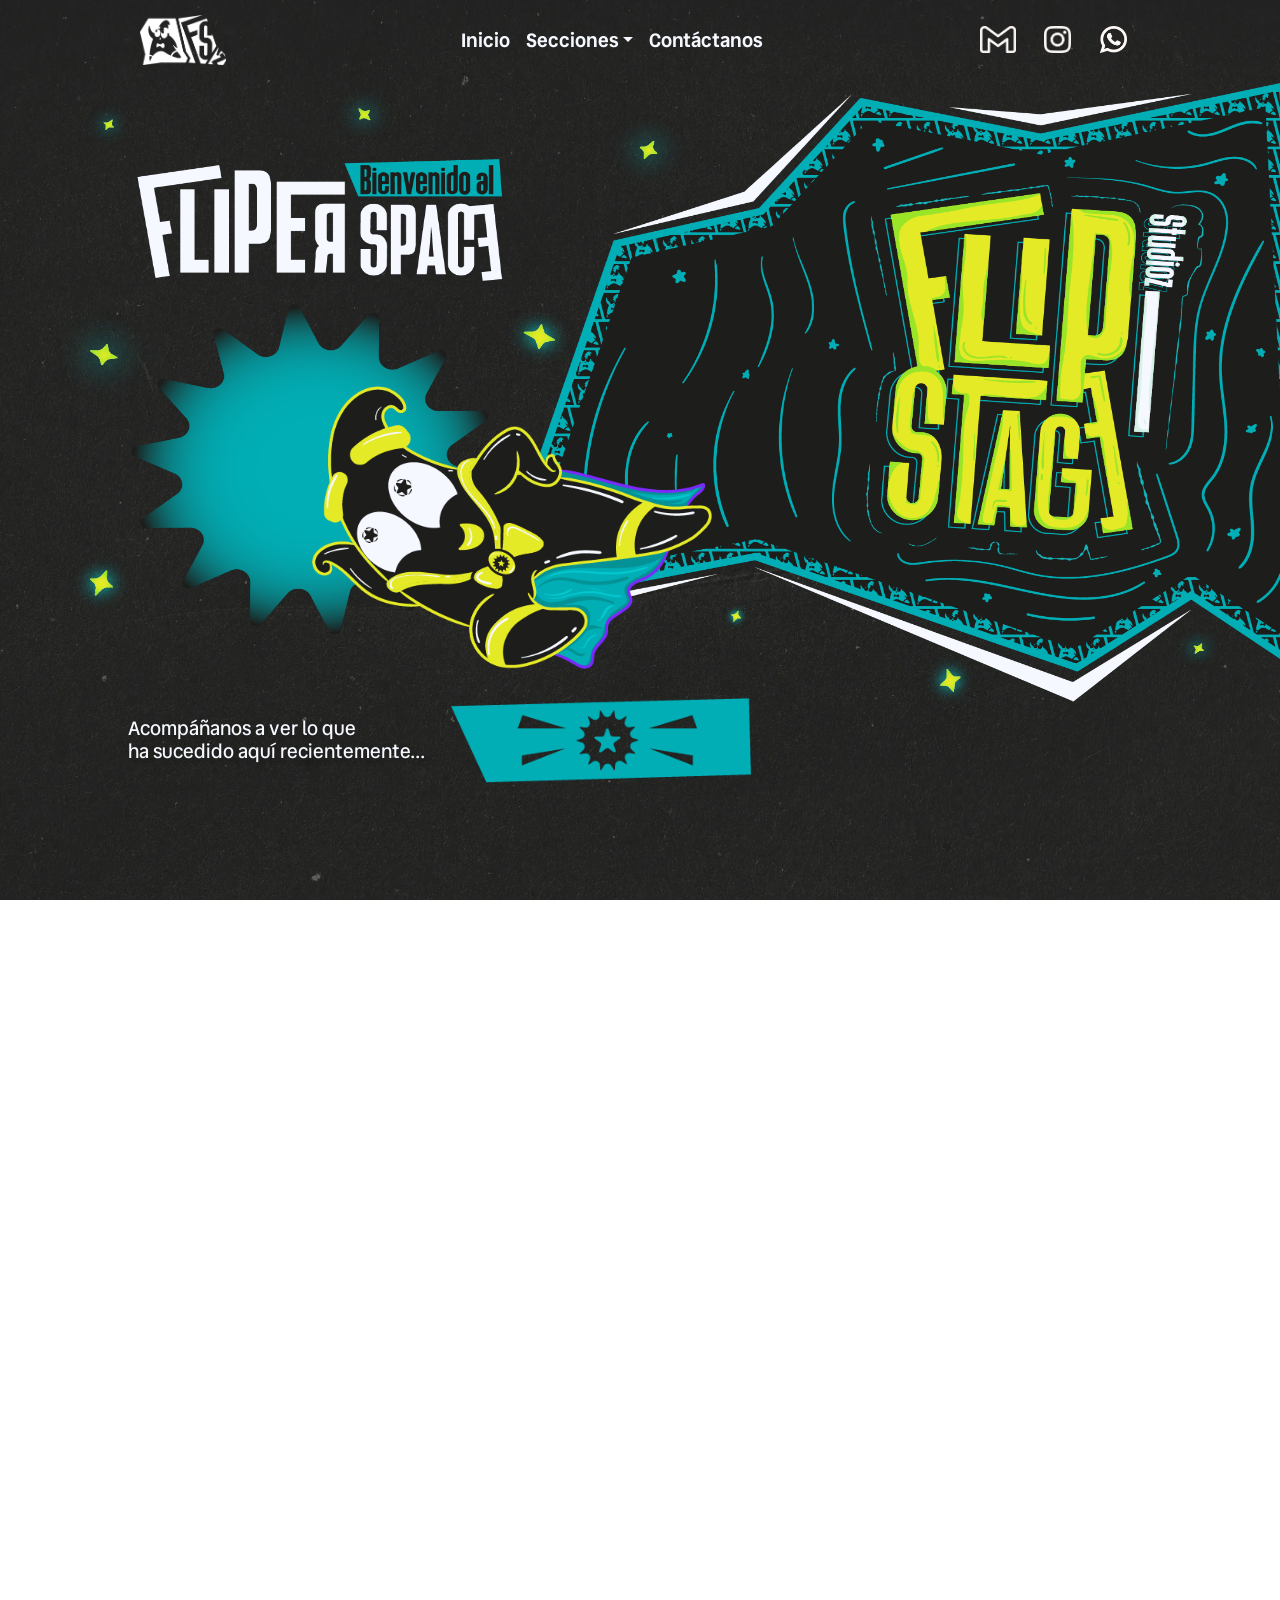
==== index.html @ 47877a11 "Update index.html" ====
<!DOCTYPE html>
<html lang="es">

<head>
  <meta charset="UTF-8" />
  <meta name="viewport" content="width=device-width, initial-scale=1.0" />
  <title>Flipstage Studioz | Diseño Gráfico y Creatividad en El Salvador</title>
  <link href="https://cdn.jsdelivr.net/npm/bootstrap@5.3.6/dist/css/bootstrap.min.css" rel="stylesheet"
    integrity="sha384-4Q6Gf2aSP4eDXB8Miphtr37CMZZQ5oXLH2yaXMJ2w8e2ZtHTl7GptT4jmndRuHDT" crossorigin="anonymous">
  <script src="https://cdn.jsdelivr.net/npm/bootstrap@5.3.6/dist/js/bootstrap.bundle.min.js"
    integrity="sha384-j1CDi7MgGQ12Z7Qab0qlWQ/Qqz24Gc6BM0thvEMVjHnfYGF0rmFCozFSxQBxwHKO"
    crossorigin="anonymous"></script>
  <link rel="preconnect" href="https://fonts.googleapis.com">
<link rel="preconnect" href="https://fonts.gstatic.com" crossorigin>
<link href="https://fonts.googleapis.com/css2?family=Vend+Sans:ital,wght@0,300..700;1,300..700&display=swap" rel="stylesheet">
  <link rel="stylesheet" href="ESTILO/estilo.css" />
  <link rel="shortcut icon" href="imagenes/Recurso 1.ico" />
</head>

<body class="background-image">
<header>
 <nav class="navbar navbar-expand-lg navbar-dark bg-transparent">
    <div class="container-fluid">
      
      <a class="navbar-brand logo me-3" href="index.html">
        <img src="imagenes/logo resumido.webp" alt="Logo FlipStage">
      </a>

      <button class="navbar-toggler" type="button" data-bs-toggle="collapse" data-bs-target="#navbarSupportedContent"
        aria-controls="navbarSupportedContent" aria-expanded="false" aria-label="Toggle navigation">
        <span class="navbar-toggler-icon"></span>
      </button>

      <div class="collapse navbar-collapse justify-content-between" id="navbarSupportedContent">
        <ul class="navbar-nav mx-auto mb-2 mb-lg-0">
          <li class="nav-item">
            <a class="nav-link active" href="index.html">Inicio</a>
          </li>
          <li class="nav-item dropdown">
            <a class="nav-link dropdown-toggle" href="#" role="button" data-bs-toggle="dropdown"
              aria-expanded="false">Secciones</a>
            <ul class="dropdown-menu">
              <li><a class="dropdown-item" href="ADventure.html">ADventure</a></li>
              <li><a class="dropdown-item" href="PROductions.html">PROductions</a></li>
            </ul>
          </li>
          <li class="nav-item">
            <a class="nav-link active" href="contacto.html">Contáctanos</a>
          </li>
        </ul>

        <div class="social-icons d-flex justify-content-center gap-3 mt-3 mt-lg-0">
          <a href="mailto:flipstage.studioz@gmail.com"><img src="imagenes/gmailbla.png" alt="Gmail"></a>
          <a href="https://www.instagram.com/flipstage_studioz/"><img src="imagenes/instabla.png" alt="Instagram"></a>
          <a href="https://wa.me/50372302641"><img src="imagenes/whabla.png" alt="Whatsapp"></a>
        </div>
      </div>
    </div>
  </nav>
</header>

  <section id="inicio-hero" class="container-fluid px-0 position-relative">
    <div class="row mx-0">
      <div class="col-12 px-0 position-relative">
        
        <img src="imagenes/INDEX1.webp" alt="Hola Flipstage" class="w-100 img-fluid img-principal">

         <div class="boomyhero-container">
                <img src="imagenes/BOOMYHERO.webp" alt="Boomyhero" class="boomyhero-mascota">
            
            </div>

       <div class="hero-text-overlay position-absolute bottom-0 mb-4">
          <p class="hero-subtitle">
            Acompáñanos a ver lo que <br> ha sucedido aquí recientemente...
          </p>
          <a href="https://www.instagram.com/flipstage_studioz/"><img src="imagenes/BOTONINSTA.webp" alt="Imaginación" class="img-fluid img-imaginacion"></a>
        </div>

      </div>
    </div>
  </section>


  <section id="nosotros-seccion" class="container-fluid position-relative d-flex justify-content-center align-items-center">
    <div class="row w-100">
        <div class="col-12 px-0 position-relative z-index-1">
            
           
    </div>
</section>
  
  <section id="reviews" class="py-5">
    <div id="carouselExampleCaptions" class="carousel slide" data-bs-ride="carousel">

      <div class="carousel-inner text-center">
        <div class="carousel-item active">
          <div class="review-content">
            <h5 class="review-text">"Flipstage Studioz superó mis expectativas."</h5>
            <p class="review-author">CARLOS MENDOZA</p>
          </div>
        </div>
        
        <div class="carousel-item">
          <div class="review-content">
            <h5 class="review-text">"La calidad del trabajo fue increíble."</h5>
            <p class="review-author">LAURA SÁNCHEZ</p>
          </div>
        </div>
        
        <div class="carousel-item">
          <div class="review-content">
            <h5 class="review-text">"Creativos, atentos y puntuales."</h5>
            <p class="review-author">MARTÍN RIVAS</p>
          </div>
        </div>
      </div>

      <button class="carousel-control-prev custom-arrow" type="button" data-bs-target="#carouselExampleCaptions" data-bs-slide="prev">
        <span class="custom-prev-icon" aria-hidden="true"></span>
        <span class="visually-hidden">Anterior</span>
      </button>
      <button class="carousel-control-next custom-arrow" type="button" data-bs-target="#carouselExampleCaptions" data-bs-slide="next">
        <span class="custom-next-icon" aria-hidden="true"></span>
        <span class="visually-hidden">Siguiente</span>
      </button>

    </div>
  </section>


  <section id="franja-imposible" class="container-fluid px-0">
    <img src="imagenes/FRANJA.webp" alt="Lo imposible es posible con nosotros" class="img-fluid w-100 franja-img">
  </section>

<section id="servicios-seccion-final">
  <div class="titulo-servicios-box">
    <img src="imagenes/SERVICIOS.webp" alt="Servicios">
  </div>

  <div class="consola-box">
    <img src="imagenes/SECCIONES.webp" class="bg-mascota" alt="">
    
    <div class="botones-container">
      <div class="btn-item btn-izquierda">
        <a href="PROductions.html"><img src="imagenes/PRO.webp" alt="PRO"></a>
        <p>Vive la travesía <br> audiovisual</p>
      </div>

      <div class="btn-item btn-derecha">
        <a href="ADventure.html"><img src="imagenes/AD.webp" alt="AD"></a>
        <p>Publicidad <br> de estrellas</p>
      </div>
    </div>
  </div>
</section>






 <section id="cotiza-seccion" class="text-center py-5">
    <div class="container">
      <a href="contacto.html" class="cotiza-btn">
        <img src="imagenes/COTIZA.webp" alt="Cotiza con nosotros" class="img-fluid">
      </a>
    </div>
  </section>


  <footer class="footer mt-auto py-3">
    <div class="container-fluid">
      <div class="row align-items-center text-center text-lg-start">

        <div class="col-12 col-lg-4 mb-3 mb-lg-0 d-flex justify-content-center justify-content-lg-start">
          <img src="imagenes/LOGO_R_N.webp" alt="Logo" class="footer-logo">
        </div>

        <div class="col-12 col-lg-4 mb-3 mb-lg-0 d-flex justify-content-center gap-3">
          <a href="mailto:flipstage.studioz@gmail.com"><img src="imagenes/Recurso 5.png" alt="Gmail"
              class="footer-icon"></a>
          <a href="https://www.instagram.com/flipstage_studioz/"><img src="imagenes/Recurso 4.png" alt="Instagram"
              class="footer-icon"></a>
          <a href="https://wa.me/50372302641"><img src="imagenes/Recurso 3.png" alt="Whatsapp" class="footer-icon"></a>
        </div>

        <div class="col-12 col-lg-4 d-flex justify-content-center justify-content-lg-end">
          <p class="mb-0 small">&copy; 2026 Flipstage Studioz | Todos los derechos reservados.</p>
        </div>

      </div>
    </div>
  </footer>

</body>

</html>
---- ESTILO/estilo.css ----
@font-face {
  font-family: 'Devant Horgen';
  src: url('../font/Devant Horgen.ttf') format('truetype');
  font-weight: normal;
  font-style: normal;
}

@font-face {
  font-family: 'VendSans';
  src: url('../font/VendSans-Light.ttf') format('truetype');
  font-weight: 300;
  font-style: normal;
}

@font-face {
  font-family: 'VendSans';
  src: url('../font/VendSans-LightItalic.ttf') format('truetype');
  font-weight: 300;
  font-style: italic;
}

@font-face {
  font-family: 'VendSans';
  src: url('../font/VendSans-Regular.ttf') format('truetype');
  font-weight: 400;
  font-style: normal;
}

@font-face {
  font-family: 'VendSans';
  src: url('../font/VendSans-Italic.ttf') format('truetype');
  font-weight: 400;
  font-style: italic;
}

@font-face {
  font-family: 'VendSans';
  src: url('../font/VendSans-Medium.ttf') format('truetype');
  font-weight: 500;
  font-style: normal;
}

@font-face {
  font-family: 'VendSans';
  src: url('../font/VendSans-MediumItalic.ttf') format('truetype');
  font-weight: 500;
  font-style: italic;
}

@font-face {
  font-family: 'VendSans';
  src: url('../font/VendSans-SemiBold.ttf') format('truetype');
  font-weight: 600;
  font-style: normal;
}

@font-face {
  font-family: 'VendSans';
  src: url('../font/VendSans-SemiBoldItalic.ttf') format('truetype');
  font-weight: 600;
  font-style: italic;
}

@font-face {
  font-family: 'VendSans';
  src: url('../font/VendSans-Bold.ttf') format('truetype');
  font-weight: 700;
  font-style: normal;
}

@font-face {
  font-family: 'VendSans';
  src: url('../font/VendSans-BoldItalic.ttf') format('truetype');
  font-weight: 700;
  font-style: italic;
}

body,
html {
  margin: 0;
  padding: 0;
  height: 100%;
  overflow: auto;
  font-family: 'VendSans', sans-serif;
  font-weight: 400;
  display: flex;
  flex-direction: column;
  min-height: 100vh;
  flex: 1;
}

.background-image {
  background-image: url('../imagenes/fondonegro.webp');
  background-repeat: no-repeat;
  background-position: top center;
  background-size: 100% auto;
  background-attachment: scroll;
  width: 100%;
  display: block;
}

.background-image>* {
  position: relative;
  z-index: 0;
}

header {
  position: relative;
  z-index: 99999 !important;
  /* El !important asegura que nada le gane */
}


/* =========================================
   Barra de navegación
   ========================================= */

.navbar {
  padding-top: 15px;
  padding-bottom: 15px;
  position: relative;
  z-index: 1050;
  margin-right: 10vw; 
}

.navbar-brand {
  padding: 0; 
  margin-right: 30px;
  /* Magia aquí: Usamos vw para que siga al HOLA en cualquier pantalla */
  margin-left: 10vw; /* OJO: Si necesitas que vaya más a la izq o der, sube o baja este número (ej. 6vw o 10vw) */
}

.navbar-brand img {
  height: 50px;
  width: auto;
  object-fit: contain;
}

.navbar-nav .nav-link {
  font-family: 'VendSans', sans-serif;
  font-weight: 800;
  color: #F5F8FE !important;
  font-size: 1 rem;
  transition: color 0.3s ease;
  text-align: center;
}

.navbar-nav .nav-link {
  font-family: 'VendSans', sans-serif;
  font-weight: 800;
  color: #F5F8FE !important;
  font-size: 1.2rem;
  transition: color 0.3s ease;
  text-align: center;
}

.navbar-nav .nav-link:hover,
.navbar-nav .nav-link:focus {
  filter: brightness(0) saturate(100%) invert(85%) sepia(20%) saturate(2500%) hue-rotate(5deg) brightness(105%) contrast(95%);
}

.dropdown-menu {
  background-color: rgba(29, 29, 27, 0.95);
  border: 1px solid #01AEB5;
  z-index: 1051;
}

.dropdown-menu .dropdown-item {
  color: #F5F8FE !important;
  transition: all 0.3s ease;
   font-family: 'VendSans', sans-serif;
  font-weight: 800;
  font-size: 16px;
  padding-top: 8px;
  padding-bottom: 8px;
  /* ESTA ES LA MAGIA: Ajusta la altura de la caja a la letra real */
  line-height: 0.8;
  display: block;
}

.dropdown-menu .dropdown-item:hover,
.dropdown-menu .dropdown-item:focus {
  background-color: transparent !important;
  filter: brightness(0) saturate(100%) invert(85%) sepia(20%) saturate(2500%) hue-rotate(5deg) brightness(105%) contrast(95%);
}

.navbar-toggler {
  border: none;
}

.navbar-toggler-icon {
  background-image: url("data:image/svg+xml;charset=utf8,%3Csvg viewBox='0 0 30 30' xmlns='http://www.w3.org/2000/svg'%3E%3Cpath stroke='%23F5F8FE' stroke-width='2' stroke-linecap='round' stroke-miterlimit='10' d='M4 7h22M4 15h22M4 23h22'/%3E%3C/svg%3E");
}

.social-icons a img {
  height: 3vh;
  margin-right: 1vw; 
  transition: filter 0.3s ease;
}

.social-icons a:hover img {
filter: brightness(0) saturate(100%) invert(85%) sepia(20%) saturate(2500%) hue-rotate(5deg) brightness(105%) contrast(95%);
}


/* =========================================
   SECCIÓN HERO (INICIO)
   ========================================= */
#inicio-hero {
  width: 100%;
  overflow-x: hidden; 
  padding: 0 !important;
}
.img-principal {
  width: 100%;
  height: 90%;
  display: block;
  margin-left: 3vw;
  margin-top: 0vw;
  transform-origin: right center; 
}

.hero-text-overlay {
  z-index: 2;
  margin-left: 10vw; /* Mantén el número con el que alineaste tu logo */
  
  /* ESTA ES LA MAGIA: Forzamos que se despegue del fondo hacia abajo */
  margin-bottom: 0 !important; /* Anulamos el mb-4 del HTML */
  display: flex;             /* Coloca los elementos en una fila */
  align-items: center;       /* Los centra verticalmente para que queden parejos */
  gap: 2vw;                  /* Crea un espacio entre el texto y el botón (ajústalo a tu gusto) */

}

/* Estilos para el texto descriptivo */
.hero-subtitle {
  font-family: 'VendSans', sans-serif;
  font-weight: 500;
  font-size: 1.5vw; 
  line-height: 1.2;
  color: #F5F8FE; 
  margin-bottom: 1vw; 
  text-shadow: 0.15vw 0.15vw 0.4vw rgba(29, 29, 27, 0.7); 
  margin-bottom: 0;
}
/* Tamaño controlado para la imagen de IMAGINACIÓN */
.img-imaginacion {
  max-width: 300px; /* Ajusta este valor dependiendo de qué tan grande la quieras */
  height: auto;

  transition: transform 0.3s ease;
}

/* Un pequeño efecto opcional al pasar el mouse por IMAGINACIÓN */
.img-imaginacion:hover {
  transform: scale(0.6);
}


/* =========================================
   FRANJA CELESTE A SANGRE (FUERZA BRUTA)
   ========================================= */
#franja-imposible {
  width: 100%;
  padding-top: 10vW !important;
   padding-bottom: 15vW !important;
  margin: 0 !important;
  overflow: hidden; 
}

.franja-img {
  width: 350vw !important; 
  height: auto;
  display: block;
}




#servicios-seccion-final {
  width: 100% !important;
  background: transparent;
  padding: 60px 0;
  overflow: hidden;
  position: relative;
}

.titulo-servicios-box {
  width: 100% !important;
  text-align: center;
  margin-bottom: -10px; /* Lo acerca a la mascota */
  position: relative;
  z-index: 20;
}

.titulo-servicios-box img {
  width: 300px !important; /* Tamaño fijo para PC */
  height: auto;
}

.consola-box {
  position: relative;
  width: 120vw !important; /* OCUPA TODA LA PANTALLA */
  left: 50%;
  right: 50%;
  margin-left: -60vw; /* TRUCO PARA SANGRE TOTAL */
  line-height: 0;
}

.bg-mascota {
  width: 100% !important; /* La mascota manda en el ancho */
  height: auto !important;
  display: block;
}

.botones-container {
  position: absolute;
  top: 0;
  left: 0;
  width: 100%;
  height: 100%;
  z-index: 10;
}

.btn-item {
  position: absolute;
  width: 12% !important; /* BOTONES PEQUEÑOS Y ELEGANTES */
  text-align: center;
}


.btn-item img {
  width: 80%;
  height: auto;
}

.btn-item img:hover {
  filter: brightness(0) saturate(100%) invert(88%) sepia(59%) saturate(601%) hue-rotate(12deg) brightness(107%) contrast(104%);
}


.btn-item p {
color: white;
  font-family: 'VendSans', sans-serif;
  font-style: italic;
  font-size: 25px; /* Subimos un poco el tamaño para web */
  line-height: 1.2; /* ¡ESTO ARREGLA EL TRASLAPE! Le da espacio normal entre líneas */
  margin-top: 10px;
  
  /* Opcional: Si quieres que en PC el texto se mantenga en una sola línea, usa esto: */
  white-space: nowrap;
}

.btn-izquierda { 
  width: 15% !important; 
  top: 45%; 
  left: calc(35% - 25vw); /* Se ubica en el centro y retrocede hacia la izquierda */
}
.btn-derecha { 
  top: 45%; 
  right: calc(35% - 25vw); /* Se ubica en el centro y retrocede hacia la derecha */
}

/* =========================================
   CARRUSEL DE RESEÑAS (Estilo Texto Puro)
   ========================================= */
#reviews {
  background-color: transparent;
  margin: 10VW 0 5VW 0!important; 
  padding: 15vw 0; /* Espaciado generoso arriba y abajo */
}

/* Contenedor central de la reseña */
.review-content {
  max-width: 60%; /* Evita que el texto llegue hasta las flechas */
  margin: 0 auto;
  display: flex;
  flex-direction: column;
  justify-content: center;
  min-height: 150px; /* Asegura que el carrusel no brinque si un texto es más largo que otro */
}

/* El texto de la cita (Blanco e itálico) */
.review-text {
  font-family: 'VendSans', sans-serif;
  font-weight: 500;
  font-style: italic;
  font-size: 2.2vw; /* Tamaño responsivo */
  color: #F5F8FE;
  margin-bottom: 10px;
}

/* El nombre del cliente (Celeste y mayúsculas) */
.review-author {
  font-family: 'VendSans', sans-serif;
  font-weight: 800;
  font-size: 1.2vw;
  color: #01AEB5;
  text-transform: uppercase;
  letter-spacing: 1px; /* Un poco de aire entre las letras */
  margin: 0;
}

/* =========================================
   FLECHAS AMARILLAS PERSONALIZADAS
   ========================================= */
.custom-arrow {
  width: 10%; /* Qué tan cerca están de los bordes de la pantalla */
  opacity: 1; /* Quitamos la transparencia nativa de Bootstrap */
}


/* Efecto hover suave en las flechas */
.custom-arrow:hover {
  opacity: 0.7;
}

/* Íconos SVG creados con tu color #E5EA26 */
.custom-prev-icon,
.custom-next-icon {
  display: inline-block;
  width: 4vw; /* Tamaño de la flecha */
  height: 4vw;
  background-repeat: no-repeat;
  background-position: 50%;
  background-size: 100% 100%;
}

/* Flecha Izquierda */
.custom-prev-icon {
  background-image: url('../imagenes/IZQUIERDA.webp');
}

/* Flecha Derecha */
.custom-next-icon {
  background-image: url('../imagenes/DERECHA.webp');
}

.carousel-control-prev.custom-arrow {
  left: 15vw !important; /* Sube este número (ej. 15vw) si quieres que se acerque MÁS al texto */
  width: auto !important; 
}

.carousel-control-next.custom-arrow {
  right: 15vw !important; /* Debe ser exactamente el mismo número que el de arriba */
  width: auto !important;
}






/* =========================================
   BOTÓN IMAGEN (COTIZA CON NOSOTROS)
   ========================================= */
.cotiza-btn {
  display: inline-block;
  cursor: pointer;
  padding-bottom: 15vh;

}

.cotiza-btn img {
  width: 30vw; 
  min-width: 250px;
  max-width: 450px;
  transition: filter 0.3s ease, transform 0.3s ease;
}



/* El efecto al pasar el mouse (Hover) */
.cotiza-btn:hover img {
  transform: scale(1.05); /* Pequeño salto hacia adelante */
  
  /* Fórmula matemática exacta para transformarlo a tu celeste #01AEB5 */
  filter: brightness(0) saturate(100%) invert(50%) sepia(85%) saturate(2800%) hue-rotate(145deg) brightness(95%) contrast(100%);
}

footer {
  background-color:#E5EA26;
  color: #1D1D1B;
  font-family: 'VendSans', sans-serif;
  font-weight: 700;
  
  
}

.footer-logo {
  height: 6vh;
  width: auto;
    margin-right: 30px;

}


.footer-icon {
  height: 3vh;
}



@media (max-width: 768px) {
  body {
    background-image: url('imagenes/fondonegro.webp');
    background-position: top center;
    background-attachment: scroll;
    background-color: #1D1D1B;
    background-repeat: no-repeat;
    background-size: 100% auto;
  }

  .navbar {
    background-color: #1D1D1B;
  }

  .navbar-collapse {
    text-align: center;
    background-color: #1D1D1B;
    padding: 5%;
  }

  .social-icons {
    justify-content: center !important;
  }

  .social-icons a img {
    height: 24px;
    margin: 5px;
  }

  .navbar-nav .nav-link {
    font-size: 1.1rem;
  }

  .overlay-text h1 {
    font-size: 1.2rem;
  }

  .navbar-brand {
    margin-left: 5vw; /* Un poco más pegado a la izquierda en celulares */
  }
  
  
  #inicio-hero {
    width: 100%;
    overflow-x: hidden !important; /* Tijera obligatoria para móviles */
    padding: 0 !important;
  }

  .img-principal {
    width: 120%; /* Lo hacemos un poquito más grande para que el rayo siga sangrando */
    max-width: none !important;
    height: auto !important;
    display: block;
     margin-left: 8% !important; 
    transform: none !important; 
  
  }

  .hero-text-overlay {
    position: relative !important; 
    left: 0 !important; 
    bottom: auto !important; /* Reseteamos cualquier empuje que hayamos puesto en la versión de PC */
    padding-left: 5vw !important; 
    padding-right: 5vw !important;
    padding-bottom: 30px !important;
    margin-top: 0 !important;
  }

  .hero-subtitle {
    font-size: 1.1rem; 
    margin-top: -15px !important; /* Sube el texto un poco para acercarlo a Boomyflip */
    margin-bottom: 15px !important;
  }
  
  .img-imaginacion {
    max-width: 45vw; /* Buen tamaño para lectura en teléfono */
  }

  .franja-img {
  width: 200vw !important; }

  
.titulo-servicios-box img {
    width: 220px !important;
  }
  
  .btn-item {
    width: 30% !important; 
    display: flex;
        flex-direction: column;
        align-items: center;/* Un poco más grandes en móvil */
  }

  .btn-item p {
   font-size: 12px; /* Reducimos un poquito el tamaño de la fuente para móvil */
        line-height: 1.2;
        max-width: 90px; /* EL TRUCO: Al limitar el ancho máximo, el texto se ve obligado a saltar a la siguiente línea */
        margin: 8px auto 0 auto;
  }

  .btn-item img {
  width: 25%;
  height: auto;
  object-fit: contain;
}

.btn-izquierda { 
        top: 40%; /* Ajusta este porcentaje para subirlos o bajarlos */
        left: 5%;  
    }
    
    .btn-derecha { 
        top: 40%; 
        right: 5%; 
    }

#reviews {
  margin: 5VW 0 5VW 0!important; 
  padding: 5vw 0; /* Espaciado generoso arriba y abajo */
}

    .review-content {
    max-width: 75%; /* Le damos más espacio al texto en pantallas pequeñas */
  }
  
  .review-text {
    font-size: 5vw; /* Texto de la cita más grande */
  }

  .review-author {
    font-size: 3vw; /* Autor más grande */
  }

  .custom-prev-icon,
  .custom-next-icon {
    width: 8vw; /* Flechas más grandes en móvil para poder tocarlas bien */
    height: 8vw;
  }
  .carousel-control-prev.custom-arrow {
  left: 1vw !important; /* Sube este número (ej. 15vw) si quieres que se acerque MÁS al texto */
  width: auto !important; 
}

.carousel-control-next.custom-arrow {
  right: 1vw !important; /* Debe ser exactamente el mismo número que el de arriba */
  width: auto !important;
}

.cotiza-btn {
  padding-bottom: 10vh;
}
  .footer-icon {
  height: 3vh;
  margin-right: 1.5vw ;
  transition: filter 0.3s ease;
}


.cotiza-btn:active img,
  .btn-lime:active,
  .btn-outline-lime:active {
    transform: scale(0.92) !important; /* Se hace un 8% más pequeño para simular presión */
    transition: transform 0.1s ease; /* Súper rápido para que se sienta instantáneo */
  }


/* Definimos la animación CTA Periódica para móviles */
@keyframes mobileCTAPopWiggle {
    /* 5 segundos quieto de 6 totales (83.33% quieto) */
    0%, 83.33%, 100% { 
        transform: scale(1) rotate(0deg);
        filter: drop-shadow(0 0 3px rgba(229, 234, 38, 0.3)); /* Brillo muy tenue constante */
    }
    
    /* Comienza la acción (pop up y brillo intenso) */
    85% { 
        transform: scale(1.1) rotate(0deg); /* Se hace un poco más grande */
        filter: drop-shadow(0 0 15px rgba(229, 234, 38, 1)); /* Brillo intenso #E5EA26 */
    }
    
    /* Pequeño wiggle (meneo) para simular un clic */
    87% { transform: scale(1.1) rotate(-5deg); } 
    89% { transform: scale(1.1) rotate(5deg); }
    91% { transform: scale(1.1) rotate(-2deg); }
    93% { transform: scale(1.1) rotate(2deg); }
    
    /* Termina el meneo, se mantiene grande y brillante un instante */
    95% { 
        transform: scale(1.1) rotate(0deg);
        filter: drop-shadow(0 0 15px rgba(229, 234, 38, 1));
    }
    /* Comienza a volver a su estado normal */
}
    
    /* Aplicamos la animación a los elementos de botón */
    .btn-item {
        /* Los otros estilos móviles que ya definimos antes */
        width: 30% !important; 
        display: flex;
        flex-direction: column;
        align-items: center;

        /* --- AQUÍ LA MAGIA --- */
        /* Llamamos a la animación. Dura 6 segundos, en bucle infinito. */
        animation: mobileCTAPopWiggle 6s ease-in-out infinite;
        
        /* Opcional: Para evitar que el texto se mueva con el wiggle, aplicamos la animación solo a la imagen si lo prefieres: 
           Cambia .btn-item por .btn-item img y mueve 'transform-origin: center center;' aquí.
        */
        transform-origin: center center; /* El punto de origen del escalado es el centro */
    }

    /* ... resto de tu CSS móvil ... */


}

/* =========================================
   ANIMACIÓN DE BOOMYHERO (MASCOTA)
   ========================================= */

/* 1. Definimos la animación "Púlsar y Flotar" */
@keyframes boomyheroDynamic {
    /* Estado inicial: tamaño normal, posición normal, brillo normal */
    0% {
        transform: translate(-50%, -50%) scale(1) translateY(0) rotate(0deg);
        filter: brightness(1); 
    }
    
    /* Estado medio: crece, flota hacia arriba, brilla y gira un poco */
    50% {
        transform: translate(-50%, -50%) scale(1.1) translateY(-15px) rotate(10deg); /* Crece 10%, flota 15px arriba */
        filter: brightness(1.3); /* Brilla un 30% más */
    }
    
    /* Vuelve a su estado inicial para el bucle perfecto */
    100% {
        transform: translate(-50%, -50%) scale(1) translateY(0) rotate(0deg);
        filter: brightness(1);
    }
}

/* 2. Contenedor para centrar y definir el tamaño */
.boomyhero-container {
    position: absolute; /* Vital para que flote sobre el fondo */
    top: 72%; /* Se coloca en el centro vertical de la col-12 */
    left: 40%; /* Se coloca en el centro horizontal de la col-12 */
    
    /* El secreto del centrado absoluto: */
    /* Este translate(-50%, -50%) la centra exactamente en el punto top:50%, left:50% */
    transform: translate(-50%, -50%); 
    
    /* Define un tamaño base para el área de la mascota */
    width: 400px; /* Ajusta este valor al tamaño que quieras en escritorio */
    height: 400px; 
    
    z-index: 10; /* Asegura que la mascota esté SOBRE el fondo */
    pointer-events: none; /* No bloquea los clics si pones texto debajo */
}

/* 3. La imagen de la mascota */
.boomyhero-mascota {
    position: absolute; /* Para que la animación de transform funcione bien */
    width: 100%; /* Ocupa todo el contenedor boomyhero-container */
    height: auto;
    object-fit: contain; /* No se deforma */
    transform-origin: center center; /* El punto de origen del giro es el centro */
    
    /* --- AQUÍ LA MAGIA DE LA ANIMACIÓN --- */
    /* Llamamos a la animación definida arriba. Dura 5s, es suave, bucle infinito */
    animation: boomyheroDynamic 5s ease-in-out infinite; 
}

/* =========================================
   VERSIÓN MÓVIL (Responsivo)
   ========================================= */
@media (max-width: 768px) {
    .boomyhero-container {
        /* Hacemos la mascota un poco más pequeña en móviles */
        width: 120px;
        height: 120px;
        /* Puedes ajustar 'top' si en móviles la explosión queda más arriba o abajo */
        top: 60%; 
         left: 45%; 
    }
}
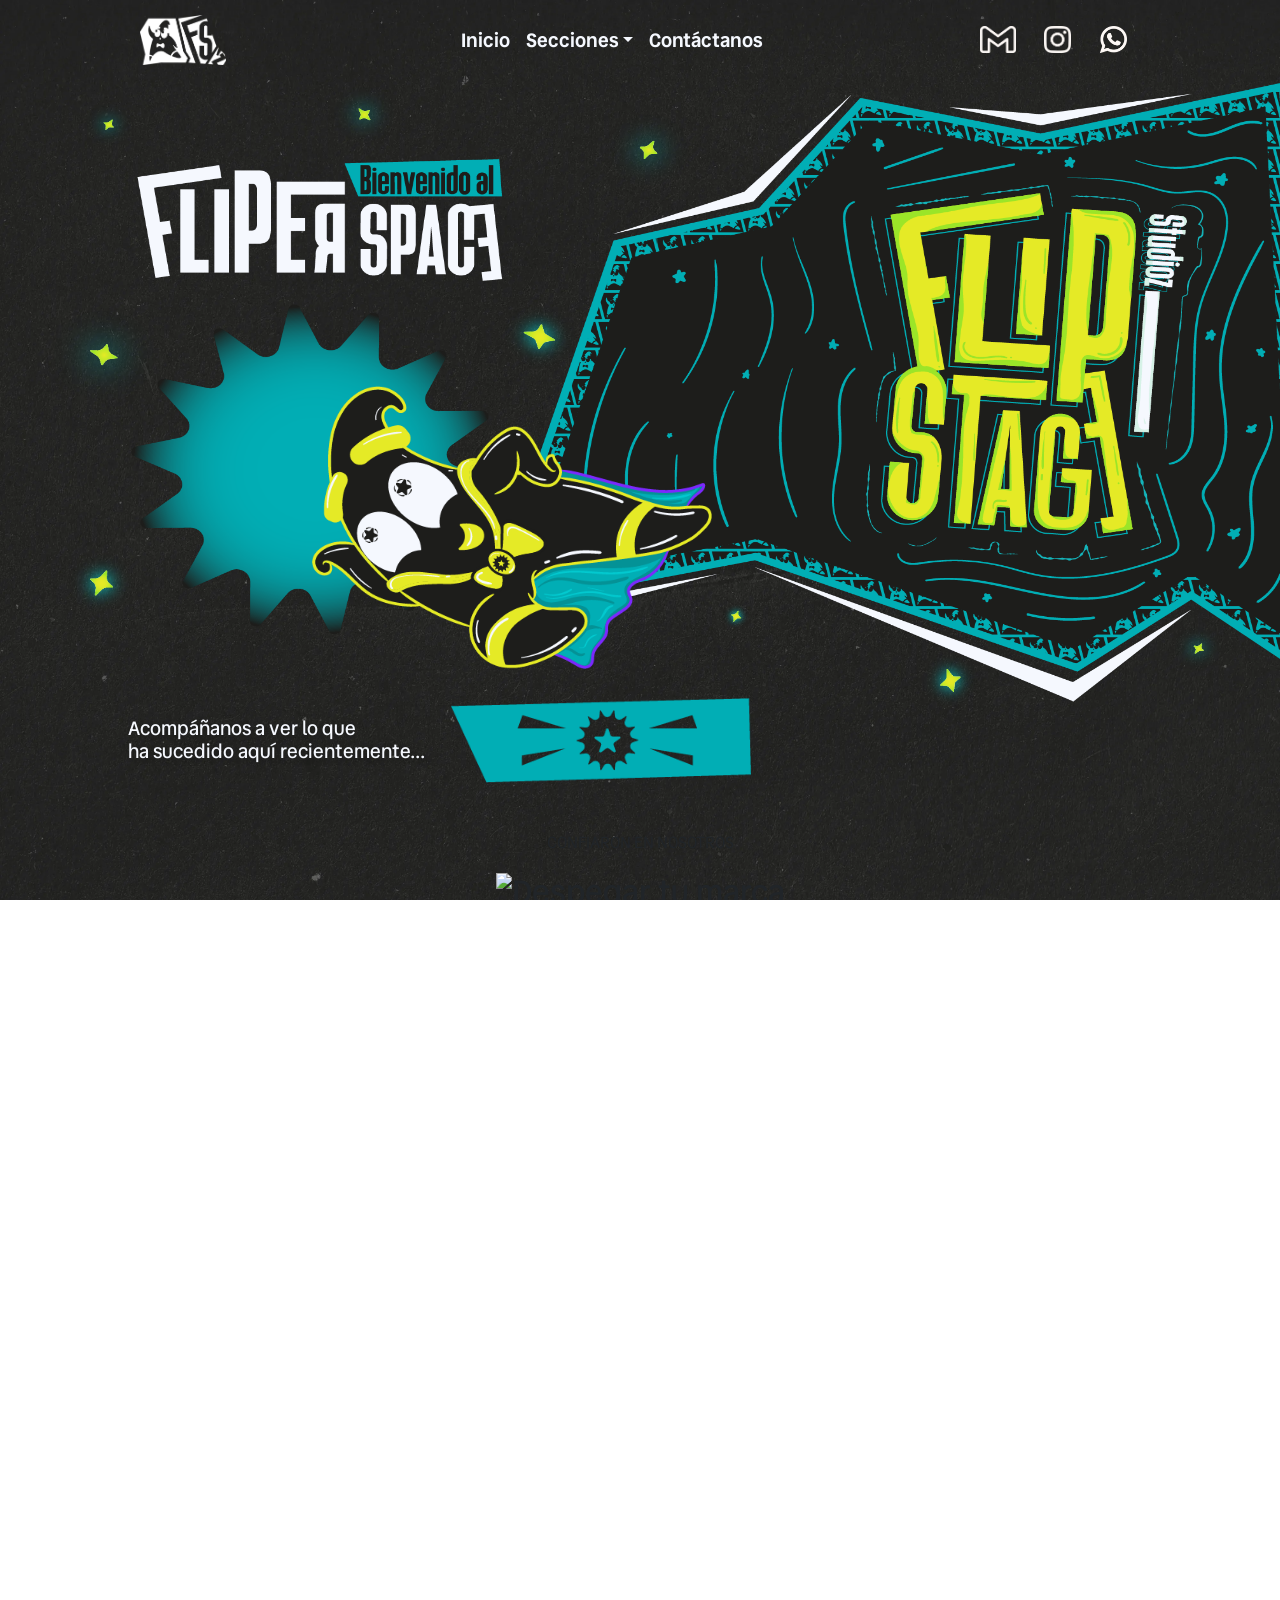
==== commit 7dbcb394: "Update index.html" ====
--- a/index.html
+++ b/index.html
@@ -15,6 +15,8 @@
 <link href="https://fonts.googleapis.com/css2?family=Vend+Sans:ital,wght@0,300..700;1,300..700&display=swap" rel="stylesheet">
   <link rel="stylesheet" href="ESTILO/estilo.css" />
   <link rel="shortcut icon" href="imagenes/Recurso 1.ico" />
+  <meta name="viewport" content="width=device-width, initial-scale=1.0, maximum-scale=5.0">  <link rel="stylesheet" href="css/responsive-flipstage.css">
+  <meta name="description" content="Flipstage Studioz es un estudio de diseño gráfico enfocado en crear identidades visuales únicas y soluciones creativas.">
 </head>
 
 <body class="background-image">
@@ -90,42 +92,55 @@
     </div>
 </section>
   
-  <section id="reviews" class="py-5">
-    <div id="carouselExampleCaptions" class="carousel slide" data-bs-ride="carousel">
-
-      <div class="carousel-inner text-center">
-        <div class="carousel-item active">
-          <div class="review-content">
-            <h5 class="review-text">"Flipstage Studioz superó mis expectativas."</h5>
-            <p class="review-author">CARLOS MENDOZA</p>
-          </div>
-        </div>
-        
-        <div class="carousel-item">
-          <div class="review-content">
-            <h5 class="review-text">"La calidad del trabajo fue increíble."</h5>
-            <p class="review-author">LAURA SÁNCHEZ</p>
-          </div>
-        </div>
-        
-        <div class="carousel-item">
-          <div class="review-content">
-            <h5 class="review-text">"Creativos, atentos y puntuales."</h5>
-            <p class="review-author">MARTÍN RIVAS</p>
-          </div>
-        </div>
-      </div>
-
-      <button class="carousel-control-prev custom-arrow" type="button" data-bs-target="#carouselExampleCaptions" data-bs-slide="prev">
-        <span class="custom-prev-icon" aria-hidden="true"></span>
-        <span class="visually-hidden">Anterior</span>
-      </button>
-      <button class="carousel-control-next custom-arrow" type="button" data-bs-target="#carouselExampleCaptions" data-bs-slide="next">
-        <span class="custom-next-icon" aria-hidden="true"></span>
-        <span class="visually-hidden">Siguiente</span>
-      </button>
-
-    </div>
+<!-- =============================================
+       SECCIÓN: MARCAS CON LAS QUE TRABAJAMOS
+       ============================================= -->
+  <section id="marcas-seccion" class="py-5">
+    <div class="marcas-header text-center mb-5">
+      <p class="marcas-eyebrow">CONFIARON EN NOSOTROS</p>
+      <h2 class="marcas-titulo">
+        <img src="imagenes/DESPEGAR TU MARCA.png" alt="Despegar tu marca" class="img-titulo-principal">
+      </h2>
+    </div>
+
+    <div class="marcas-track-wrapper">
+      <div class="marcas-track">
+        <!-- ================= LOGOS REALES ================= -->
+        <div class="marca-item">
+          <img src="imagenes/dentist.png" alt="Dentist" class="img-fluid">
+        </div>
+        <div class="marca-item">
+          <img src="imagenes/ferreb.png" alt="Ferreb" class="img-fluid">
+        </div>
+        <div class="marca-item">
+          <img src="imagenes/pianos.png" alt="Piano" class="img-fluid">
+        </div>
+        <div class="marca-item">
+          <img src="imagenes/HSF.png" alt="HSF" class="img-fluid">
+        </div>
+        <div class="marca-item">
+          <img src="imagenes/dibuteca.png" alt="Dibuteca" class="img-fluid">
+        </div>
+
+        <!-- ================= DUPLICADO PARA LOOP INFINITO ================= -->
+        <div class="marca-item">
+          <img src="imagenes/dentist.png" alt="Dentist" class="img-fluid">
+        </div>
+        <div class="marca-item">
+          <img src="imagenes/ferreb.png" alt="Ferreb" class="img-fluid">
+        </div>
+        <div class="marca-item">
+          <img src="imagenes/pianos.png" alt="Piano" class="img-fluid">
+        </div>
+        <div class="marca-item">
+          <img src="imagenes/HSF.png" alt="HSF" class="img-fluid">
+        </div>
+        <div class="marca-item">
+          <img src="imagenes/dibuteca.png" alt="Dibuteca" class="img-fluid">
+        </div>
+      </div>
+    </div>
+
   </section>
 
 
--- a/ESTILO/estilo.css
+++ b/ESTILO/estilo.css
@@ -83,10 +83,17 @@
   overflow: auto;
   font-family: 'VendSans', sans-serif;
   font-weight: 400;
+  display: -webkit-box;
+  display: -ms-flexbox;
   display: flex;
-  flex-direction: column;
+  -webkit-box-orient: vertical;
+  -webkit-box-direction: normal;
+      -ms-flex-direction: column;
+          flex-direction: column;
   min-height: 100vh;
-  flex: 1;
+  -webkit-box-flex: 1;
+      -ms-flex: 1;
+          flex: 1;
 }
 
 .background-image {
@@ -133,7 +140,8 @@
 .navbar-brand img {
   height: 50px;
   width: auto;
-  object-fit: contain;
+  -o-object-fit: contain;
+     object-fit: contain;
 }
 
 .navbar-nav .nav-link {
@@ -141,6 +149,8 @@
   font-weight: 800;
   color: #F5F8FE !important;
   font-size: 1 rem;
+  -webkit-transition: color 0.3s ease;
+  -o-transition: color 0.3s ease;
   transition: color 0.3s ease;
   text-align: center;
 }
@@ -150,13 +160,16 @@
   font-weight: 800;
   color: #F5F8FE !important;
   font-size: 1.2rem;
+  -webkit-transition: color 0.3s ease;
+  -o-transition: color 0.3s ease;
   transition: color 0.3s ease;
   text-align: center;
 }
 
 .navbar-nav .nav-link:hover,
 .navbar-nav .nav-link:focus {
-  filter: brightness(0) saturate(100%) invert(85%) sepia(20%) saturate(2500%) hue-rotate(5deg) brightness(105%) contrast(95%);
+  -webkit-filter: brightness(0) saturate(100%) invert(85%) sepia(20%) saturate(2500%) hue-rotate(5deg) brightness(105%) contrast(95%);
+          filter: brightness(0) saturate(100%) invert(85%) sepia(20%) saturate(2500%) hue-rotate(5deg) brightness(105%) contrast(95%);
 }
 
 .dropdown-menu {
@@ -167,6 +180,8 @@
 
 .dropdown-menu .dropdown-item {
   color: #F5F8FE !important;
+  -webkit-transition: all 0.3s ease;
+  -o-transition: all 0.3s ease;
   transition: all 0.3s ease;
    font-family: 'VendSans', sans-serif;
   font-weight: 800;
@@ -181,7 +196,8 @@
 .dropdown-menu .dropdown-item:hover,
 .dropdown-menu .dropdown-item:focus {
   background-color: transparent !important;
-  filter: brightness(0) saturate(100%) invert(85%) sepia(20%) saturate(2500%) hue-rotate(5deg) brightness(105%) contrast(95%);
+  -webkit-filter: brightness(0) saturate(100%) invert(85%) sepia(20%) saturate(2500%) hue-rotate(5deg) brightness(105%) contrast(95%);
+          filter: brightness(0) saturate(100%) invert(85%) sepia(20%) saturate(2500%) hue-rotate(5deg) brightness(105%) contrast(95%);
 }
 
 .navbar-toggler {
@@ -195,11 +211,16 @@
 .social-icons a img {
   height: 3vh;
   margin-right: 1vw; 
-  transition: filter 0.3s ease;
+  -webkit-transition: -webkit-filter 0.3s ease; 
+  transition: -webkit-filter 0.3s ease; 
+  -o-transition: filter 0.3s ease; 
+  transition: filter 0.3s ease; 
+  transition: filter 0.3s ease, -webkit-filter 0.3s ease;
 }
 
 .social-icons a:hover img {
-filter: brightness(0) saturate(100%) invert(85%) sepia(20%) saturate(2500%) hue-rotate(5deg) brightness(105%) contrast(95%);
+-webkit-filter: brightness(0) saturate(100%) invert(85%) sepia(20%) saturate(2500%) hue-rotate(5deg) brightness(105%) contrast(95%);
+        filter: brightness(0) saturate(100%) invert(85%) sepia(20%) saturate(2500%) hue-rotate(5deg) brightness(105%) contrast(95%);
 }
 
 
@@ -217,7 +238,9 @@
   display: block;
   margin-left: 3vw;
   margin-top: 0vw;
-  transform-origin: right center; 
+  -webkit-transform-origin: right center;
+      -ms-transform-origin: right center;
+          transform-origin: right center; 
 }
 
 .hero-text-overlay {
@@ -226,8 +249,12 @@
   
   /* ESTA ES LA MAGIA: Forzamos que se despegue del fondo hacia abajo */
   margin-bottom: 0 !important; /* Anulamos el mb-4 del HTML */
+  display: -webkit-box;
+  display: -ms-flexbox;
   display: flex;             /* Coloca los elementos en una fila */
-  align-items: center;       /* Los centra verticalmente para que queden parejos */
+  -webkit-box-align: center;
+      -ms-flex-align: center;
+          align-items: center;       /* Los centra verticalmente para que queden parejos */
   gap: 2vw;                  /* Crea un espacio entre el texto y el botón (ajústalo a tu gusto) */
 
 }
@@ -248,12 +275,22 @@
   max-width: 300px; /* Ajusta este valor dependiendo de qué tan grande la quieras */
   height: auto;
 
+  -webkit-transition: -webkit-transform 0.3s ease;
+
+  transition: -webkit-transform 0.3s ease;
+
+  -o-transition: transform 0.3s ease;
+
   transition: transform 0.3s ease;
+
+  transition: transform 0.3s ease, -webkit-transform 0.3s ease;
 }
 
 /* Un pequeño efecto opcional al pasar el mouse por IMAGINACIÓN */
 .img-imaginacion:hover {
-  transform: scale(0.6);
+  -webkit-transform: scale(0.6);
+      -ms-transform: scale(0.6);
+          transform: scale(0.6);
 }
 
 
@@ -335,7 +372,8 @@
 }
 
 .btn-item img:hover {
-  filter: brightness(0) saturate(100%) invert(88%) sepia(59%) saturate(601%) hue-rotate(12deg) brightness(107%) contrast(104%);
+  -webkit-filter: brightness(0) saturate(100%) invert(88%) sepia(59%) saturate(601%) hue-rotate(12deg) brightness(107%) contrast(104%);
+          filter: brightness(0) saturate(100%) invert(88%) sepia(59%) saturate(601%) hue-rotate(12deg) brightness(107%) contrast(104%);
 }
 
 
@@ -374,9 +412,16 @@
 .review-content {
   max-width: 60%; /* Evita que el texto llegue hasta las flechas */
   margin: 0 auto;
+  display: -webkit-box;
+  display: -ms-flexbox;
   display: flex;
-  flex-direction: column;
-  justify-content: center;
+  -webkit-box-orient: vertical;
+  -webkit-box-direction: normal;
+      -ms-flex-direction: column;
+          flex-direction: column;
+  -webkit-box-pack: center;
+      -ms-flex-pack: center;
+          justify-content: center;
   min-height: 150px; /* Asegura que el carrusel no brinque si un texto es más largo que otro */
 }
 
@@ -465,17 +510,24 @@
   width: 30vw; 
   min-width: 250px;
   max-width: 450px;
+  -webkit-transition: -webkit-filter 0.3s ease, -webkit-transform 0.3s ease;
+  transition: -webkit-filter 0.3s ease, -webkit-transform 0.3s ease;
+  -o-transition: filter 0.3s ease, transform 0.3s ease;
   transition: filter 0.3s ease, transform 0.3s ease;
+  transition: filter 0.3s ease, transform 0.3s ease, -webkit-filter 0.3s ease, -webkit-transform 0.3s ease;
 }
 
 
 
 /* El efecto al pasar el mouse (Hover) */
 .cotiza-btn:hover img {
-  transform: scale(1.05); /* Pequeño salto hacia adelante */
+  -webkit-transform: scale(1.05);
+      -ms-transform: scale(1.05);
+          transform: scale(1.05); /* Pequeño salto hacia adelante */
   
   /* Fórmula matemática exacta para transformarlo a tu celeste #01AEB5 */
-  filter: brightness(0) saturate(100%) invert(50%) sepia(85%) saturate(2800%) hue-rotate(145deg) brightness(95%) contrast(100%);
+  -webkit-filter: brightness(0) saturate(100%) invert(50%) sepia(85%) saturate(2800%) hue-rotate(145deg) brightness(95%) contrast(100%);
+          filter: brightness(0) saturate(100%) invert(50%) sepia(85%) saturate(2800%) hue-rotate(145deg) brightness(95%) contrast(100%);
 }
 
 footer {
@@ -522,7 +574,9 @@
   }
 
   .social-icons {
-    justify-content: center !important;
+    -webkit-box-pack: center !important;
+        -ms-flex-pack: center !important;
+            justify-content: center !important;
   }
 
   .social-icons a img {
@@ -555,7 +609,9 @@
     height: auto !important;
     display: block;
      margin-left: 8% !important; 
-    transform: none !important; 
+    -webkit-transform: none !important; 
+        -ms-transform: none !important; 
+            transform: none !important; 
   
   }
 
@@ -589,9 +645,16 @@
   
   .btn-item {
     width: 30% !important; 
+    display: -webkit-box; 
+    display: -ms-flexbox; 
     display: flex;
-        flex-direction: column;
-        align-items: center;/* Un poco más grandes en móvil */
+        -webkit-box-orient: vertical;
+        -webkit-box-direction: normal;
+            -ms-flex-direction: column;
+                flex-direction: column;
+        -webkit-box-align: center;
+            -ms-flex-align: center;
+                align-items: center;/* Un poco más grandes en móvil */
   }
 
   .btn-item p {
@@ -604,7 +667,8 @@
   .btn-item img {
   width: 25%;
   height: auto;
-  object-fit: contain;
+  -o-object-fit: contain;
+     object-fit: contain;
 }
 
 .btn-izquierda { 
@@ -655,42 +719,90 @@
   .footer-icon {
   height: 3vh;
   margin-right: 1.5vw ;
+  -webkit-transition: -webkit-filter 0.3s ease;
+  transition: -webkit-filter 0.3s ease;
+  -o-transition: filter 0.3s ease;
   transition: filter 0.3s ease;
+  transition: filter 0.3s ease, -webkit-filter 0.3s ease;
 }
 
 
 .cotiza-btn:active img,
   .btn-lime:active,
   .btn-outline-lime:active {
-    transform: scale(0.92) !important; /* Se hace un 8% más pequeño para simular presión */
-    transition: transform 0.1s ease; /* Súper rápido para que se sienta instantáneo */
+    -webkit-transform: scale(0.92) !important;
+        -ms-transform: scale(0.92) !important;
+            transform: scale(0.92) !important; /* Se hace un 8% más pequeño para simular presión */
+    -webkit-transition: -webkit-transform 0.1s ease;
+    transition: -webkit-transform 0.1s ease;
+    -o-transition: transform 0.1s ease;
+    transition: transform 0.1s ease;
+    transition: transform 0.1s ease, -webkit-transform 0.1s ease; /* Súper rápido para que se sienta instantáneo */
   }
 
 
 /* Definimos la animación CTA Periódica para móviles */
+@-webkit-keyframes mobileCTAPopWiggle {
+    /* 5 segundos quieto de 6 totales (83.33% quieto) */
+    0%, 83.33%, 100% { 
+        -webkit-transform: scale(1) rotate(0deg); 
+                transform: scale(1) rotate(0deg);
+        -webkit-filter: drop-shadow(0 0 3px rgba(229, 234, 38, 0.3));
+                filter: drop-shadow(0 0 3px rgba(229, 234, 38, 0.3)); /* Brillo muy tenue constante */
+    }
+    
+    /* Comienza la acción (pop up y brillo intenso) */
+    85% { 
+        -webkit-transform: scale(1.1) rotate(0deg); 
+                transform: scale(1.1) rotate(0deg); /* Se hace un poco más grande */
+        -webkit-filter: drop-shadow(0 0 15px rgba(229, 234, 38, 1));
+                filter: drop-shadow(0 0 15px rgba(229, 234, 38, 1)); /* Brillo intenso #E5EA26 */
+    }
+    
+    /* Pequeño wiggle (meneo) para simular un clic */
+    87% { -webkit-transform: scale(1.1) rotate(-5deg); transform: scale(1.1) rotate(-5deg); } 
+    89% { -webkit-transform: scale(1.1) rotate(5deg); transform: scale(1.1) rotate(5deg); }
+    91% { -webkit-transform: scale(1.1) rotate(-2deg); transform: scale(1.1) rotate(-2deg); }
+    93% { -webkit-transform: scale(1.1) rotate(2deg); transform: scale(1.1) rotate(2deg); }
+    
+    /* Termina el meneo, se mantiene grande y brillante un instante */
+    95% { 
+        -webkit-transform: scale(1.1) rotate(0deg); 
+                transform: scale(1.1) rotate(0deg);
+        -webkit-filter: drop-shadow(0 0 15px rgba(229, 234, 38, 1));
+                filter: drop-shadow(0 0 15px rgba(229, 234, 38, 1));
+    }
+    /* Comienza a volver a su estado normal */
+}
 @keyframes mobileCTAPopWiggle {
     /* 5 segundos quieto de 6 totales (83.33% quieto) */
     0%, 83.33%, 100% { 
-        transform: scale(1) rotate(0deg);
-        filter: drop-shadow(0 0 3px rgba(229, 234, 38, 0.3)); /* Brillo muy tenue constante */
+        -webkit-transform: scale(1) rotate(0deg); 
+                transform: scale(1) rotate(0deg);
+        -webkit-filter: drop-shadow(0 0 3px rgba(229, 234, 38, 0.3));
+                filter: drop-shadow(0 0 3px rgba(229, 234, 38, 0.3)); /* Brillo muy tenue constante */
     }
     
     /* Comienza la acción (pop up y brillo intenso) */
     85% { 
-        transform: scale(1.1) rotate(0deg); /* Se hace un poco más grande */
-        filter: drop-shadow(0 0 15px rgba(229, 234, 38, 1)); /* Brillo intenso #E5EA26 */
+        -webkit-transform: scale(1.1) rotate(0deg); 
+                transform: scale(1.1) rotate(0deg); /* Se hace un poco más grande */
+        -webkit-filter: drop-shadow(0 0 15px rgba(229, 234, 38, 1));
+                filter: drop-shadow(0 0 15px rgba(229, 234, 38, 1)); /* Brillo intenso #E5EA26 */
     }
     
     /* Pequeño wiggle (meneo) para simular un clic */
-    87% { transform: scale(1.1) rotate(-5deg); } 
-    89% { transform: scale(1.1) rotate(5deg); }
-    91% { transform: scale(1.1) rotate(-2deg); }
-    93% { transform: scale(1.1) rotate(2deg); }
+    87% { -webkit-transform: scale(1.1) rotate(-5deg); transform: scale(1.1) rotate(-5deg); } 
+    89% { -webkit-transform: scale(1.1) rotate(5deg); transform: scale(1.1) rotate(5deg); }
+    91% { -webkit-transform: scale(1.1) rotate(-2deg); transform: scale(1.1) rotate(-2deg); }
+    93% { -webkit-transform: scale(1.1) rotate(2deg); transform: scale(1.1) rotate(2deg); }
     
     /* Termina el meneo, se mantiene grande y brillante un instante */
     95% { 
-        transform: scale(1.1) rotate(0deg);
-        filter: drop-shadow(0 0 15px rgba(229, 234, 38, 1));
+        -webkit-transform: scale(1.1) rotate(0deg); 
+                transform: scale(1.1) rotate(0deg);
+        -webkit-filter: drop-shadow(0 0 15px rgba(229, 234, 38, 1));
+                filter: drop-shadow(0 0 15px rgba(229, 234, 38, 1));
     }
     /* Comienza a volver a su estado normal */
 }
@@ -699,18 +811,28 @@
     .btn-item {
         /* Los otros estilos móviles que ya definimos antes */
         width: 30% !important; 
+        display: -webkit-box; 
+        display: -ms-flexbox; 
         display: flex;
-        flex-direction: column;
-        align-items: center;
+        -webkit-box-orient: vertical;
+        -webkit-box-direction: normal;
+            -ms-flex-direction: column;
+                flex-direction: column;
+        -webkit-box-align: center;
+            -ms-flex-align: center;
+                align-items: center;
 
         /* --- AQUÍ LA MAGIA --- */
         /* Llamamos a la animación. Dura 6 segundos, en bucle infinito. */
-        animation: mobileCTAPopWiggle 6s ease-in-out infinite;
+        -webkit-animation: mobileCTAPopWiggle 6s ease-in-out infinite;
+                animation: mobileCTAPopWiggle 6s ease-in-out infinite;
         
         /* Opcional: Para evitar que el texto se mueva con el wiggle, aplicamos la animación solo a la imagen si lo prefieres: 
            Cambia .btn-item por .btn-item img y mueve 'transform-origin: center center;' aquí.
         */
-        transform-origin: center center; /* El punto de origen del escalado es el centro */
+        -webkit-transform-origin: center center;
+            -ms-transform-origin: center center;
+                transform-origin: center center; /* El punto de origen del escalado es el centro */
     }
 
     /* ... resto de tu CSS móvil ... */
@@ -723,23 +845,54 @@
    ========================================= */
 
 /* 1. Definimos la animación "Púlsar y Flotar" */
+@-webkit-keyframes boomyheroDynamic {
+    /* Estado inicial: tamaño normal, posición normal, brillo normal */
+    0% {
+        -webkit-transform: translate(-50%, -50%) scale(1) translateY(0) rotate(0deg);
+                transform: translate(-50%, -50%) scale(1) translateY(0) rotate(0deg);
+        -webkit-filter: brightness(1);
+                filter: brightness(1); 
+    }
+    
+    /* Estado medio: crece, flota hacia arriba, brilla y gira un poco */
+    50% {
+        -webkit-transform: translate(-50%, -50%) scale(1.1) translateY(-15px) rotate(10deg);
+                transform: translate(-50%, -50%) scale(1.1) translateY(-15px) rotate(10deg); /* Crece 10%, flota 15px arriba */
+        -webkit-filter: brightness(1.3);
+                filter: brightness(1.3); /* Brilla un 30% más */
+    }
+    
+    /* Vuelve a su estado inicial para el bucle perfecto */
+    100% {
+        -webkit-transform: translate(-50%, -50%) scale(1) translateY(0) rotate(0deg);
+                transform: translate(-50%, -50%) scale(1) translateY(0) rotate(0deg);
+        -webkit-filter: brightness(1);
+                filter: brightness(1);
+    }
+}
 @keyframes boomyheroDynamic {
     /* Estado inicial: tamaño normal, posición normal, brillo normal */
     0% {
-        transform: translate(-50%, -50%) scale(1) translateY(0) rotate(0deg);
-        filter: brightness(1); 
+        -webkit-transform: translate(-50%, -50%) scale(1) translateY(0) rotate(0deg);
+                transform: translate(-50%, -50%) scale(1) translateY(0) rotate(0deg);
+        -webkit-filter: brightness(1);
+                filter: brightness(1); 
     }
     
     /* Estado medio: crece, flota hacia arriba, brilla y gira un poco */
     50% {
-        transform: translate(-50%, -50%) scale(1.1) translateY(-15px) rotate(10deg); /* Crece 10%, flota 15px arriba */
-        filter: brightness(1.3); /* Brilla un 30% más */
+        -webkit-transform: translate(-50%, -50%) scale(1.1) translateY(-15px) rotate(10deg);
+                transform: translate(-50%, -50%) scale(1.1) translateY(-15px) rotate(10deg); /* Crece 10%, flota 15px arriba */
+        -webkit-filter: brightness(1.3);
+                filter: brightness(1.3); /* Brilla un 30% más */
     }
     
     /* Vuelve a su estado inicial para el bucle perfecto */
     100% {
-        transform: translate(-50%, -50%) scale(1) translateY(0) rotate(0deg);
-        filter: brightness(1);
+        -webkit-transform: translate(-50%, -50%) scale(1) translateY(0) rotate(0deg);
+                transform: translate(-50%, -50%) scale(1) translateY(0) rotate(0deg);
+        -webkit-filter: brightness(1);
+                filter: brightness(1);
     }
 }
 
@@ -751,7 +904,9 @@
     
     /* El secreto del centrado absoluto: */
     /* Este translate(-50%, -50%) la centra exactamente en el punto top:50%, left:50% */
-    transform: translate(-50%, -50%); 
+    -webkit-transform: translate(-50%, -50%);
+        -ms-transform: translate(-50%, -50%);
+            transform: translate(-50%, -50%); 
     
     /* Define un tamaño base para el área de la mascota */
     width: 400px; /* Ajusta este valor al tamaño que quieras en escritorio */
@@ -766,12 +921,16 @@
     position: absolute; /* Para que la animación de transform funcione bien */
     width: 100%; /* Ocupa todo el contenedor boomyhero-container */
     height: auto;
-    object-fit: contain; /* No se deforma */
-    transform-origin: center center; /* El punto de origen del giro es el centro */
+    -o-object-fit: contain;
+       object-fit: contain; /* No se deforma */
+    -webkit-transform-origin: center center;
+        -ms-transform-origin: center center;
+            transform-origin: center center; /* El punto de origen del giro es el centro */
     
     /* --- AQUÍ LA MAGIA DE LA ANIMACIÓN --- */
     /* Llamamos a la animación definida arriba. Dura 5s, es suave, bucle infinito */
-    animation: boomyheroDynamic 5s ease-in-out infinite; 
+    -webkit-animation: boomyheroDynamic 5s ease-in-out infinite;
+            animation: boomyheroDynamic 5s ease-in-out infinite; 
 }
 
 /* =========================================
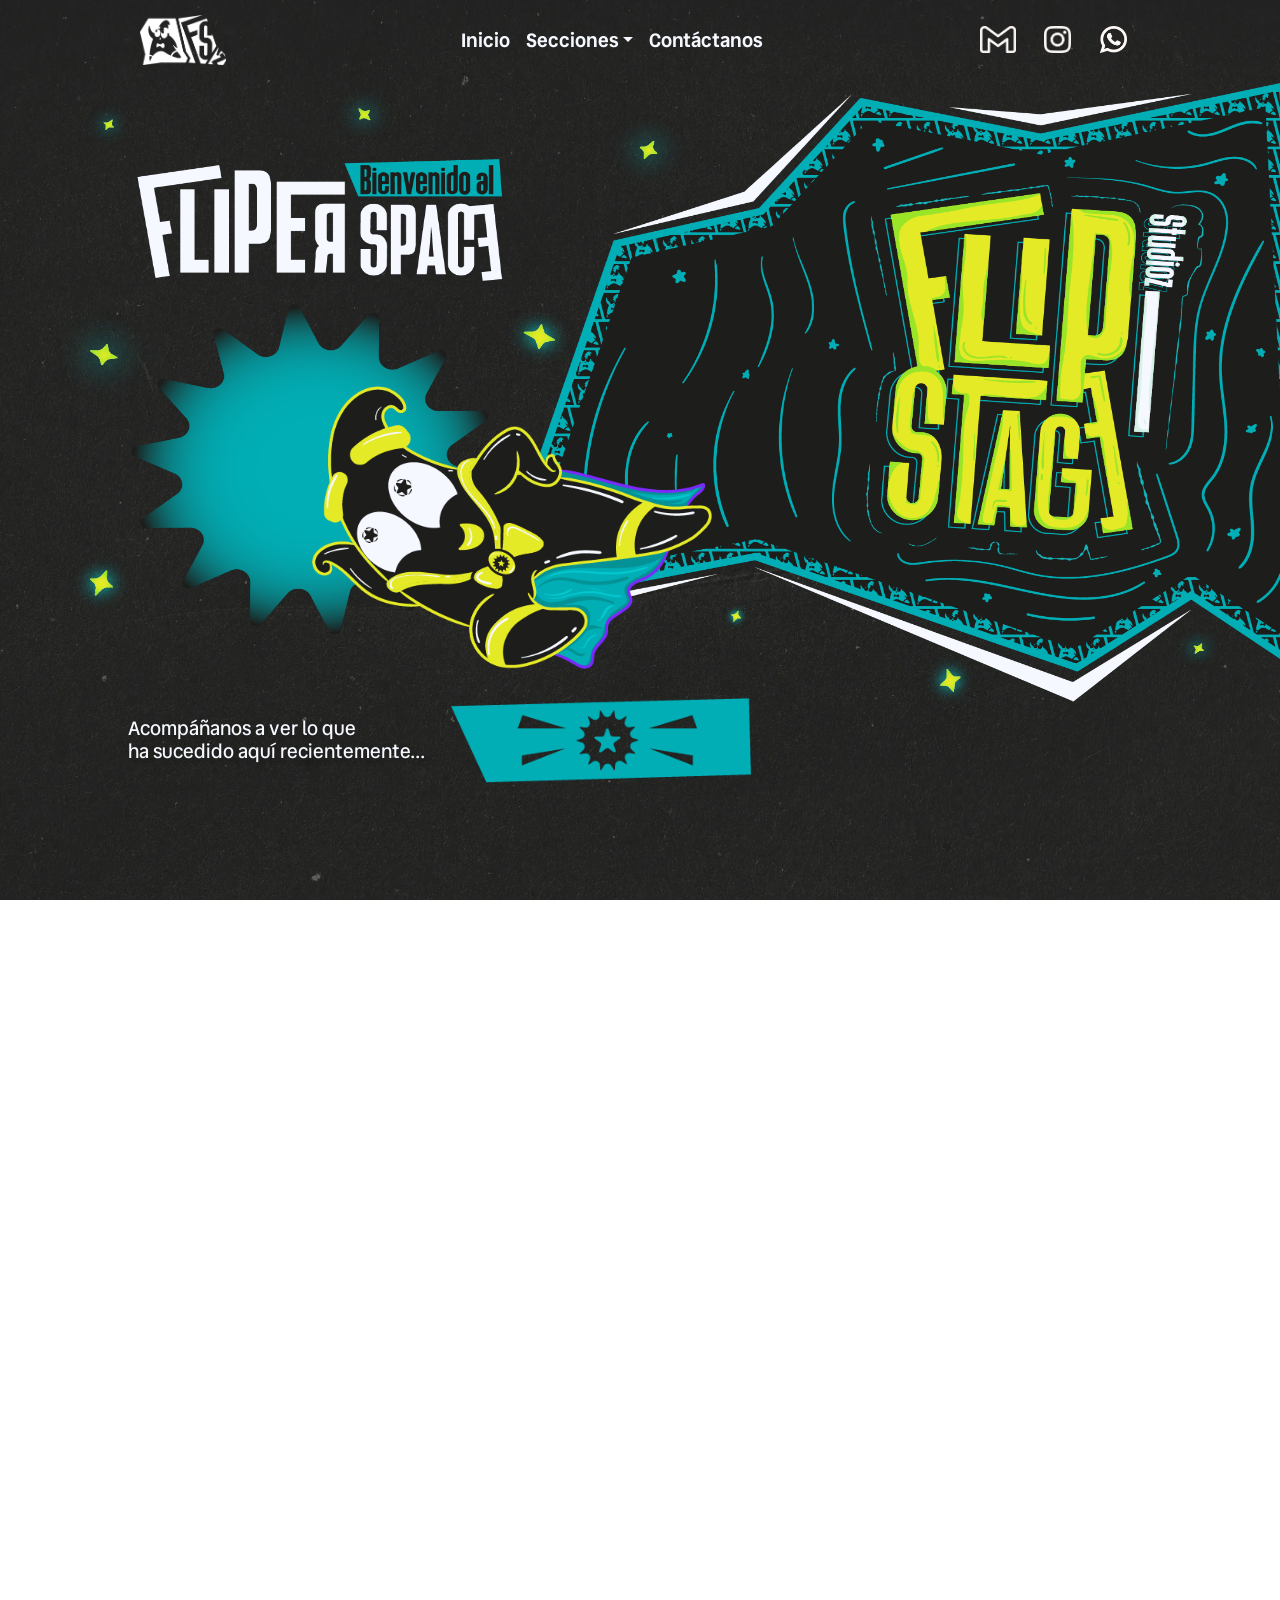
==== commit 455c8c65: "Add files via upload" ====
--- a/index.html
+++ b/index.html
@@ -11,88 +11,94 @@
     integrity="sha384-j1CDi7MgGQ12Z7Qab0qlWQ/Qqz24Gc6BM0thvEMVjHnfYGF0rmFCozFSxQBxwHKO"
     crossorigin="anonymous"></script>
   <link rel="preconnect" href="https://fonts.googleapis.com">
-<link rel="preconnect" href="https://fonts.gstatic.com" crossorigin>
-<link href="https://fonts.googleapis.com/css2?family=Vend+Sans:ital,wght@0,300..700;1,300..700&display=swap" rel="stylesheet">
+  <link rel="preconnect" href="https://fonts.gstatic.com" crossorigin>
+  <link href="https://fonts.googleapis.com/css2?family=Vend+Sans:ital,wght@0,300..700;1,300..700&display=swap"
+    rel="stylesheet">
   <link rel="stylesheet" href="ESTILO/estilo.css" />
   <link rel="shortcut icon" href="imagenes/Recurso 1.ico" />
-  <meta name="viewport" content="width=device-width, initial-scale=1.0, maximum-scale=5.0">  <link rel="stylesheet" href="css/responsive-flipstage.css">
-  <meta name="description" content="Flipstage Studioz es un estudio de diseño gráfico enfocado en crear identidades visuales únicas y soluciones creativas.">
+  <meta name="viewport" content="width=device-width, initial-scale=1.0, maximum-scale=5.0">
+  <link rel="stylesheet" href="css/responsive-flipstage.css">
+  <meta name="description"
+    content="Flipstage Studioz es un estudio de diseño gráfico enfocado en crear identidades visuales únicas y soluciones creativas.">
 </head>
 
 <body class="background-image">
-<header>
- <nav class="navbar navbar-expand-lg navbar-dark bg-transparent">
-    <div class="container-fluid">
-      
-      <a class="navbar-brand logo me-3" href="index.html">
-        <img src="imagenes/logo resumido.webp" alt="Logo FlipStage">
-      </a>
-
-      <button class="navbar-toggler" type="button" data-bs-toggle="collapse" data-bs-target="#navbarSupportedContent"
-        aria-controls="navbarSupportedContent" aria-expanded="false" aria-label="Toggle navigation">
-        <span class="navbar-toggler-icon"></span>
-      </button>
-
-      <div class="collapse navbar-collapse justify-content-between" id="navbarSupportedContent">
-        <ul class="navbar-nav mx-auto mb-2 mb-lg-0">
-          <li class="nav-item">
-            <a class="nav-link active" href="index.html">Inicio</a>
-          </li>
-          <li class="nav-item dropdown">
-            <a class="nav-link dropdown-toggle" href="#" role="button" data-bs-toggle="dropdown"
-              aria-expanded="false">Secciones</a>
-            <ul class="dropdown-menu">
-              <li><a class="dropdown-item" href="ADventure.html">ADventure</a></li>
-              <li><a class="dropdown-item" href="PROductions.html">PROductions</a></li>
-            </ul>
-          </li>
-          <li class="nav-item">
-            <a class="nav-link active" href="contacto.html">Contáctanos</a>
-          </li>
-        </ul>
-
-        <div class="social-icons d-flex justify-content-center gap-3 mt-3 mt-lg-0">
-          <a href="mailto:flipstage.studioz@gmail.com"><img src="imagenes/gmailbla.png" alt="Gmail"></a>
-          <a href="https://www.instagram.com/flipstage_studioz/"><img src="imagenes/instabla.png" alt="Instagram"></a>
-          <a href="https://wa.me/50372302641"><img src="imagenes/whabla.png" alt="Whatsapp"></a>
-        </div>
-      </div>
-    </div>
-  </nav>
-</header>
+  <header>
+    <nav class="navbar navbar-expand-lg navbar-dark bg-transparent">
+      <div class="container-fluid">
+
+        <a class="navbar-brand logo me-3" href="index.html">
+          <img src="imagenes/logo resumido.webp" alt="Logo FlipStage">
+        </a>
+
+        <button class="navbar-toggler" type="button" data-bs-toggle="collapse" data-bs-target="#navbarSupportedContent"
+          aria-controls="navbarSupportedContent" aria-expanded="false" aria-label="Toggle navigation">
+          <span class="navbar-toggler-icon"></span>
+        </button>
+
+        <div class="collapse navbar-collapse justify-content-between" id="navbarSupportedContent">
+          <ul class="navbar-nav mx-auto mb-2 mb-lg-0">
+            <li class="nav-item">
+              <a class="nav-link active" href="index.html">Inicio</a>
+            </li>
+            <li class="nav-item dropdown">
+              <a class="nav-link dropdown-toggle" href="#" role="button" data-bs-toggle="dropdown"
+                aria-expanded="false">Secciones</a>
+              <ul class="dropdown-menu">
+                <li><a class="dropdown-item" href="ADventure.html">ADventure</a></li>
+                <li><a class="dropdown-item" href="PROductions.html">PROductions</a></li>
+              </ul>
+            </li>
+            <li class="nav-item">
+              <a class="nav-link active" href="contacto.html">Contáctanos</a>
+            </li>
+          </ul>
+
+          <div class="social-icons d-flex justify-content-center gap-3 mt-3 mt-lg-0">
+            <a href="mailto:flipstage.studioz@gmail.com"><img src="imagenes/gmailbla.png" alt="Gmail"></a>
+            <a href="https://www.instagram.com/flipstage_studioz/"><img src="imagenes/instabla.png" alt="Instagram"></a>
+            <a href="https://wa.me/50372302641"><img src="imagenes/whabla.png" alt="Whatsapp"></a>
+          </div>
+        </div>
+      </div>
+    </nav>
+  </header>
 
   <section id="inicio-hero" class="container-fluid px-0 position-relative">
     <div class="row mx-0">
       <div class="col-12 px-0 position-relative">
-        
+
         <img src="imagenes/INDEX1.webp" alt="Hola Flipstage" class="w-100 img-fluid img-principal">
 
-         <div class="boomyhero-container">
-                <img src="imagenes/BOOMYHERO.webp" alt="Boomyhero" class="boomyhero-mascota">
-            
-            </div>
-
-       <div class="hero-text-overlay position-absolute bottom-0 mb-4">
+        <div class="boomyhero-container">
+          <img src="imagenes/BOOMYHERO.webp" alt="Boomyhero" class="boomyhero-mascota">
+
+        </div>
+
+        <div class="hero-text-overlay position-absolute bottom-0 mb-4">
           <p class="hero-subtitle">
             Acompáñanos a ver lo que <br> ha sucedido aquí recientemente...
           </p>
-          <a href="https://www.instagram.com/flipstage_studioz/"><img src="imagenes/BOTONINSTA.webp" alt="Imaginación" class="img-fluid img-imaginacion"></a>
-        </div>
-
-      </div>
-    </div>
-  </section>
-
-
-  <section id="nosotros-seccion" class="container-fluid position-relative d-flex justify-content-center align-items-center">
+          <a href="https://www.instagram.com/flipstage_studioz/"><img src="imagenes/BOTONINSTA.webp" alt="Imaginación"
+              class="img-fluid img-imaginacion"></a>
+        </div>
+
+      </div>
+    </div>
+  </section>
+
+
+  <section id="nosotros-seccion"
+    class="container-fluid position-relative d-flex justify-content-center align-items-center">
     <div class="row w-100">
-        <div class="col-12 px-0 position-relative z-index-1">
-            
-           
-    </div>
-</section>
-  
-<!-- =============================================
+      <div class="col-12 px-0 position-relative z-index-1">
+
+
+      </div>
+  </section>
+
+
+  <!-- =============================================
        SECCIÓN: MARCAS CON LAS QUE TRABAJAMOS
        ============================================= -->
   <section id="marcas-seccion" class="py-5">
@@ -141,41 +147,47 @@
       </div>
     </div>
 
-  </section>
+
+
+  </section>
+
+
+
+
 
 
   <section id="franja-imposible" class="container-fluid px-0">
     <img src="imagenes/FRANJA.webp" alt="Lo imposible es posible con nosotros" class="img-fluid w-100 franja-img">
   </section>
 
-<section id="servicios-seccion-final">
-  <div class="titulo-servicios-box">
-    <img src="imagenes/SERVICIOS.webp" alt="Servicios">
-  </div>
-
-  <div class="consola-box">
-    <img src="imagenes/SECCIONES.webp" class="bg-mascota" alt="">
-    
-    <div class="botones-container">
-      <div class="btn-item btn-izquierda">
-        <a href="PROductions.html"><img src="imagenes/PRO.webp" alt="PRO"></a>
-        <p>Vive la travesía <br> audiovisual</p>
-      </div>
-
-      <div class="btn-item btn-derecha">
-        <a href="ADventure.html"><img src="imagenes/AD.webp" alt="AD"></a>
-        <p>Publicidad <br> de estrellas</p>
-      </div>
-    </div>
-  </div>
-</section>
-
-
-
-
-
-
- <section id="cotiza-seccion" class="text-center py-5">
+  <section id="servicios-seccion-final">
+    <div class="titulo-servicios-box">
+      <img src="imagenes/SERVICIOS.webp" alt="Servicios">
+    </div>
+
+    <div class="consola-box">
+      <img src="imagenes/SECCIONES.webp" class="bg-mascota" alt="">
+
+      <div class="botones-container">
+        <div class="btn-item btn-izquierda">
+          <a href="PROductions.html"><img src="imagenes/PRO.webp" alt="PRO"></a>
+          <p>Vive la travesía <br> audiovisual</p>
+        </div>
+
+        <div class="btn-item btn-derecha">
+          <a href="ADventure.html"><img src="imagenes/AD.webp" alt="AD"></a>
+          <p>Publicidad <br> de estrellas</p>
+        </div>
+      </div>
+    </div>
+  </section>
+
+
+
+
+
+
+  <section id="cotiza-seccion" class="text-center py-5">
     <div class="container">
       <a href="contacto.html" class="cotiza-btn">
         <img src="imagenes/COTIZA.webp" alt="Cotiza con nosotros" class="img-fluid">
@@ -210,4 +222,4 @@
 
 </body>
 
-</html>
+</html>
--- a/ESTILO/estilo.css
+++ b/ESTILO/estilo.css
@@ -399,98 +399,146 @@
   right: calc(35% - 25vw); /* Se ubica en el centro y retrocede hacia la derecha */
 }
 
-/* =========================================
-   CARRUSEL DE RESEÑAS (Estilo Texto Puro)
-   ========================================= */
-#reviews {
+/* =============================================
+       SECCIÓN MARCAS
+       ============================================= */
+#marcas-seccion {
   background-color: transparent;
-  margin: 10VW 0 5VW 0!important; 
-  padding: 15vw 0; /* Espaciado generoso arriba y abajo */
-}
-
-/* Contenedor central de la reseña */
-.review-content {
-  max-width: 60%; /* Evita que el texto llegue hasta las flechas */
-  margin: 0 auto;
-  display: -webkit-box;
-  display: -ms-flexbox;
-  display: flex;
-  -webkit-box-orient: vertical;
-  -webkit-box-direction: normal;
-      -ms-flex-direction: column;
-          flex-direction: column;
-  -webkit-box-pack: center;
-      -ms-flex-pack: center;
-          justify-content: center;
-  min-height: 150px; /* Asegura que el carrusel no brinque si un texto es más largo que otro */
-}
-
-/* El texto de la cita (Blanco e itálico) */
-.review-text {
-  font-family: 'VendSans', sans-serif;
-  font-weight: 500;
-  font-style: italic;
-  font-size: 2.2vw; /* Tamaño responsivo */
-  color: #F5F8FE;
-  margin-bottom: 10px;
-}
-
-/* El nombre del cliente (Celeste y mayúsculas) */
-.review-author {
+  margin: 10vw 0 5vw 0;
+  padding: 6vw 0 8vw 0;
+  overflow: hidden;
+}
+
+.marcas-header {
+  padding: 0 5vw;
+}
+
+.marcas-eyebrow {
   font-family: 'VendSans', sans-serif;
   font-weight: 800;
-  font-size: 1.2vw;
+  font-size: 1vw;
+  letter-spacing: 0.3em;
   color: #01AEB5;
   text-transform: uppercase;
-  letter-spacing: 1px; /* Un poco de aire entre las letras */
-  margin: 0;
-}
-
-/* =========================================
-   FLECHAS AMARILLAS PERSONALIZADAS
-   ========================================= */
-.custom-arrow {
-  width: 10%; /* Qué tan cerca están de los bordes de la pantalla */
-  opacity: 1; /* Quitamos la transparencia nativa de Bootstrap */
-}
-
-
-/* Efecto hover suave en las flechas */
-.custom-arrow:hover {
+  margin-bottom: 0.5em;
+}
+
+.img-titulo-principal {
+  width: 45vw;
+  /* Ocupará cerca de la mitad del ancho de la pantalla en PC */
+  max-width: 600px;
+  /* Evita que se haga gigante si la pantalla es enorme */
+  height: auto;
+  /* Mantiene la proporción perfecta del diseño */
+  display: inline-block;
+}
+
+/* ---- Carrusel infinito ---- */
+.marcas-track-wrapper {
+  position: relative;
+  margin-top: 5vw;
+  /* Bordes difuminados laterales */
+  -webkit-mask-image: linear-gradient(to right,
+      transparent 0%,
+      black 10%,
+      black 90%,
+      transparent 100%);
+  mask-image: linear-gradient(to right,
+      transparent 0%,
+      black 10%,
+      black 90%,
+      transparent 100%);
+}
+
+.marcas-track {
+  display: flex;
+  align-items: center;
+  gap: 3vw;
+  width: max-content;
+  animation: marcas-scroll 28s linear infinite;
+}
+
+.marcas-track:hover {
+  animation-play-state: paused;
+}
+
+@keyframes marcas-scroll {
+  0% {
+    transform: translateX(0);
+  }
+
+  100% {
+    transform: translateX(-50%);
+  }
+}
+
+.marca-item {
+  display: flex;
+  align-items: center;
+  justify-content: center;
+  min-width: 180px;
+  height: 80px;
+  background: rgba(255, 255, 255, 0.04);
+  border: 1px solid rgba(255, 255, 255, 0.08);
+  border-radius: 12px;
+  padding: 0 2vw;
+  transition: border-color 0.3s ease, background 0.3s ease;
+  flex-shrink: 0;
+}
+
+.marca-item:hover {
+  border-color: #01AEB5;
+  background: rgba(1, 174, 181, 0.07);
+}
+
+/* Cuando uses imágenes reales, reemplaza .marca-placeholder con un <img> */
+.marca-placeholder {
+  font-family: 'VendSans', sans-serif;
+  font-weight: 700;
+  font-size: 1vw;
+  color: rgba(245, 248, 254, 0.35);
+  letter-spacing: 0.1em;
+  text-transform: uppercase;
+  white-space: nowrap;
+}
+
+.marca-item img {
+  max-height: 50px;
+  max-width: 140px;
+  width: auto;
+  object-fit: contain;
+  /* Quitamos el filter para que no pinte los logos de blanco sobre fondo blanco */
   opacity: 0.7;
-}
-
-/* Íconos SVG creados con tu color #E5EA26 */
-.custom-prev-icon,
-.custom-next-icon {
-  display: inline-block;
-  width: 4vw; /* Tamaño de la flecha */
-  height: 4vw;
-  background-repeat: no-repeat;
-  background-position: 50%;
-  background-size: 100% 100%;
-}
-
-/* Flecha Izquierda */
-.custom-prev-icon {
-  background-image: url('../imagenes/IZQUIERDA.webp');
-}
-
-/* Flecha Derecha */
-.custom-next-icon {
-  background-image: url('../imagenes/DERECHA.webp');
-}
-
-.carousel-control-prev.custom-arrow {
-  left: 15vw !important; /* Sube este número (ej. 15vw) si quieres que se acerque MÁS al texto */
-  width: auto !important; 
-}
-
-.carousel-control-next.custom-arrow {
-  right: 15vw !important; /* Debe ser exactamente el mismo número que el de arriba */
-  width: auto !important;
-}
-
+  /* Se ven un poco más suaves por defecto */
+  transition: opacity 0.3s ease, transform 0.3s ease;
+}
+
+.marca-item:hover img {
+  opacity: 1;
+  /* Se iluminan al 100% al pasar el mouse */
+  transform: scale(1.05);
+  /* Un pequeño efecto visual extra de agrandado */
+}
+
+/* ---- Responsive ---- */
+@media (max-width: 768px) {
+  .marcas-eyebrow {
+    font-size: 2.5vw;
+  }
+
+.img-titulo-principal {
+    width: 80vw;     /* En celulares se agranda para que se pueda leer bien el diseño */
+  }
+
+  .marca-item {
+    min-width: 120px;
+    height: 60px;
+  }
+
+  .marca-placeholder {
+    font-size: 2.5vw;
+  }
+}
 
 
 
@@ -945,4 +993,4 @@
         top: 60%; 
          left: 45%; 
     }
-}+}
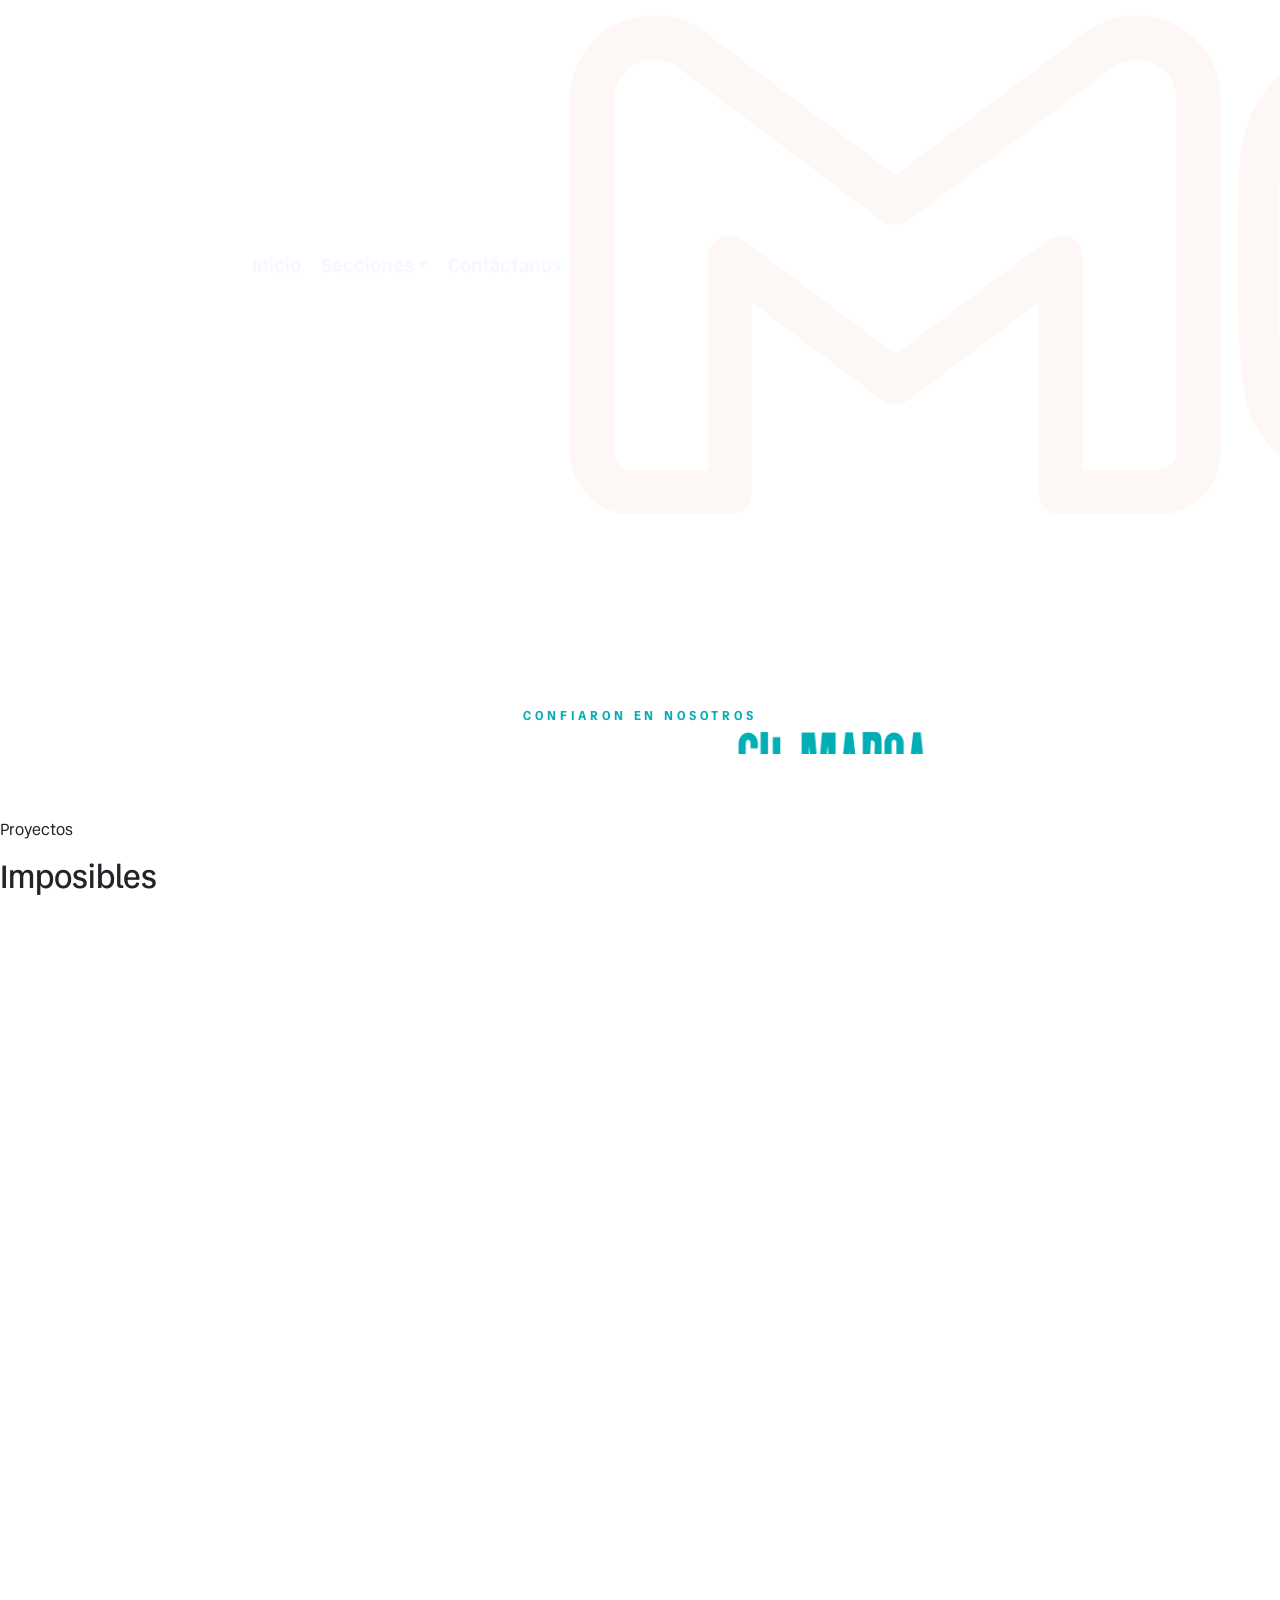
==== commit 7ef6f013: "Add files via upload" ====
--- a/index.html
+++ b/index.html
@@ -3,61 +3,57 @@
 
 <head>
   <meta charset="UTF-8" />
-  <meta name="viewport" content="width=device-width, initial-scale=1.0" />
   <title>Flipstage Studioz | Diseño Gráfico y Creatividad en El Salvador</title>
-  <link href="https://cdn.jsdelivr.net/npm/bootstrap@5.3.6/dist/css/bootstrap.min.css" rel="stylesheet"
-    integrity="sha384-4Q6Gf2aSP4eDXB8Miphtr37CMZZQ5oXLH2yaXMJ2w8e2ZtHTl7GptT4jmndRuHDT" crossorigin="anonymous">
-  <script src="https://cdn.jsdelivr.net/npm/bootstrap@5.3.6/dist/js/bootstrap.bundle.min.js"
-    integrity="sha384-j1CDi7MgGQ12Z7Qab0qlWQ/Qqz24Gc6BM0thvEMVjHnfYGF0rmFCozFSxQBxwHKO"
-    crossorigin="anonymous"></script>
+  <meta name="viewport" content="width=device-width, initial-scale=1.0, maximum-scale=5.0">
+  <meta name="description" content="Flipstage Studioz es un estudio de diseño gráfico enfocado en crear identidades visuales únicas y soluciones creativas.">
+  
+  <link rel="shortcut icon" href="imagenes/Recurso 1.ico" />
+
+  <link href="https://cdn.jsdelivr.net/npm/bootstrap@5.3.6/dist/css/bootstrap.min.css" rel="stylesheet" integrity="sha384-4Q6Gf2aSP4eDXB8Miphtr37CMZZQ5oXLH2yaXMJ2w8e2ZtHTl7GptT4jmndRuHDT" crossorigin="anonymous">
   <link rel="preconnect" href="https://fonts.googleapis.com">
   <link rel="preconnect" href="https://fonts.gstatic.com" crossorigin>
-  <link href="https://fonts.googleapis.com/css2?family=Vend+Sans:ital,wght@0,300..700;1,300..700&display=swap"
-    rel="stylesheet">
+  <link href="https://fonts.googleapis.com/css2?family=Vend+Sans:ital,wght@0,300..700;1,300..700&display=swap" rel="stylesheet">
+  
   <link rel="stylesheet" href="ESTILO/estilo.css" />
-  <link rel="shortcut icon" href="imagenes/Recurso 1.ico" />
-  <meta name="viewport" content="width=device-width, initial-scale=1.0, maximum-scale=5.0">
   <link rel="stylesheet" href="css/responsive-flipstage.css">
-  <meta name="description"
-    content="Flipstage Studioz es un estudio de diseño gráfico enfocado en crear identidades visuales únicas y soluciones creativas.">
 </head>
 
-<body class="background-image">
-  <header>
+<body>
+  <div id="cursor-dot"></div>
+  <div id="cursor-ring"></div>
+
+  <header id="site-header">
     <nav class="navbar navbar-expand-lg navbar-dark bg-transparent">
-      <div class="container-fluid">
-
-        <a class="navbar-brand logo me-3" href="index.html">
+      <div class="container-fluid px-0">
+        <a class="navbar-brand" href="index.html">
           <img src="imagenes/logo resumido.webp" alt="Logo FlipStage">
         </a>
 
-        <button class="navbar-toggler" type="button" data-bs-toggle="collapse" data-bs-target="#navbarSupportedContent"
-          aria-controls="navbarSupportedContent" aria-expanded="false" aria-label="Toggle navigation">
+        <button class="navbar-toggler border-0 me-3" type="button" data-bs-toggle="collapse" data-bs-target="#navMain">
           <span class="navbar-toggler-icon"></span>
         </button>
 
-        <div class="collapse navbar-collapse justify-content-between" id="navbarSupportedContent">
-          <ul class="navbar-nav mx-auto mb-2 mb-lg-0">
+        <div class="collapse navbar-collapse justify-content-between" id="navMain">
+          <ul class="navbar-nav mx-auto gap-1 mb-2 mb-lg-0">
             <li class="nav-item">
               <a class="nav-link active" href="index.html">Inicio</a>
             </li>
             <li class="nav-item dropdown">
-              <a class="nav-link dropdown-toggle" href="#" role="button" data-bs-toggle="dropdown"
-                aria-expanded="false">Secciones</a>
+              <a class="nav-link dropdown-toggle" href="#" role="button" data-bs-toggle="dropdown">Secciones</a>
               <ul class="dropdown-menu">
                 <li><a class="dropdown-item" href="ADventure.html">ADventure</a></li>
                 <li><a class="dropdown-item" href="PROductions.html">PROductions</a></li>
               </ul>
             </li>
             <li class="nav-item">
-              <a class="nav-link active" href="contacto.html">Contáctanos</a>
+              <a class="nav-link" href="contacto.html">Contáctanos</a>
             </li>
           </ul>
-
-          <div class="social-icons d-flex justify-content-center gap-3 mt-3 mt-lg-0">
+          <div class="navbar-social d-flex align-items-center gap-3">
             <a href="mailto:flipstage.studioz@gmail.com"><img src="imagenes/gmailbla.png" alt="Gmail"></a>
             <a href="https://www.instagram.com/flipstage_studioz/"><img src="imagenes/instabla.png" alt="Instagram"></a>
-            <a href="https://wa.me/50372302641"><img src="imagenes/whabla.png" alt="Whatsapp"></a>
+            <a href="https://wa.me/50372302641"><img src="imagenes/whabla.png" alt="WhatsApp"></a>
+            <a href="contacto.html" class="nav-link nav-cta ms-2">Cotiza →</a>
           </div>
         </div>
       </div>
@@ -67,40 +63,21 @@
   <section id="inicio-hero" class="container-fluid px-0 position-relative">
     <div class="row mx-0">
       <div class="col-12 px-0 position-relative">
-
         <img src="imagenes/INDEX1.webp" alt="Hola Flipstage" class="w-100 img-fluid img-principal">
-
         <div class="boomyhero-container">
           <img src="imagenes/BOOMYHERO.webp" alt="Boomyhero" class="boomyhero-mascota">
-
-        </div>
-
-        <div class="hero-text-overlay position-absolute bottom-0 mb-4">
-          <p class="hero-subtitle">
-            Acompáñanos a ver lo que <br> ha sucedido aquí recientemente...
-          </p>
-          <a href="https://www.instagram.com/flipstage_studioz/"><img src="imagenes/BOTONINSTA.webp" alt="Imaginación"
-              class="img-fluid img-imaginacion"></a>
-        </div>
-
-      </div>
-    </div>
-  </section>
-
-
-  <section id="nosotros-seccion"
-    class="container-fluid position-relative d-flex justify-content-center align-items-center">
+        </div>
+      </div>
+    </div>
+  </section>
+
+  <section id="nosotros-seccion" class="container-fluid position-relative d-flex justify-content-center align-items-center">
     <div class="row w-100">
       <div class="col-12 px-0 position-relative z-index-1">
-
-
-      </div>
-  </section>
-
-
-  <!-- =============================================
-       SECCIÓN: MARCAS CON LAS QUE TRABAJAMOS
-       ============================================= -->
+        </div>
+    </div>
+  </section>
+
   <section id="marcas-seccion" class="py-5">
     <div class="marcas-header text-center mb-5">
       <p class="marcas-eyebrow">CONFIARON EN NOSOTROS</p>
@@ -111,69 +88,99 @@
 
     <div class="marcas-track-wrapper">
       <div class="marcas-track">
-        <!-- ================= LOGOS REALES ================= -->
-        <div class="marca-item">
-          <img src="imagenes/dentist.png" alt="Dentist" class="img-fluid">
-        </div>
-        <div class="marca-item">
-          <img src="imagenes/ferreb.png" alt="Ferreb" class="img-fluid">
-        </div>
-        <div class="marca-item">
-          <img src="imagenes/pianos.png" alt="Piano" class="img-fluid">
-        </div>
-        <div class="marca-item">
-          <img src="imagenes/HSF.png" alt="HSF" class="img-fluid">
-        </div>
-        <div class="marca-item">
-          <img src="imagenes/dibuteca.png" alt="Dibuteca" class="img-fluid">
-        </div>
-
-        <!-- ================= DUPLICADO PARA LOOP INFINITO ================= -->
-        <div class="marca-item">
-          <img src="imagenes/dentist.png" alt="Dentist" class="img-fluid">
-        </div>
-        <div class="marca-item">
-          <img src="imagenes/ferreb.png" alt="Ferreb" class="img-fluid">
-        </div>
-        <div class="marca-item">
-          <img src="imagenes/pianos.png" alt="Piano" class="img-fluid">
-        </div>
-        <div class="marca-item">
-          <img src="imagenes/HSF.png" alt="HSF" class="img-fluid">
-        </div>
-        <div class="marca-item">
-          <img src="imagenes/dibuteca.png" alt="Dibuteca" class="img-fluid">
-        </div>
-      </div>
-    </div>
-
-
-
-  </section>
-
-
-
-
-
-
-  <section id="franja-imposible" class="container-fluid px-0">
-    <img src="imagenes/FRANJA.webp" alt="Lo imposible es posible con nosotros" class="img-fluid w-100 franja-img">
-  </section>
-
-  <section id="servicios-seccion-final">
+        <div class="marca-item"><img src="imagenes/dentist.png" alt="Dentist" class="img-fluid"></div>
+        <div class="marca-item"><img src="imagenes/ferreb.png" alt="Ferreb" class="img-fluid"></div>
+        <div class="marca-item"><img src="imagenes/pianos.png" alt="Piano" class="img-fluid"></div>
+        <div class="marca-item"><img src="imagenes/HSF.png" alt="HSF" class="img-fluid"></div>
+        <div class="marca-item"><img src="imagenes/dibuteca.png" alt="Dibuteca" class="img-fluid"></div>
+        <div class="marca-item"><img src="imagenes/dentist.png" alt="Dentist" class="img-fluid"></div>
+        <div class="marca-item"><img src="imagenes/ferreb.png" alt="Ferreb" class="img-fluid"></div>
+        <div class="marca-item"><img src="imagenes/pianos.png" alt="Piano" class="img-fluid"></div>
+        <div class="marca-item"><img src="imagenes/HSF.png" alt="HSF" class="img-fluid"></div>
+        <div class="marca-item"><img src="imagenes/dibuteca.png" alt="Dibuteca" class="img-fluid"></div>
+      </div>
+    </div>
+  </section>
+
+<section class="ps">
+
+  <div class="ps-header reveal">
+    <div class="ps-big-num"></div>
+    <div class="ps-title-block">
+      <p class="ps-eyebrow">Proyectos</p>
+      <h2 class="ps-title">Imposibles<br>que hicimos<span> realidad.</span></h2>
+    </div>
+
+  </div>
+
+  <div class="ps-divider"></div>
+
+ <div class="ps-grid">
+
+  <!-- TARJETA 01 (GRANDE) -->
+  <div class="ps-card ps-card-main reveal reveal-d1">
+    <!-- REEMPLAZA EL SRC CON LA UBICACIÓN DE TU IMAGEN -->
+    <img src="imagenes/PROYECTO1.webp" alt="Proyecto 01" class="ps-card-img">
+    
+    <div class="ps-card-overlay"></div>
+    <div class="ps-card-num">01</div>
+    <a href="ADventure.html" class="ps-card-arrow">
+      <svg viewBox="0 0 16 16" fill="none"><path d="M3 13L13 3M13 3H6M13 3V10" stroke="currentColor" stroke-width="1.5" stroke-linecap="round"/></svg>
+    </a>
+    <div class="ps-card-body">
+      <p class="ps-card-tag">ADventure · Publicidad</p>
+      <h3 class="ps-card-name">Proyecto<br>Destacado 01</h3>
+    </div>
+  </div>
+
+  <!-- TARJETA 02 -->
+  <div class="ps-card ps-card-b reveal reveal-d2">
+    <!-- REEMPLAZA EL SRC CON LA UBICACIÓN DE TU IMAGEN -->
+    <img src="imagenes/PROYECTO2.webp" alt="Proyecto 02" class="ps-card-img">
+
+    <div class="ps-card-overlay"></div>
+    <div class="ps-card-num">02</div>
+    <a href="PROductions.html" class="ps-card-arrow">
+      <svg viewBox="0 0 16 16" fill="none"><path d="M3 13L13 3M13 3H6M13 3V10" stroke="currentColor" stroke-width="1.5" stroke-linecap="round"/></svg>
+    </a>
+    <div class="ps-card-body">
+      <p class="ps-card-tag">PROductions · Video</p>
+      <h3 class="ps-card-name">Proyecto 02</h3>
+    </div>
+  </div>
+
+  <!-- TARJETA 03 -->
+  <div class="ps-card ps-card-c reveal reveal-d3">
+    <!-- REEMPLAZA EL SRC CON LA UBICACIÓN DE TU IMAGEN -->
+    <img src="imagenes/PROYECTO3.webp" alt="Proyecto 03" class="ps-card-img">
+
+    <div class="ps-card-overlay"></div>
+    <div class="ps-card-num">03</div>
+    <a href="ADventure.html" class="ps-card-arrow">
+      <svg viewBox="0 0 16 16" fill="none"><path d="M3 13L13 3M13 3H6M13 3V10" stroke="currentColor" stroke-width="1.5" stroke-linecap="round"/></svg>
+    </a>
+    <div class="ps-card-body">
+      <p class="ps-card-tag">ADventure · Diseño</p>
+      <h3 class="ps-card-name">Proyecto 03</h3>
+    </div>
+  </div>
+
+</div>
+
+</section>
+ 
+  <section id="servicios-seccion-final" class="overflow-hidden">
     <div class="titulo-servicios-box">
       <img src="imagenes/SERVICIOS.webp" alt="Servicios">
     </div>
 
     <div class="consola-box">
       <img src="imagenes/SECCIONES.webp" class="bg-mascota" alt="">
-
       <div class="botones-container">
         <div class="btn-item btn-izquierda">
           <a href="PROductions.html"><img src="imagenes/PRO.webp" alt="PRO"></a>
           <p>Vive la travesía <br> audiovisual</p>
         </div>
-
         <div class="btn-item btn-derecha">
           <a href="ADventure.html"><img src="imagenes/AD.webp" alt="AD"></a>
           <p>Publicidad <br> de estrellas</p>
@@ -182,44 +189,87 @@
     </div>
   </section>
 
-
-
-
-
-
-  <section id="cotiza-seccion" class="text-center py-5">
-    <div class="container">
-      <a href="contacto.html" class="cotiza-btn">
-        <img src="imagenes/COTIZA.webp" alt="Cotiza con nosotros" class="img-fluid">
-      </a>
-    </div>
-  </section>
-
+  <section id="cotiza-seccion">
+    <div class="container-fluid px-0">
+      <div class="cotiza-box reveal">
+        <div class="row align-items-center">
+          <div class="col-12 col-lg-7 text-center text-lg-start mb-4 mb-lg-0">
+            <p class="eyebrow">Siguiente paso</p>
+            <h2 class="cotiza-hl">¿Listo para crear<br>algo <em>increíble</em>?</h2>
+          </div>
+          <div class="col-12 col-lg-5 text-center text-lg-end">
+            <a href="contacto.html" class="cotiza-img-btn">
+              <img src="imagenes/COTIZA.webp" alt="Cotiza con nosotros" class="img-fluid d-inline-block">
+            </a>
+          </div>
+        </div>
+      </div>
+    </div>
+  </section>
 
   <footer class="footer mt-auto py-3">
     <div class="container-fluid">
       <div class="row align-items-center text-center text-lg-start">
-
         <div class="col-12 col-lg-4 mb-3 mb-lg-0 d-flex justify-content-center justify-content-lg-start">
           <img src="imagenes/LOGO_R_N.webp" alt="Logo" class="footer-logo">
         </div>
-
         <div class="col-12 col-lg-4 mb-3 mb-lg-0 d-flex justify-content-center gap-3">
-          <a href="mailto:flipstage.studioz@gmail.com"><img src="imagenes/Recurso 5.png" alt="Gmail"
-              class="footer-icon"></a>
-          <a href="https://www.instagram.com/flipstage_studioz/"><img src="imagenes/Recurso 4.png" alt="Instagram"
-              class="footer-icon"></a>
+          <a href="mailto:flipstage.studioz@gmail.com"><img src="imagenes/Recurso 5.png" alt="Gmail" class="footer-icon"></a>
+          <a href="https://www.instagram.com/flipstage_studioz/"><img src="imagenes/Recurso 4.png" alt="Instagram" class="footer-icon"></a>
           <a href="https://wa.me/50372302641"><img src="imagenes/Recurso 3.png" alt="Whatsapp" class="footer-icon"></a>
         </div>
-
         <div class="col-12 col-lg-4 d-flex justify-content-center justify-content-lg-end">
           <p class="mb-0 small">&copy; 2026 Flipstage Studioz | Todos los derechos reservados.</p>
         </div>
-
       </div>
     </div>
   </footer>
 
+  <script src="https://cdn.jsdelivr.net/npm/bootstrap@5.3.6/dist/js/bootstrap.bundle.min.js" integrity="sha384-j1CDi7MgGQ12Z7Qab0qlWQ/Qqz24Gc6BM0thvEMVjHnfYGF0rmFCozFSxQBxwHKO" crossorigin="anonymous"></script>
+  <script>
+    // Cursor inteligente
+    const dot = document.getElementById('cursor-dot');
+    const ring = document.getElementById('cursor-ring');
+    let mx=0, my=0, rx=0, ry=0;
+    
+    document.addEventListener('mousemove', e => {
+      mx = e.clientX; my = e.clientY;
+      dot.style.left = mx+'px'; dot.style.top = my+'px';
+    });
+    
+    (function loop(){ 
+      rx+=(mx-rx)*.11; ry+=(my-ry)*.11; 
+      ring.style.left=rx+'px'; ring.style.top=ry+'px'; 
+      requestAnimationFrame(loop); 
+    })();
+
+    // Navbar scroll
+    const hdr = document.getElementById('site-header');
+    window.addEventListener('scroll', () => hdr.classList.toggle('scrolled', scrollY > 50));
+
+    // Scroll reveal con IntersectionObserver
+    const io = new IntersectionObserver(entries => {
+      entries.forEach(e => { if(e.isIntersecting){ e.target.classList.add('visible'); io.unobserve(e.target); } });
+    }, { threshold: 0.1 });
+    document.querySelectorAll('.reveal').forEach(el => io.observe(el));
+  </script>
+<script>
+const els = document.querySelectorAll('.reveal');
+const ob = new IntersectionObserver(entries => {
+  entries.forEach(e => { if(e.isIntersecting){ e.target.classList.add('visible'); ob.unobserve(e.target); } });
+}, { threshold: 0.1 });
+els.forEach(el => ob.observe(el));
+setTimeout(() => els.forEach(el => el.classList.add('visible')), 300);
+
+document.querySelectorAll('.ps-card').forEach(card => {
+  card.addEventListener('mousemove', e => {
+    const r = card.getBoundingClientRect();
+    const x = (e.clientX - r.left) / r.width - .5;
+    const y = (e.clientY - r.top) / r.height - .5;
+    card.style.transform = `perspective(1200px) rotateX(${y * -2.5}deg) rotateY(${x * 2.5}deg)`;
+  });
+  card.addEventListener('mouseleave', () => { card.style.transform = ''; });
+});
+</script>
 </body>
-
 </html>
--- a/ESTILO/estilo.css
+++ b/ESTILO/estilo.css
@@ -88,12 +88,12 @@
   display: flex;
   -webkit-box-orient: vertical;
   -webkit-box-direction: normal;
-      -ms-flex-direction: column;
-          flex-direction: column;
+  -ms-flex-direction: column;
+  flex-direction: column;
   min-height: 100vh;
   -webkit-box-flex: 1;
-      -ms-flex: 1;
-          flex: 1;
+  -ms-flex: 1;
+  flex: 1;
 }
 
 .background-image {
@@ -127,21 +127,22 @@
   padding-bottom: 15px;
   position: relative;
   z-index: 1050;
-  margin-right: 10vw; 
+  margin-right: 10vw;
 }
 
 .navbar-brand {
-  padding: 0; 
+  padding: 0;
   margin-right: 30px;
   /* Magia aquí: Usamos vw para que siga al HOLA en cualquier pantalla */
-  margin-left: 10vw; /* OJO: Si necesitas que vaya más a la izq o der, sube o baja este número (ej. 6vw o 10vw) */
+  margin-left: 10vw;
+  /* OJO: Si necesitas que vaya más a la izq o der, sube o baja este número (ej. 6vw o 10vw) */
 }
 
 .navbar-brand img {
   height: 50px;
   width: auto;
   -o-object-fit: contain;
-     object-fit: contain;
+  object-fit: contain;
 }
 
 .navbar-nav .nav-link {
@@ -169,7 +170,7 @@
 .navbar-nav .nav-link:hover,
 .navbar-nav .nav-link:focus {
   -webkit-filter: brightness(0) saturate(100%) invert(85%) sepia(20%) saturate(2500%) hue-rotate(5deg) brightness(105%) contrast(95%);
-          filter: brightness(0) saturate(100%) invert(85%) sepia(20%) saturate(2500%) hue-rotate(5deg) brightness(105%) contrast(95%);
+  filter: brightness(0) saturate(100%) invert(85%) sepia(20%) saturate(2500%) hue-rotate(5deg) brightness(105%) contrast(95%);
 }
 
 .dropdown-menu {
@@ -183,7 +184,7 @@
   -webkit-transition: all 0.3s ease;
   -o-transition: all 0.3s ease;
   transition: all 0.3s ease;
-   font-family: 'VendSans', sans-serif;
+  font-family: 'VendSans', sans-serif;
   font-weight: 800;
   font-size: 16px;
   padding-top: 8px;
@@ -197,7 +198,7 @@
 .dropdown-menu .dropdown-item:focus {
   background-color: transparent !important;
   -webkit-filter: brightness(0) saturate(100%) invert(85%) sepia(20%) saturate(2500%) hue-rotate(5deg) brightness(105%) contrast(95%);
-          filter: brightness(0) saturate(100%) invert(85%) sepia(20%) saturate(2500%) hue-rotate(5deg) brightness(105%) contrast(95%);
+  filter: brightness(0) saturate(100%) invert(85%) sepia(20%) saturate(2500%) hue-rotate(5deg) brightness(105%) contrast(95%);
 }
 
 .navbar-toggler {
@@ -210,17 +211,17 @@
 
 .social-icons a img {
   height: 3vh;
-  margin-right: 1vw; 
-  -webkit-transition: -webkit-filter 0.3s ease; 
-  transition: -webkit-filter 0.3s ease; 
-  -o-transition: filter 0.3s ease; 
-  transition: filter 0.3s ease; 
+  margin-right: 1vw;
+  -webkit-transition: -webkit-filter 0.3s ease;
+  transition: -webkit-filter 0.3s ease;
+  -o-transition: filter 0.3s ease;
+  transition: filter 0.3s ease;
   transition: filter 0.3s ease, -webkit-filter 0.3s ease;
 }
 
 .social-icons a:hover img {
--webkit-filter: brightness(0) saturate(100%) invert(85%) sepia(20%) saturate(2500%) hue-rotate(5deg) brightness(105%) contrast(95%);
-        filter: brightness(0) saturate(100%) invert(85%) sepia(20%) saturate(2500%) hue-rotate(5deg) brightness(105%) contrast(95%);
+  -webkit-filter: brightness(0) saturate(100%) invert(85%) sepia(20%) saturate(2500%) hue-rotate(5deg) brightness(105%) contrast(95%);
+  filter: brightness(0) saturate(100%) invert(85%) sepia(20%) saturate(2500%) hue-rotate(5deg) brightness(105%) contrast(95%);
 }
 
 
@@ -229,9 +230,10 @@
    ========================================= */
 #inicio-hero {
   width: 100%;
-  overflow-x: hidden; 
+  overflow-x: hidden;
   padding: 0 !important;
 }
+
 .img-principal {
   width: 100%;
   height: 90%;
@@ -239,23 +241,28 @@
   margin-left: 3vw;
   margin-top: 0vw;
   -webkit-transform-origin: right center;
-      -ms-transform-origin: right center;
-          transform-origin: right center; 
+  -ms-transform-origin: right center;
+  transform-origin: right center;
 }
 
 .hero-text-overlay {
   z-index: 2;
-  margin-left: 10vw; /* Mantén el número con el que alineaste tu logo */
-  
+  margin-left: 10vw;
+  /* Mantén el número con el que alineaste tu logo */
+
   /* ESTA ES LA MAGIA: Forzamos que se despegue del fondo hacia abajo */
-  margin-bottom: 0 !important; /* Anulamos el mb-4 del HTML */
+  margin-bottom: 0 !important;
+  /* Anulamos el mb-4 del HTML */
   display: -webkit-box;
   display: -ms-flexbox;
-  display: flex;             /* Coloca los elementos en una fila */
+  display: flex;
+  /* Coloca los elementos en una fila */
   -webkit-box-align: center;
-      -ms-flex-align: center;
-          align-items: center;       /* Los centra verticalmente para que queden parejos */
-  gap: 2vw;                  /* Crea un espacio entre el texto y el botón (ajústalo a tu gusto) */
+  -ms-flex-align: center;
+  align-items: center;
+  /* Los centra verticalmente para que queden parejos */
+  gap: 2vw;
+  /* Crea un espacio entre el texto y el botón (ajústalo a tu gusto) */
 
 }
 
@@ -263,16 +270,18 @@
 .hero-subtitle {
   font-family: 'VendSans', sans-serif;
   font-weight: 500;
-  font-size: 1.5vw; 
+  font-size: 1.5vw;
   line-height: 1.2;
-  color: #F5F8FE; 
-  margin-bottom: 1vw; 
-  text-shadow: 0.15vw 0.15vw 0.4vw rgba(29, 29, 27, 0.7); 
+  color: #F5F8FE;
+  margin-bottom: 1vw;
+  text-shadow: 0.15vw 0.15vw 0.4vw rgba(29, 29, 27, 0.7);
   margin-bottom: 0;
 }
+
 /* Tamaño controlado para la imagen de IMAGINACIÓN */
 .img-imaginacion {
-  max-width: 300px; /* Ajusta este valor dependiendo de qué tan grande la quieras */
+  max-width: 300px;
+  /* Ajusta este valor dependiendo de qué tan grande la quieras */
   height: auto;
 
   -webkit-transition: -webkit-transform 0.3s ease;
@@ -289,8 +298,8 @@
 /* Un pequeño efecto opcional al pasar el mouse por IMAGINACIÓN */
 .img-imaginacion:hover {
   -webkit-transform: scale(0.6);
-      -ms-transform: scale(0.6);
-          transform: scale(0.6);
+  -ms-transform: scale(0.6);
+  transform: scale(0.6);
 }
 
 
@@ -300,13 +309,13 @@
 #franja-imposible {
   width: 100%;
   padding-top: 10vW !important;
-   padding-bottom: 15vW !important;
+  padding-bottom: 15vW !important;
   margin: 0 !important;
-  overflow: hidden; 
+  overflow: hidden;
 }
 
 .franja-img {
-  width: 350vw !important; 
+  width: 350vw !important;
   height: auto;
   display: block;
 }
@@ -325,27 +334,32 @@
 .titulo-servicios-box {
   width: 100% !important;
   text-align: center;
-  margin-bottom: -10px; /* Lo acerca a la mascota */
+  margin-bottom: -10px;
+  /* Lo acerca a la mascota */
   position: relative;
   z-index: 20;
 }
 
 .titulo-servicios-box img {
-  width: 300px !important; /* Tamaño fijo para PC */
+  width: 300px !important;
+  /* Tamaño fijo para PC */
   height: auto;
 }
 
 .consola-box {
   position: relative;
-  width: 120vw !important; /* OCUPA TODA LA PANTALLA */
+  width: 120vw !important;
+  /* OCUPA TODA LA PANTALLA */
   left: 50%;
   right: 50%;
-  margin-left: -60vw; /* TRUCO PARA SANGRE TOTAL */
+  margin-left: -60vw;
+  /* TRUCO PARA SANGRE TOTAL */
   line-height: 0;
 }
 
 .bg-mascota {
-  width: 100% !important; /* La mascota manda en el ancho */
+  width: 100% !important;
+  /* La mascota manda en el ancho */
   height: auto !important;
   display: block;
 }
@@ -361,7 +375,8 @@
 
 .btn-item {
   position: absolute;
-  width: 12% !important; /* BOTONES PEQUEÑOS Y ELEGANTES */
+  width: 12% !important;
+  /* BOTONES PEQUEÑOS Y ELEGANTES */
   text-align: center;
 }
 
@@ -373,30 +388,35 @@
 
 .btn-item img:hover {
   -webkit-filter: brightness(0) saturate(100%) invert(88%) sepia(59%) saturate(601%) hue-rotate(12deg) brightness(107%) contrast(104%);
-          filter: brightness(0) saturate(100%) invert(88%) sepia(59%) saturate(601%) hue-rotate(12deg) brightness(107%) contrast(104%);
+  filter: brightness(0) saturate(100%) invert(88%) sepia(59%) saturate(601%) hue-rotate(12deg) brightness(107%) contrast(104%);
 }
 
 
 .btn-item p {
-color: white;
+  color: white;
   font-family: 'VendSans', sans-serif;
   font-style: italic;
-  font-size: 25px; /* Subimos un poco el tamaño para web */
-  line-height: 1.2; /* ¡ESTO ARREGLA EL TRASLAPE! Le da espacio normal entre líneas */
+  font-size: 25px;
+  /* Subimos un poco el tamaño para web */
+  line-height: 1.2;
+  /* ¡ESTO ARREGLA EL TRASLAPE! Le da espacio normal entre líneas */
   margin-top: 10px;
-  
+
   /* Opcional: Si quieres que en PC el texto se mantenga en una sola línea, usa esto: */
   white-space: nowrap;
 }
 
-.btn-izquierda { 
-  width: 15% !important; 
-  top: 45%; 
-  left: calc(35% - 25vw); /* Se ubica en el centro y retrocede hacia la izquierda */
-}
-.btn-derecha { 
-  top: 45%; 
-  right: calc(35% - 25vw); /* Se ubica en el centro y retrocede hacia la derecha */
+.btn-izquierda {
+  width: 15% !important;
+  top: 45%;
+  left: calc(35% - 25vw);
+  /* Se ubica en el centro y retrocede hacia la izquierda */
+}
+
+.btn-derecha {
+  top: 45%;
+  right: calc(35% - 25vw);
+  /* Se ubica en el centro y retrocede hacia la derecha */
 }
 
 /* =============================================
@@ -555,7 +575,7 @@
 }
 
 .cotiza-btn img {
-  width: 30vw; 
+  width: 30vw;
   min-width: 250px;
   max-width: 450px;
   -webkit-transition: -webkit-filter 0.3s ease, -webkit-transform 0.3s ease;
@@ -570,27 +590,28 @@
 /* El efecto al pasar el mouse (Hover) */
 .cotiza-btn:hover img {
   -webkit-transform: scale(1.05);
-      -ms-transform: scale(1.05);
-          transform: scale(1.05); /* Pequeño salto hacia adelante */
-  
+  -ms-transform: scale(1.05);
+  transform: scale(1.05);
+  /* Pequeño salto hacia adelante */
+
   /* Fórmula matemática exacta para transformarlo a tu celeste #01AEB5 */
   -webkit-filter: brightness(0) saturate(100%) invert(50%) sepia(85%) saturate(2800%) hue-rotate(145deg) brightness(95%) contrast(100%);
-          filter: brightness(0) saturate(100%) invert(50%) sepia(85%) saturate(2800%) hue-rotate(145deg) brightness(95%) contrast(100%);
+  filter: brightness(0) saturate(100%) invert(50%) sepia(85%) saturate(2800%) hue-rotate(145deg) brightness(95%) contrast(100%);
 }
 
 footer {
-  background-color:#E5EA26;
+  background-color: #E5EA26;
   color: #1D1D1B;
   font-family: 'VendSans', sans-serif;
   font-weight: 700;
-  
-  
+
+
 }
 
 .footer-logo {
   height: 6vh;
   width: auto;
-    margin-right: 30px;
+  margin-right: 30px;
 
 }
 
@@ -623,8 +644,8 @@
 
   .social-icons {
     -webkit-box-pack: center !important;
-        -ms-flex-pack: center !important;
-            justify-content: center !important;
+    -ms-flex-pack: center !important;
+    justify-content: center !important;
   }
 
   .social-icons a img {
@@ -641,249 +662,317 @@
   }
 
   .navbar-brand {
-    margin-left: 5vw; /* Un poco más pegado a la izquierda en celulares */
-  }
-  
-  
+    margin-left: 5vw;
+    /* Un poco más pegado a la izquierda en celulares */
+  }
+
+
   #inicio-hero {
     width: 100%;
-    overflow-x: hidden !important; /* Tijera obligatoria para móviles */
+    overflow-x: hidden !important;
+    /* Tijera obligatoria para móviles */
     padding: 0 !important;
   }
 
   .img-principal {
-    width: 120%; /* Lo hacemos un poquito más grande para que el rayo siga sangrando */
+    width: 120%;
+    /* Lo hacemos un poquito más grande para que el rayo siga sangrando */
     max-width: none !important;
     height: auto !important;
     display: block;
-     margin-left: 8% !important; 
-    -webkit-transform: none !important; 
-        -ms-transform: none !important; 
-            transform: none !important; 
-  
+    margin-left: 8% !important;
+    -webkit-transform: none !important;
+    -ms-transform: none !important;
+    transform: none !important;
+
   }
 
   .hero-text-overlay {
-    position: relative !important; 
-    left: 0 !important; 
-    bottom: auto !important; /* Reseteamos cualquier empuje que hayamos puesto en la versión de PC */
-    padding-left: 5vw !important; 
+    position: relative !important;
+    left: 0 !important;
+    bottom: auto !important;
+    /* Reseteamos cualquier empuje que hayamos puesto en la versión de PC */
+    padding-left: 5vw !important;
     padding-right: 5vw !important;
     padding-bottom: 30px !important;
     margin-top: 0 !important;
   }
 
   .hero-subtitle {
-    font-size: 1.1rem; 
-    margin-top: -15px !important; /* Sube el texto un poco para acercarlo a Boomyflip */
+    font-size: 1.1rem;
+    margin-top: -15px !important;
+    /* Sube el texto un poco para acercarlo a Boomyflip */
     margin-bottom: 15px !important;
   }
-  
+
   .img-imaginacion {
-    max-width: 45vw; /* Buen tamaño para lectura en teléfono */
+    max-width: 45vw;
+    /* Buen tamaño para lectura en teléfono */
   }
 
   .franja-img {
-  width: 200vw !important; }
-
-  
-.titulo-servicios-box img {
+    width: 200vw !important;
+  }
+
+
+  .titulo-servicios-box img {
     width: 220px !important;
   }
-  
+
   .btn-item {
-    width: 30% !important; 
-    display: -webkit-box; 
-    display: -ms-flexbox; 
+    width: 30% !important;
+    display: -webkit-box;
+    display: -ms-flexbox;
     display: flex;
-        -webkit-box-orient: vertical;
-        -webkit-box-direction: normal;
-            -ms-flex-direction: column;
-                flex-direction: column;
-        -webkit-box-align: center;
-            -ms-flex-align: center;
-                align-items: center;/* Un poco más grandes en móvil */
+    -webkit-box-orient: vertical;
+    -webkit-box-direction: normal;
+    -ms-flex-direction: column;
+    flex-direction: column;
+    -webkit-box-align: center;
+    -ms-flex-align: center;
+    align-items: center;
+    /* Un poco más grandes en móvil */
   }
 
   .btn-item p {
-   font-size: 12px; /* Reducimos un poquito el tamaño de la fuente para móvil */
-        line-height: 1.2;
-        max-width: 90px; /* EL TRUCO: Al limitar el ancho máximo, el texto se ve obligado a saltar a la siguiente línea */
-        margin: 8px auto 0 auto;
+    font-size: 12px;
+    /* Reducimos un poquito el tamaño de la fuente para móvil */
+    line-height: 1.2;
+    max-width: 90px;
+    /* EL TRUCO: Al limitar el ancho máximo, el texto se ve obligado a saltar a la siguiente línea */
+    margin: 8px auto 0 auto;
   }
 
   .btn-item img {
-  width: 25%;
-  height: auto;
-  -o-object-fit: contain;
-     object-fit: contain;
-}
-
-.btn-izquierda { 
-        top: 40%; /* Ajusta este porcentaje para subirlos o bajarlos */
-        left: 5%;  
-    }
-    
-    .btn-derecha { 
-        top: 40%; 
-        right: 5%; 
-    }
-
-#reviews {
-  margin: 5VW 0 5VW 0!important; 
-  padding: 5vw 0; /* Espaciado generoso arriba y abajo */
-}
-
-    .review-content {
-    max-width: 75%; /* Le damos más espacio al texto en pantallas pequeñas */
-  }
-  
+    width: 25%;
+    height: auto;
+    -o-object-fit: contain;
+    object-fit: contain;
+  }
+
+  .btn-izquierda {
+    top: 40%;
+    /* Ajusta este porcentaje para subirlos o bajarlos */
+    left: 5%;
+  }
+
+  .btn-derecha {
+    top: 40%;
+    right: 5%;
+  }
+
+  #reviews {
+    margin: 5VW 0 5VW 0 !important;
+    padding: 5vw 0;
+    /* Espaciado generoso arriba y abajo */
+  }
+
+  .review-content {
+    max-width: 75%;
+    /* Le damos más espacio al texto en pantallas pequeñas */
+  }
+
   .review-text {
-    font-size: 5vw; /* Texto de la cita más grande */
+    font-size: 5vw;
+    /* Texto de la cita más grande */
   }
 
   .review-author {
-    font-size: 3vw; /* Autor más grande */
+    font-size: 3vw;
+    /* Autor más grande */
   }
 
   .custom-prev-icon,
   .custom-next-icon {
-    width: 8vw; /* Flechas más grandes en móvil para poder tocarlas bien */
+    width: 8vw;
+    /* Flechas más grandes en móvil para poder tocarlas bien */
     height: 8vw;
   }
+
   .carousel-control-prev.custom-arrow {
-  left: 1vw !important; /* Sube este número (ej. 15vw) si quieres que se acerque MÁS al texto */
-  width: auto !important; 
-}
-
-.carousel-control-next.custom-arrow {
-  right: 1vw !important; /* Debe ser exactamente el mismo número que el de arriba */
-  width: auto !important;
-}
-
-.cotiza-btn {
-  padding-bottom: 10vh;
-}
+    left: 1vw !important;
+    /* Sube este número (ej. 15vw) si quieres que se acerque MÁS al texto */
+    width: auto !important;
+  }
+
+  .carousel-control-next.custom-arrow {
+    right: 1vw !important;
+    /* Debe ser exactamente el mismo número que el de arriba */
+    width: auto !important;
+  }
+
+  .cotiza-btn {
+    padding-bottom: 10vh;
+  }
+
   .footer-icon {
-  height: 3vh;
-  margin-right: 1.5vw ;
-  -webkit-transition: -webkit-filter 0.3s ease;
-  transition: -webkit-filter 0.3s ease;
-  -o-transition: filter 0.3s ease;
-  transition: filter 0.3s ease;
-  transition: filter 0.3s ease, -webkit-filter 0.3s ease;
-}
-
-
-.cotiza-btn:active img,
+    height: 3vh;
+    margin-right: 1.5vw;
+    -webkit-transition: -webkit-filter 0.3s ease;
+    transition: -webkit-filter 0.3s ease;
+    -o-transition: filter 0.3s ease;
+    transition: filter 0.3s ease;
+    transition: filter 0.3s ease, -webkit-filter 0.3s ease;
+  }
+
+
+  .cotiza-btn:active img,
   .btn-lime:active,
   .btn-outline-lime:active {
     -webkit-transform: scale(0.92) !important;
-        -ms-transform: scale(0.92) !important;
-            transform: scale(0.92) !important; /* Se hace un 8% más pequeño para simular presión */
+    -ms-transform: scale(0.92) !important;
+    transform: scale(0.92) !important;
+    /* Se hace un 8% más pequeño para simular presión */
     -webkit-transition: -webkit-transform 0.1s ease;
     transition: -webkit-transform 0.1s ease;
     -o-transition: transform 0.1s ease;
     transition: transform 0.1s ease;
-    transition: transform 0.1s ease, -webkit-transform 0.1s ease; /* Súper rápido para que se sienta instantáneo */
-  }
-
-
-/* Definimos la animación CTA Periódica para móviles */
-@-webkit-keyframes mobileCTAPopWiggle {
+    transition: transform 0.1s ease, -webkit-transform 0.1s ease;
+    /* Súper rápido para que se sienta instantáneo */
+  }
+
+
+  /* Definimos la animación CTA Periódica para móviles */
+  @-webkit-keyframes mobileCTAPopWiggle {
+
     /* 5 segundos quieto de 6 totales (83.33% quieto) */
-    0%, 83.33%, 100% { 
-        -webkit-transform: scale(1) rotate(0deg); 
-                transform: scale(1) rotate(0deg);
-        -webkit-filter: drop-shadow(0 0 3px rgba(229, 234, 38, 0.3));
-                filter: drop-shadow(0 0 3px rgba(229, 234, 38, 0.3)); /* Brillo muy tenue constante */
-    }
-    
+    0%,
+    83.33%,
+    100% {
+      -webkit-transform: scale(1) rotate(0deg);
+      transform: scale(1) rotate(0deg);
+      -webkit-filter: drop-shadow(0 0 3px rgba(229, 234, 38, 0.3));
+      filter: drop-shadow(0 0 3px rgba(229, 234, 38, 0.3));
+      /* Brillo muy tenue constante */
+    }
+
     /* Comienza la acción (pop up y brillo intenso) */
-    85% { 
-        -webkit-transform: scale(1.1) rotate(0deg); 
-                transform: scale(1.1) rotate(0deg); /* Se hace un poco más grande */
-        -webkit-filter: drop-shadow(0 0 15px rgba(229, 234, 38, 1));
-                filter: drop-shadow(0 0 15px rgba(229, 234, 38, 1)); /* Brillo intenso #E5EA26 */
-    }
-    
+    85% {
+      -webkit-transform: scale(1.1) rotate(0deg);
+      transform: scale(1.1) rotate(0deg);
+      /* Se hace un poco más grande */
+      -webkit-filter: drop-shadow(0 0 15px rgba(229, 234, 38, 1));
+      filter: drop-shadow(0 0 15px rgba(229, 234, 38, 1));
+      /* Brillo intenso #E5EA26 */
+    }
+
     /* Pequeño wiggle (meneo) para simular un clic */
-    87% { -webkit-transform: scale(1.1) rotate(-5deg); transform: scale(1.1) rotate(-5deg); } 
-    89% { -webkit-transform: scale(1.1) rotate(5deg); transform: scale(1.1) rotate(5deg); }
-    91% { -webkit-transform: scale(1.1) rotate(-2deg); transform: scale(1.1) rotate(-2deg); }
-    93% { -webkit-transform: scale(1.1) rotate(2deg); transform: scale(1.1) rotate(2deg); }
-    
+    87% {
+      -webkit-transform: scale(1.1) rotate(-5deg);
+      transform: scale(1.1) rotate(-5deg);
+    }
+
+    89% {
+      -webkit-transform: scale(1.1) rotate(5deg);
+      transform: scale(1.1) rotate(5deg);
+    }
+
+    91% {
+      -webkit-transform: scale(1.1) rotate(-2deg);
+      transform: scale(1.1) rotate(-2deg);
+    }
+
+    93% {
+      -webkit-transform: scale(1.1) rotate(2deg);
+      transform: scale(1.1) rotate(2deg);
+    }
+
     /* Termina el meneo, se mantiene grande y brillante un instante */
-    95% { 
-        -webkit-transform: scale(1.1) rotate(0deg); 
-                transform: scale(1.1) rotate(0deg);
-        -webkit-filter: drop-shadow(0 0 15px rgba(229, 234, 38, 1));
-                filter: drop-shadow(0 0 15px rgba(229, 234, 38, 1));
-    }
+    95% {
+      -webkit-transform: scale(1.1) rotate(0deg);
+      transform: scale(1.1) rotate(0deg);
+      -webkit-filter: drop-shadow(0 0 15px rgba(229, 234, 38, 1));
+      filter: drop-shadow(0 0 15px rgba(229, 234, 38, 1));
+    }
+
     /* Comienza a volver a su estado normal */
-}
-@keyframes mobileCTAPopWiggle {
+  }
+
+  @keyframes mobileCTAPopWiggle {
+
     /* 5 segundos quieto de 6 totales (83.33% quieto) */
-    0%, 83.33%, 100% { 
-        -webkit-transform: scale(1) rotate(0deg); 
-                transform: scale(1) rotate(0deg);
-        -webkit-filter: drop-shadow(0 0 3px rgba(229, 234, 38, 0.3));
-                filter: drop-shadow(0 0 3px rgba(229, 234, 38, 0.3)); /* Brillo muy tenue constante */
-    }
-    
+    0%,
+    83.33%,
+    100% {
+      -webkit-transform: scale(1) rotate(0deg);
+      transform: scale(1) rotate(0deg);
+      -webkit-filter: drop-shadow(0 0 3px rgba(229, 234, 38, 0.3));
+      filter: drop-shadow(0 0 3px rgba(229, 234, 38, 0.3));
+      /* Brillo muy tenue constante */
+    }
+
     /* Comienza la acción (pop up y brillo intenso) */
-    85% { 
-        -webkit-transform: scale(1.1) rotate(0deg); 
-                transform: scale(1.1) rotate(0deg); /* Se hace un poco más grande */
-        -webkit-filter: drop-shadow(0 0 15px rgba(229, 234, 38, 1));
-                filter: drop-shadow(0 0 15px rgba(229, 234, 38, 1)); /* Brillo intenso #E5EA26 */
-    }
-    
+    85% {
+      -webkit-transform: scale(1.1) rotate(0deg);
+      transform: scale(1.1) rotate(0deg);
+      /* Se hace un poco más grande */
+      -webkit-filter: drop-shadow(0 0 15px rgba(229, 234, 38, 1));
+      filter: drop-shadow(0 0 15px rgba(229, 234, 38, 1));
+      /* Brillo intenso #E5EA26 */
+    }
+
     /* Pequeño wiggle (meneo) para simular un clic */
-    87% { -webkit-transform: scale(1.1) rotate(-5deg); transform: scale(1.1) rotate(-5deg); } 
-    89% { -webkit-transform: scale(1.1) rotate(5deg); transform: scale(1.1) rotate(5deg); }
-    91% { -webkit-transform: scale(1.1) rotate(-2deg); transform: scale(1.1) rotate(-2deg); }
-    93% { -webkit-transform: scale(1.1) rotate(2deg); transform: scale(1.1) rotate(2deg); }
-    
+    87% {
+      -webkit-transform: scale(1.1) rotate(-5deg);
+      transform: scale(1.1) rotate(-5deg);
+    }
+
+    89% {
+      -webkit-transform: scale(1.1) rotate(5deg);
+      transform: scale(1.1) rotate(5deg);
+    }
+
+    91% {
+      -webkit-transform: scale(1.1) rotate(-2deg);
+      transform: scale(1.1) rotate(-2deg);
+    }
+
+    93% {
+      -webkit-transform: scale(1.1) rotate(2deg);
+      transform: scale(1.1) rotate(2deg);
+    }
+
     /* Termina el meneo, se mantiene grande y brillante un instante */
-    95% { 
-        -webkit-transform: scale(1.1) rotate(0deg); 
-                transform: scale(1.1) rotate(0deg);
-        -webkit-filter: drop-shadow(0 0 15px rgba(229, 234, 38, 1));
-                filter: drop-shadow(0 0 15px rgba(229, 234, 38, 1));
-    }
+    95% {
+      -webkit-transform: scale(1.1) rotate(0deg);
+      transform: scale(1.1) rotate(0deg);
+      -webkit-filter: drop-shadow(0 0 15px rgba(229, 234, 38, 1));
+      filter: drop-shadow(0 0 15px rgba(229, 234, 38, 1));
+    }
+
     /* Comienza a volver a su estado normal */
-}
-    
-    /* Aplicamos la animación a los elementos de botón */
-    .btn-item {
-        /* Los otros estilos móviles que ya definimos antes */
-        width: 30% !important; 
-        display: -webkit-box; 
-        display: -ms-flexbox; 
-        display: flex;
-        -webkit-box-orient: vertical;
-        -webkit-box-direction: normal;
-            -ms-flex-direction: column;
-                flex-direction: column;
-        -webkit-box-align: center;
-            -ms-flex-align: center;
-                align-items: center;
-
-        /* --- AQUÍ LA MAGIA --- */
-        /* Llamamos a la animación. Dura 6 segundos, en bucle infinito. */
-        -webkit-animation: mobileCTAPopWiggle 6s ease-in-out infinite;
-                animation: mobileCTAPopWiggle 6s ease-in-out infinite;
-        
-        /* Opcional: Para evitar que el texto se mueva con el wiggle, aplicamos la animación solo a la imagen si lo prefieres: 
+  }
+
+  /* Aplicamos la animación a los elementos de botón */
+  .btn-item {
+    /* Los otros estilos móviles que ya definimos antes */
+    width: 30% !important;
+    display: -webkit-box;
+    display: -ms-flexbox;
+    display: flex;
+    -webkit-box-orient: vertical;
+    -webkit-box-direction: normal;
+    -ms-flex-direction: column;
+    flex-direction: column;
+    -webkit-box-align: center;
+    -ms-flex-align: center;
+    align-items: center;
+
+    /* --- AQUÍ LA MAGIA --- */
+    /* Llamamos a la animación. Dura 6 segundos, en bucle infinito. */
+    -webkit-animation: mobileCTAPopWiggle 6s ease-in-out infinite;
+    animation: mobileCTAPopWiggle 6s ease-in-out infinite;
+
+    /* Opcional: Para evitar que el texto se mueva con el wiggle, aplicamos la animación solo a la imagen si lo prefieres: 
            Cambia .btn-item por .btn-item img y mueve 'transform-origin: center center;' aquí.
         */
-        -webkit-transform-origin: center center;
-            -ms-transform-origin: center center;
-                transform-origin: center center; /* El punto de origen del escalado es el centro */
-    }
-
-    /* ... resto de tu CSS móvil ... */
+    -webkit-transform-origin: center center;
+    -ms-transform-origin: center center;
+    transform-origin: center center;
+    /* El punto de origen del escalado es el centro */
+  }
+
+  /* ... resto de tu CSS móvil ... */
 
 
 }
@@ -894,103 +983,120 @@
 
 /* 1. Definimos la animación "Púlsar y Flotar" */
 @-webkit-keyframes boomyheroDynamic {
-    /* Estado inicial: tamaño normal, posición normal, brillo normal */
-    0% {
-        -webkit-transform: translate(-50%, -50%) scale(1) translateY(0) rotate(0deg);
-                transform: translate(-50%, -50%) scale(1) translateY(0) rotate(0deg);
-        -webkit-filter: brightness(1);
-                filter: brightness(1); 
-    }
-    
-    /* Estado medio: crece, flota hacia arriba, brilla y gira un poco */
-    50% {
-        -webkit-transform: translate(-50%, -50%) scale(1.1) translateY(-15px) rotate(10deg);
-                transform: translate(-50%, -50%) scale(1.1) translateY(-15px) rotate(10deg); /* Crece 10%, flota 15px arriba */
-        -webkit-filter: brightness(1.3);
-                filter: brightness(1.3); /* Brilla un 30% más */
-    }
-    
-    /* Vuelve a su estado inicial para el bucle perfecto */
-    100% {
-        -webkit-transform: translate(-50%, -50%) scale(1) translateY(0) rotate(0deg);
-                transform: translate(-50%, -50%) scale(1) translateY(0) rotate(0deg);
-        -webkit-filter: brightness(1);
-                filter: brightness(1);
-    }
-}
+
+  /* Estado inicial: tamaño normal, posición normal, brillo normal */
+  0% {
+    -webkit-transform: translate(-50%, -50%) scale(1) translateY(0) rotate(0deg);
+    transform: translate(-50%, -50%) scale(1) translateY(0) rotate(0deg);
+    -webkit-filter: brightness(1);
+    filter: brightness(1);
+  }
+
+  /* Estado medio: crece, flota hacia arriba, brilla y gira un poco */
+  50% {
+    -webkit-transform: translate(-50%, -50%) scale(1.1) translateY(-15px) rotate(10deg);
+    transform: translate(-50%, -50%) scale(1.1) translateY(-15px) rotate(10deg);
+    /* Crece 10%, flota 15px arriba */
+    -webkit-filter: brightness(1.3);
+    filter: brightness(1.3);
+    /* Brilla un 30% más */
+  }
+
+  /* Vuelve a su estado inicial para el bucle perfecto */
+  100% {
+    -webkit-transform: translate(-50%, -50%) scale(1) translateY(0) rotate(0deg);
+    transform: translate(-50%, -50%) scale(1) translateY(0) rotate(0deg);
+    -webkit-filter: brightness(1);
+    filter: brightness(1);
+  }
+}
+
 @keyframes boomyheroDynamic {
-    /* Estado inicial: tamaño normal, posición normal, brillo normal */
-    0% {
-        -webkit-transform: translate(-50%, -50%) scale(1) translateY(0) rotate(0deg);
-                transform: translate(-50%, -50%) scale(1) translateY(0) rotate(0deg);
-        -webkit-filter: brightness(1);
-                filter: brightness(1); 
-    }
-    
-    /* Estado medio: crece, flota hacia arriba, brilla y gira un poco */
-    50% {
-        -webkit-transform: translate(-50%, -50%) scale(1.1) translateY(-15px) rotate(10deg);
-                transform: translate(-50%, -50%) scale(1.1) translateY(-15px) rotate(10deg); /* Crece 10%, flota 15px arriba */
-        -webkit-filter: brightness(1.3);
-                filter: brightness(1.3); /* Brilla un 30% más */
-    }
-    
-    /* Vuelve a su estado inicial para el bucle perfecto */
-    100% {
-        -webkit-transform: translate(-50%, -50%) scale(1) translateY(0) rotate(0deg);
-                transform: translate(-50%, -50%) scale(1) translateY(0) rotate(0deg);
-        -webkit-filter: brightness(1);
-                filter: brightness(1);
-    }
+
+  /* Estado inicial: tamaño normal, posición normal, brillo normal */
+  0% {
+    -webkit-transform: translate(-50%, -50%) scale(1) translateY(0) rotate(0deg);
+    transform: translate(-50%, -50%) scale(1) translateY(0) rotate(0deg);
+    -webkit-filter: brightness(1);
+    filter: brightness(1);
+  }
+
+  /* Estado medio: crece, flota hacia arriba, brilla y gira un poco */
+  50% {
+    -webkit-transform: translate(-50%, -50%) scale(1.1) translateY(-15px) rotate(10deg);
+    transform: translate(-50%, -50%) scale(1.1) translateY(-15px) rotate(10deg);
+    /* Crece 10%, flota 15px arriba */
+    -webkit-filter: brightness(1.3);
+    filter: brightness(1.3);
+    /* Brilla un 30% más */
+  }
+
+  /* Vuelve a su estado inicial para el bucle perfecto */
+  100% {
+    -webkit-transform: translate(-50%, -50%) scale(1) translateY(0) rotate(0deg);
+    transform: translate(-50%, -50%) scale(1) translateY(0) rotate(0deg);
+    -webkit-filter: brightness(1);
+    filter: brightness(1);
+  }
 }
 
 /* 2. Contenedor para centrar y definir el tamaño */
 .boomyhero-container {
-    position: absolute; /* Vital para que flote sobre el fondo */
-    top: 72%; /* Se coloca en el centro vertical de la col-12 */
-    left: 40%; /* Se coloca en el centro horizontal de la col-12 */
-    
-    /* El secreto del centrado absoluto: */
-    /* Este translate(-50%, -50%) la centra exactamente en el punto top:50%, left:50% */
-    -webkit-transform: translate(-50%, -50%);
-        -ms-transform: translate(-50%, -50%);
-            transform: translate(-50%, -50%); 
-    
-    /* Define un tamaño base para el área de la mascota */
-    width: 400px; /* Ajusta este valor al tamaño que quieras en escritorio */
-    height: 400px; 
-    
-    z-index: 10; /* Asegura que la mascota esté SOBRE el fondo */
-    pointer-events: none; /* No bloquea los clics si pones texto debajo */
+  position: absolute;
+  /* Vital para que flote sobre el fondo */
+  top: 72%;
+  /* Se coloca en el centro vertical de la col-12 */
+  left: 40%;
+  /* Se coloca en el centro horizontal de la col-12 */
+
+  /* El secreto del centrado absoluto: */
+  /* Este translate(-50%, -50%) la centra exactamente en el punto top:50%, left:50% */
+  -webkit-transform: translate(-50%, -50%);
+  -ms-transform: translate(-50%, -50%);
+  transform: translate(-50%, -50%);
+
+  /* Define un tamaño base para el área de la mascota */
+  width: 400px;
+  /* Ajusta este valor al tamaño que quieras en escritorio */
+  height: 400px;
+
+  z-index: 10;
+  /* Asegura que la mascota esté SOBRE el fondo */
+  pointer-events: none;
+  /* No bloquea los clics si pones texto debajo */
 }
 
 /* 3. La imagen de la mascota */
 .boomyhero-mascota {
-    position: absolute; /* Para que la animación de transform funcione bien */
-    width: 100%; /* Ocupa todo el contenedor boomyhero-container */
-    height: auto;
-    -o-object-fit: contain;
-       object-fit: contain; /* No se deforma */
-    -webkit-transform-origin: center center;
-        -ms-transform-origin: center center;
-            transform-origin: center center; /* El punto de origen del giro es el centro */
-    
-    /* --- AQUÍ LA MAGIA DE LA ANIMACIÓN --- */
-    /* Llamamos a la animación definida arriba. Dura 5s, es suave, bucle infinito */
-    -webkit-animation: boomyheroDynamic 5s ease-in-out infinite;
-            animation: boomyheroDynamic 5s ease-in-out infinite; 
+  position: absolute;
+  /* Para que la animación de transform funcione bien */
+  width: 100%;
+  /* Ocupa todo el contenedor boomyhero-container */
+  height: auto;
+  -o-object-fit: contain;
+  object-fit: contain;
+  /* No se deforma */
+  -webkit-transform-origin: center center;
+  -ms-transform-origin: center center;
+  transform-origin: center center;
+  /* El punto de origen del giro es el centro */
+
+  /* --- AQUÍ LA MAGIA DE LA ANIMACIÓN --- */
+  /* Llamamos a la animación definida arriba. Dura 5s, es suave, bucle infinito */
+  -webkit-animation: boomyheroDynamic 5s ease-in-out infinite;
+  animation: boomyheroDynamic 5s ease-in-out infinite;
 }
 
 /* =========================================
    VERSIÓN MÓVIL (Responsivo)
    ========================================= */
 @media (max-width: 768px) {
-    .boomyhero-container {
-        /* Hacemos la mascota un poco más pequeña en móviles */
-        width: 120px;
-        height: 120px;
-        /* Puedes ajustar 'top' si en móviles la explosión queda más arriba o abajo */
-        top: 60%; 
-         left: 45%; 
-    }
-}
+  .boomyhero-container {
+    /* Hacemos la mascota un poco más pequeña en móviles */
+    width: 120px;
+    height: 120px;
+    /* Puedes ajustar 'top' si en móviles la explosión queda más arriba o abajo */
+    top: 60%;
+    left: 45%;
+  }
+}
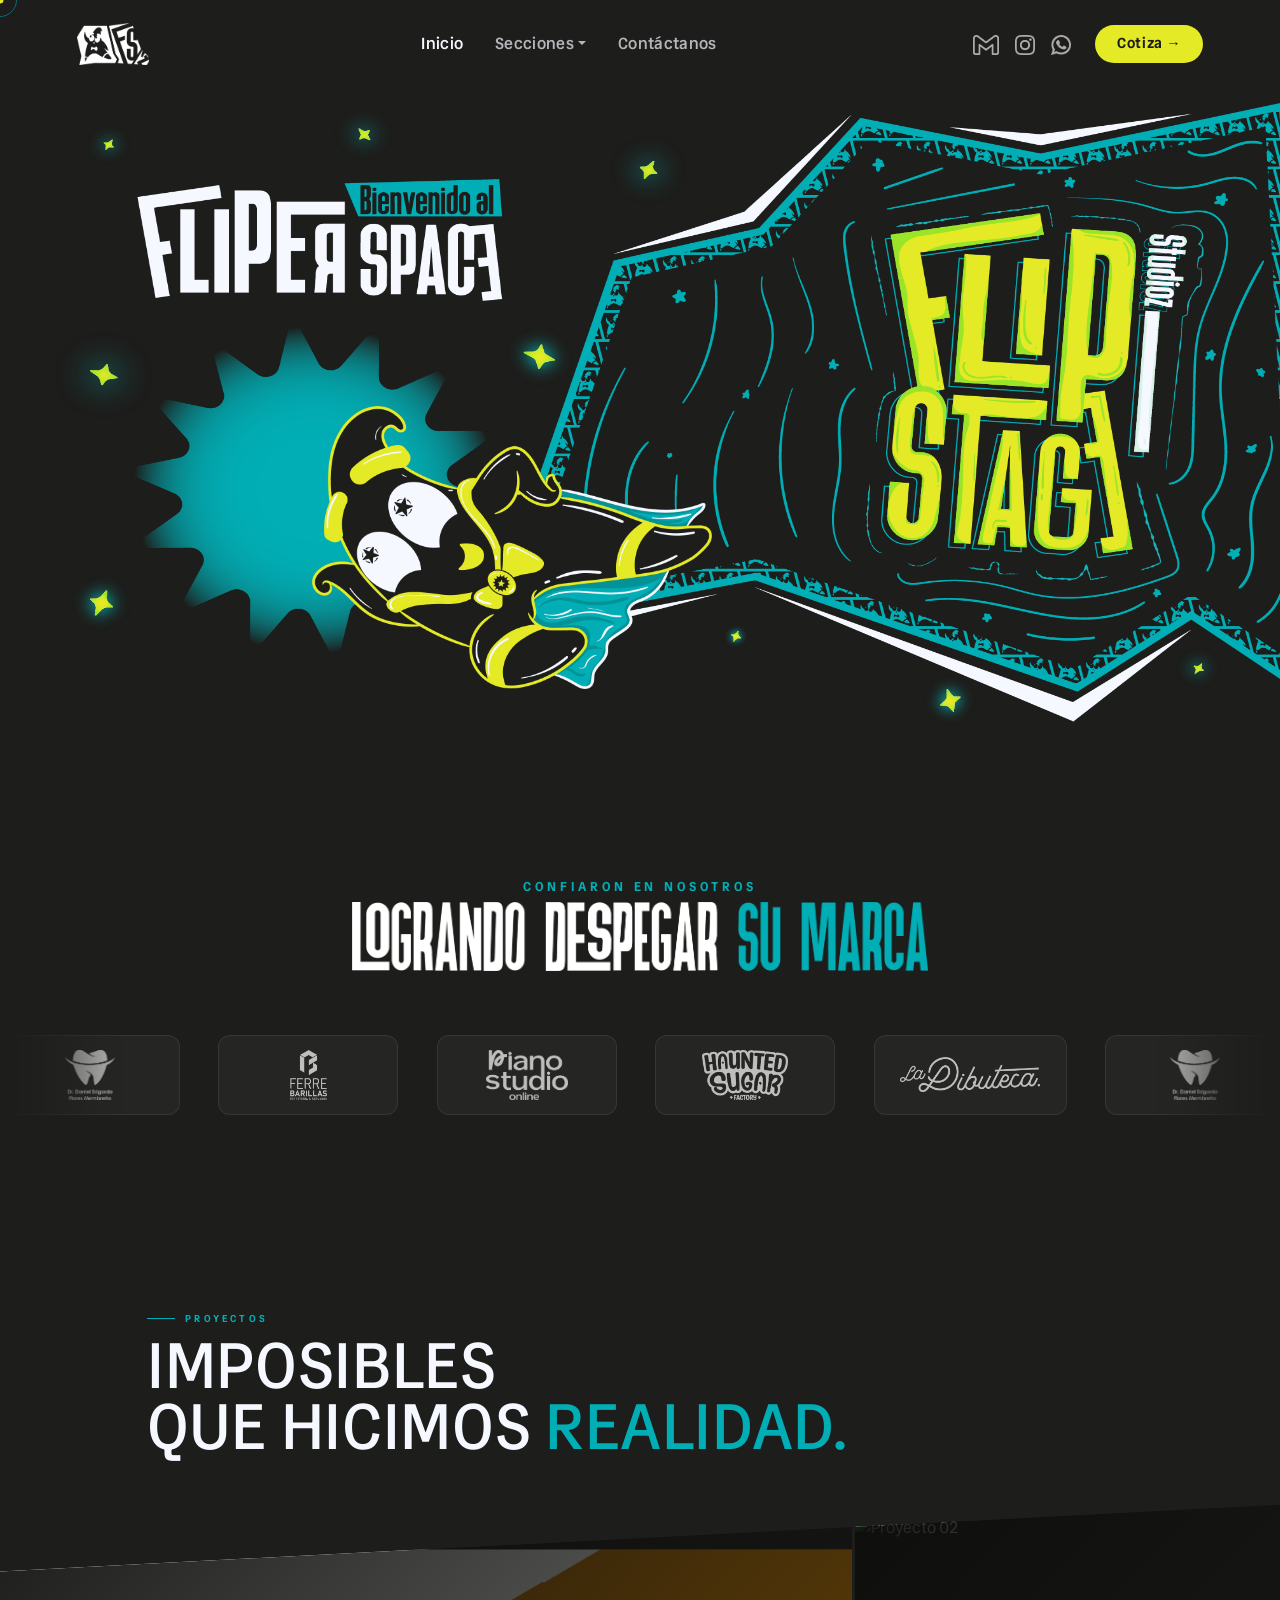
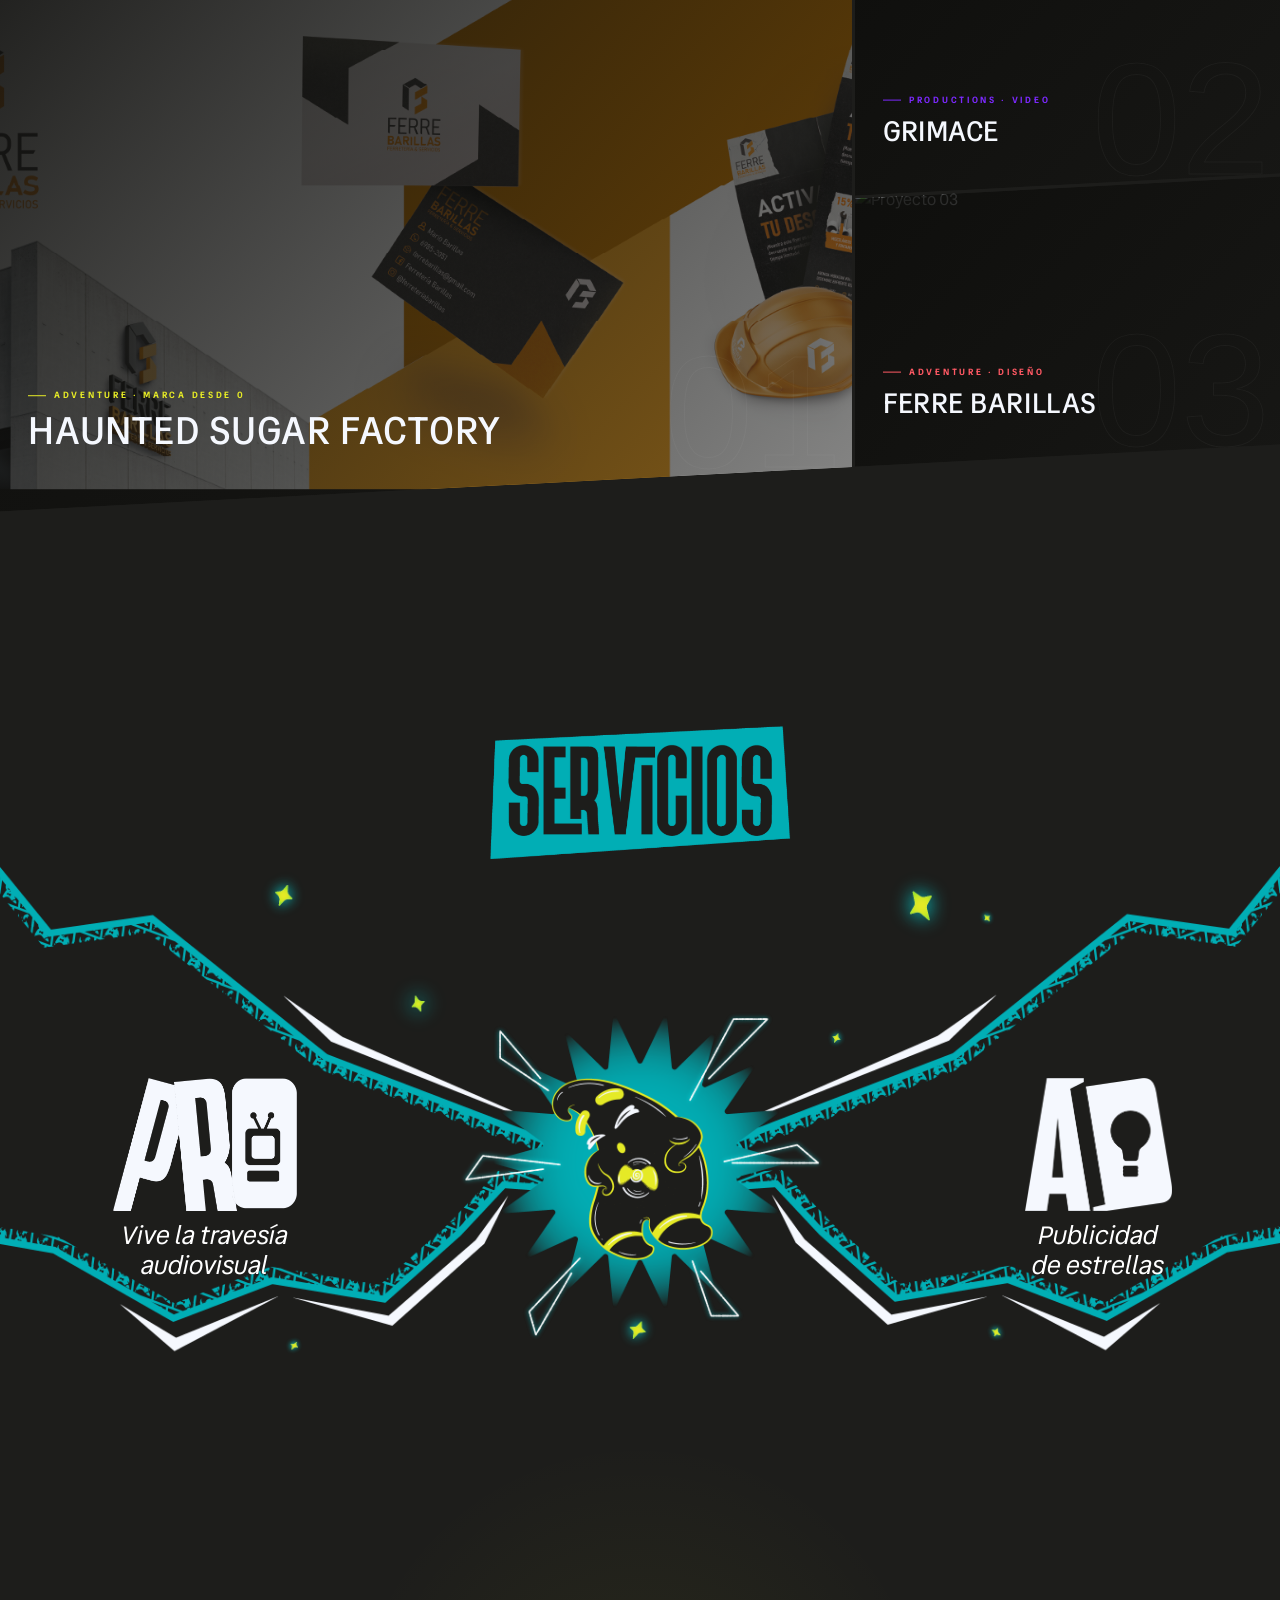
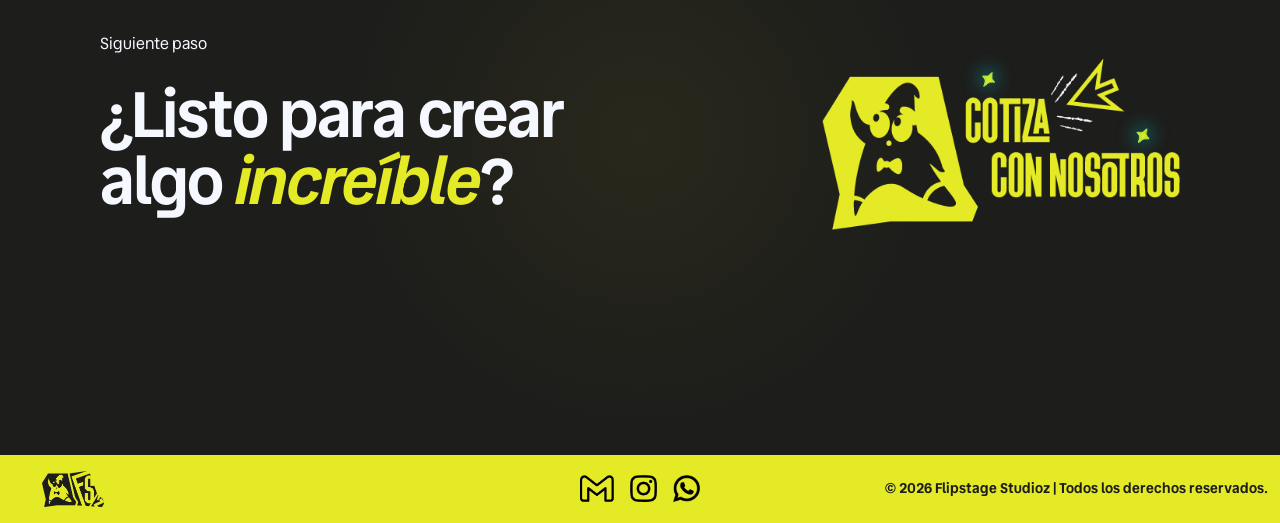
==== commit 333f2b5b: "Update index.html" ====
--- a/index.html
+++ b/index.html
@@ -128,8 +128,8 @@
       <svg viewBox="0 0 16 16" fill="none"><path d="M3 13L13 3M13 3H6M13 3V10" stroke="currentColor" stroke-width="1.5" stroke-linecap="round"/></svg>
     </a>
     <div class="ps-card-body">
-      <p class="ps-card-tag">ADventure · Publicidad</p>
-      <h3 class="ps-card-name">Proyecto<br>Destacado 01</h3>
+      <p class="ps-card-tag">ADventure · Marca desde 0</p>
+      <h3 class="ps-card-name">Haunted Sugar Factory </h3>
     </div>
   </div>
 
@@ -145,7 +145,7 @@
     </a>
     <div class="ps-card-body">
       <p class="ps-card-tag">PROductions · Video</p>
-      <h3 class="ps-card-name">Proyecto 02</h3>
+      <h3 class="ps-card-name">Grimace</h3>
     </div>
   </div>
 
@@ -161,7 +161,7 @@
     </a>
     <div class="ps-card-body">
       <p class="ps-card-tag">ADventure · Diseño</p>
-      <h3 class="ps-card-name">Proyecto 03</h3>
+      <h3 class="ps-card-name">Ferre Barillas</h3>
     </div>
   </div>
 
@@ -272,4 +272,4 @@
 });
 </script>
 </body>
-</html>+</html>
--- a/ESTILO/estilo.css
+++ b/ESTILO/estilo.css
@@ -1,369 +1,440 @@
+/* ════════════════ FUENTES ════════════════ */
 @font-face {
   font-family: 'Devant Horgen';
   src: url('../font/Devant Horgen.ttf') format('truetype');
-  font-weight: normal;
-  font-style: normal;
-}
-
+  font-weight: normal; font-style: normal;
+}
 @font-face {
   font-family: 'VendSans';
   src: url('../font/VendSans-Light.ttf') format('truetype');
-  font-weight: 300;
-  font-style: normal;
-}
-
+  font-weight: 300; font-style: normal;
+}
 @font-face {
   font-family: 'VendSans';
   src: url('../font/VendSans-LightItalic.ttf') format('truetype');
-  font-weight: 300;
-  font-style: italic;
-}
-
+  font-weight: 300; font-style: italic;
+}
 @font-face {
   font-family: 'VendSans';
   src: url('../font/VendSans-Regular.ttf') format('truetype');
-  font-weight: 400;
-  font-style: normal;
-}
-
+  font-weight: 400; font-style: normal;
+}
 @font-face {
   font-family: 'VendSans';
   src: url('../font/VendSans-Italic.ttf') format('truetype');
-  font-weight: 400;
-  font-style: italic;
-}
-
+  font-weight: 400; font-style: italic;
+}
 @font-face {
   font-family: 'VendSans';
   src: url('../font/VendSans-Medium.ttf') format('truetype');
-  font-weight: 500;
-  font-style: normal;
-}
-
+  font-weight: 500; font-style: normal;
+}
 @font-face {
   font-family: 'VendSans';
   src: url('../font/VendSans-MediumItalic.ttf') format('truetype');
-  font-weight: 500;
-  font-style: italic;
-}
-
+  font-weight: 500; font-style: italic;
+}
 @font-face {
   font-family: 'VendSans';
   src: url('../font/VendSans-SemiBold.ttf') format('truetype');
-  font-weight: 600;
-  font-style: normal;
-}
-
+  font-weight: 600; font-style: normal;
+}
 @font-face {
   font-family: 'VendSans';
   src: url('../font/VendSans-SemiBoldItalic.ttf') format('truetype');
-  font-weight: 600;
-  font-style: italic;
-}
-
+  font-weight: 600; font-style: italic;
+}
 @font-face {
   font-family: 'VendSans';
   src: url('../font/VendSans-Bold.ttf') format('truetype');
-  font-weight: 700;
-  font-style: normal;
-}
-
+  font-weight: 700; font-style: normal;
+}
 @font-face {
   font-family: 'VendSans';
   src: url('../font/VendSans-BoldItalic.ttf') format('truetype');
-  font-weight: 700;
-  font-style: italic;
-}
-
-body,
-html {
-  margin: 0;
-  padding: 0;
-  height: 100%;
-  overflow: auto;
+  font-weight: 700; font-style: italic;
+}
+
+/* ════════════════ VARIABLES & BASE ════════════════ */
+:root {
+  --teal:   #01AEB5;
+  --lime:   #E5EA26;
+  --black:  #1D1D1B;
+  --white:  #F5F8FE;
+  --pink: #FF5964;
+  --grape: #7B29FC;
+  --mid:    rgba(245,248,254,0.05);
+  --border: rgba(245,248,254,0.08);
+  --gap:    clamp(80px, 12vw, 160px);
+}
+
+*, *::before, *::after { box-sizing: border-box; }
+* { cursor: none !important; }
+html { scroll-behavior: smooth; }
+
+body {
+  background-color: var(--black);
+  color: var(--white);
   font-family: 'VendSans', sans-serif;
-  font-weight: 400;
-  display: -webkit-box;
-  display: -ms-flexbox;
-  display: flex;
-  -webkit-box-orient: vertical;
-  -webkit-box-direction: normal;
-  -ms-flex-direction: column;
-  flex-direction: column;
-  min-height: 100vh;
-  -webkit-box-flex: 1;
-  -ms-flex: 1;
-  flex: 1;
-}
-
-.background-image {
-  background-image: url('../imagenes/fondonegro.webp');
-  background-repeat: no-repeat;
-  background-position: top center;
-  background-size: 100% auto;
-  background-attachment: scroll;
-  width: 100%;
-  display: block;
-}
-
-.background-image>* {
+  
+  /* CAMBIO CLAVE AQUÍ: Forzar al navegador a cortar cualquier cosa que se salga */
+  overflow-x: hidden !important;
+  width: 100vw !important;
+  
+  margin: 0; padding: 0;
+  max-width: 100%;
   position: relative;
-  z-index: 0;
-}
-
-header {
-  position: relative;
-  z-index: 99999 !important;
-  /* El !important asegura que nada le gane */
-}
-
-
-/* =========================================
-   Barra de navegación
-   ========================================= */
-
-.navbar {
-  padding-top: 15px;
-  padding-bottom: 15px;
-  position: relative;
-  z-index: 1050;
-  margin-right: 10vw;
-}
-
-.navbar-brand {
-  padding: 0;
-  margin-right: 30px;
-  /* Magia aquí: Usamos vw para que siga al HOLA en cualquier pantalla */
-  margin-left: 10vw;
-  /* OJO: Si necesitas que vaya más a la izq o der, sube o baja este número (ej. 6vw o 10vw) */
-}
-
-.navbar-brand img {
-  height: 50px;
-  width: auto;
-  -o-object-fit: contain;
-  object-fit: contain;
-}
-
+}
+
+/* ════════════════ CURSOR ════════════════ */
+#cursor-dot {
+  width: 7px; height: 7px;
+  background: var(--lime);
+  border-radius: 50%;
+  position: fixed; top: 0; left: 0;
+  pointer-events: none; z-index: 999999;
+  transform: translate(-50%,-50%);
+}
+#cursor-ring {
+  width: 34px; height: 34px;
+  border: 1.5px solid rgba(1,174,181,0.55);
+  border-radius: 50%;
+  position: fixed; top: 0; left: 0;
+  pointer-events: none; z-index: 999998;
+  transform: translate(-50%,-50%);
+  transition: width .2s, height .2s, border-color .2s;
+}
+body:has(a:hover) #cursor-ring,
+body:has(button:hover) #cursor-ring { width: 50px; height: 50px; border-color: var(--lime); }
+
+
+
+/* ════════════════ SCROLL REVEAL ════════════════ */
+.reveal {
+  opacity: 0; transform: translateY(36px);
+  transition: opacity .75s cubic-bezier(.22,1,.36,1), transform .75s cubic-bezier(.22,1,.36,1);
+}
+.reveal.visible { opacity: 1; transform: none; }
+.reveal-d1 { transition-delay: .1s; }
+.reveal-d2 { transition-delay: .22s; }
+.reveal-d3 { transition-delay: .34s; }
+
+/* ════════════════ NAVBAR ════════════════ */
+#site-header {
+  position: fixed; top: 0; left: 0; right: 0; z-index: 9999;
+  transition: background .4s ease, border-color .4s ease;
+  border-bottom: 1px solid transparent;
+}
+#site-header.scrolled {
+  background: rgba(13,13,11,.88) !important;
+  backdrop-filter: blur(20px);
+  -webkit-backdrop-filter: blur(20px);
+  border-bottom-color: var(--border) !important;
+}
+.navbar { padding: 18px 0; margin: 0; }
+.navbar-brand { margin-left: clamp(20px,6vw,80px); }
+.navbar-brand img { height: 42px; }
 .navbar-nav .nav-link {
-  font-family: 'VendSans', sans-serif;
-  font-weight: 800;
-  color: #F5F8FE !important;
-  font-size: 1 rem;
-  -webkit-transition: color 0.3s ease;
-  -o-transition: color 0.3s ease;
-  transition: color 0.3s ease;
-  text-align: center;
-}
-
-.navbar-nav .nav-link {
-  font-family: 'VendSans', sans-serif;
-  font-weight: 800;
-  color: #F5F8FE !important;
-  font-size: 1.2rem;
-  -webkit-transition: color 0.3s ease;
-  -o-transition: color 0.3s ease;
-  transition: color 0.3s ease;
-  text-align: center;
-}
-
+  font-weight: 600; font-size: 1rem;
+  color: rgba(245,248,254,.7) !important;
+  letter-spacing: .02em; padding: 6px 14px !important;
+  transition: color .25s;
+}
 .navbar-nav .nav-link:hover,
-.navbar-nav .nav-link:focus {
-  -webkit-filter: brightness(0) saturate(100%) invert(85%) sepia(20%) saturate(2500%) hue-rotate(5deg) brightness(105%) contrast(95%);
-  filter: brightness(0) saturate(100%) invert(85%) sepia(20%) saturate(2500%) hue-rotate(5deg) brightness(105%) contrast(95%);
-}
-
+.navbar-nav .nav-link.active { color: var(--white) !important; }
+.nav-cta {
+  background: var(--lime) !important; color: var(--black) !important;
+  border-radius: 100px; padding: 8px 22px !important;
+  font-weight: 800; font-size: .9rem; letter-spacing: .04em;
+  transition: background .25s, transform .2s !important;
+}
+.nav-cta:hover { background: #d4d820 !important; transform: translateY(-2px); }
+.navbar-social { margin-right: clamp(20px,6vw,80px); }
+.navbar-social a img { height: 20px; opacity: .65; transition: opacity .25s, transform .25s; }
+.navbar-social a:hover img { opacity: 1; transform: translateY(-2px); }
 .dropdown-menu {
-  background-color: rgba(29, 29, 27, 0.95);
-  border: 1px solid #01AEB5;
-  z-index: 1051;
-}
-
-.dropdown-menu .dropdown-item {
-  color: #F5F8FE !important;
-  -webkit-transition: all 0.3s ease;
-  -o-transition: all 0.3s ease;
-  transition: all 0.3s ease;
-  font-family: 'VendSans', sans-serif;
-  font-weight: 800;
-  font-size: 16px;
-  padding-top: 8px;
-  padding-bottom: 8px;
-  /* ESTA ES LA MAGIA: Ajusta la altura de la caja a la letra real */
-  line-height: 0.8;
-  display: block;
-}
-
-.dropdown-menu .dropdown-item:hover,
-.dropdown-menu .dropdown-item:focus {
-  background-color: transparent !important;
-  -webkit-filter: brightness(0) saturate(100%) invert(85%) sepia(20%) saturate(2500%) hue-rotate(5deg) brightness(105%) contrast(95%);
-  filter: brightness(0) saturate(100%) invert(85%) sepia(20%) saturate(2500%) hue-rotate(5deg) brightness(105%) contrast(95%);
-}
-
-.navbar-toggler {
-  border: none;
-}
-
-.navbar-toggler-icon {
-  background-image: url("data:image/svg+xml;charset=utf8,%3Csvg viewBox='0 0 30 30' xmlns='http://www.w3.org/2000/svg'%3E%3Cpath stroke='%23F5F8FE' stroke-width='2' stroke-linecap='round' stroke-miterlimit='10' d='M4 7h22M4 15h22M4 23h22'/%3E%3C/svg%3E");
-}
-
-.social-icons a img {
-  height: 3vh;
-  margin-right: 1vw;
-  -webkit-transition: -webkit-filter 0.3s ease;
-  transition: -webkit-filter 0.3s ease;
-  -o-transition: filter 0.3s ease;
-  transition: filter 0.3s ease;
-  transition: filter 0.3s ease, -webkit-filter 0.3s ease;
-}
-
-.social-icons a:hover img {
-  -webkit-filter: brightness(0) saturate(100%) invert(85%) sepia(20%) saturate(2500%) hue-rotate(5deg) brightness(105%) contrast(95%);
-  filter: brightness(0) saturate(100%) invert(85%) sepia(20%) saturate(2500%) hue-rotate(5deg) brightness(105%) contrast(95%);
-}
-
-
-/* =========================================
-   SECCIÓN HERO (INICIO)
-   ========================================= */
+  background: rgba(13,13,11,.96);
+  border: 1px solid var(--border);
+  border-radius: 12px; padding: 8px;
+}
+.dropdown-item {
+  color: var(--white) !important; font-weight: 600; font-size: .95rem;
+  border-radius: 8px; padding: 10px 16px; transition: background .2s;
+}
+.dropdown-item:hover { background: var(--mid) !important; }
+
+/* ════════════════ HERO (INICIO) ════════════════ */
 #inicio-hero {
-  width: 100%;
-  overflow-x: hidden;
-  padding: 0 !important;
-}
-
+  width: 100%; overflow-x: hidden;
+  padding: 0 !important; margin-top: 100px !important;
+}
 .img-principal {
-  width: 100%;
-  height: 90%;
-  display: block;
-  margin-left: 3vw;
-  margin-top: 0vw;
-  -webkit-transform-origin: right center;
-  -ms-transform-origin: right center;
-  transform-origin: right center;
-}
-
-.hero-text-overlay {
-  z-index: 2;
-  margin-left: 10vw;
-  /* Mantén el número con el que alineaste tu logo */
-
-  /* ESTA ES LA MAGIA: Forzamos que se despegue del fondo hacia abajo */
-  margin-bottom: 0 !important;
-  /* Anulamos el mb-4 del HTML */
-  display: -webkit-box;
-  display: -ms-flexbox;
-  display: flex;
-  /* Coloca los elementos en una fila */
-  -webkit-box-align: center;
-  -ms-flex-align: center;
-  align-items: center;
-  /* Los centra verticalmente para que queden parejos */
-  gap: 2vw;
-  /* Crea un espacio entre el texto y el botón (ajústalo a tu gusto) */
-
-}
-
-/* Estilos para el texto descriptivo */
-.hero-subtitle {
-  font-family: 'VendSans', sans-serif;
-  font-weight: 500;
-  font-size: 1.5vw;
-  line-height: 1.2;
-  color: #F5F8FE;
-  margin-bottom: 1vw;
-  text-shadow: 0.15vw 0.15vw 0.4vw rgba(29, 29, 27, 0.7);
-  margin-bottom: 0;
-}
-
-/* Tamaño controlado para la imagen de IMAGINACIÓN */
-.img-imaginacion {
-  max-width: 300px;
-  /* Ajusta este valor dependiendo de qué tan grande la quieras */
-  height: auto;
-
-  -webkit-transition: -webkit-transform 0.3s ease;
-
-  transition: -webkit-transform 0.3s ease;
-
-  -o-transition: transform 0.3s ease;
-
-  transition: transform 0.3s ease;
-
-  transition: transform 0.3s ease, -webkit-transform 0.3s ease;
-}
-
-/* Un pequeño efecto opcional al pasar el mouse por IMAGINACIÓN */
-.img-imaginacion:hover {
-  -webkit-transform: scale(0.6);
-  -ms-transform: scale(0.6);
-  transform: scale(0.6);
-}
-
-
-/* =========================================
-   FRANJA CELESTE A SANGRE (FUERZA BRUTA)
-   ========================================= */
-#franja-imposible {
-  width: 100%;
-  padding-top: 10vW !important;
-  padding-bottom: 15vW !important;
-  margin: 0 !important;
-  overflow: hidden;
-}
-
-.franja-img {
-  width: 350vw !important;
-  height: auto;
-  display: block;
-}
-
-
-
-
+  width: 100%; height: 90%; display: block;
+  margin-left: 3vw; transform-origin: right center;
+}
+
+  .page-sim {
+    background: var(--page-bg);
+    padding: 40px 0;
+    font-family: 'DM Sans', sans-serif;
+  }
+
+  .before-section {
+    padding: 30px clamp(20px, 6vw, 80px);
+    color: rgba(245,248,254,.3);
+    font-size: 13px;
+    letter-spacing: .1em;
+    text-transform: uppercase;
+  }
+
+
+
+
+  /* ─── SECCIÓN PORTAFOLIO ─── */
+ .ps {padding-bottom: 10%; }
+
+
+  /* ── HEADER: número gigante + título editorial ── */
+  .ps-header {
+    display: grid;
+    grid-template-columns: auto 1fr auto;
+    align-items: end;
+    gap: 24px;
+    margin-bottom: 64px;
+    position: relative;
+  }
+
+  .ps-big-num {
+    font-family: 'Anton', sans-serif;
+    font-size: clamp(90px, 14vw, 180px);
+    line-height: .85;
+    color: transparent;
+    -webkit-text-stroke: 1px rgba(1,174,181,.25);
+    user-select: none;
+    letter-spacing: -.02em;
+  }
+
+  .ps-title-block { padding-bottom: 8px; padding-left: 10%; padding-top: 10%; }
+
+  .ps-eyebrow {
+    font-size: 10px;
+    font-weight: 700;
+    letter-spacing: .32em;
+    text-transform: uppercase;
+    color: var(--teal);
+    margin-bottom: 10px;
+    display: flex;
+    align-items: center;
+    gap: 10px;
+  }
+  .ps-eyebrow::before {
+    content: '';
+    display: inline-block;
+    width: 28px;
+    height: 1px;
+    background: var(--teal);
+  }
+
+  .ps-title {
+    font-family: 'VendSans', sans-serif;
+    font-size: clamp(36px, 5vw, 64px);
+    color: var(--white);
+    line-height: .95;
+    letter-spacing: .01em;
+    text-transform: uppercase;
+  }
+  .ps-title span {
+    color: var(--teal);
+    -webkit-text-stroke: 0;
+  }
+
+
+ 
+
+  /* ── GRID DE PROYECTOS ── */
+ /* ── GRID DE PROYECTOS ── */
+.ps-grid {
+  display: grid;
+  grid-template-columns: 1fr 1fr 1fr;
+  grid-template-rows: auto auto;
+  gap: 3px;
+  
+  /* NUEVO: Inclinación y margen para evitar colisiones */
+  transform: skewY(-3deg); 
+  margin: 60px 0; 
+  transform-origin: center;
+}
+
+  /* Tarjeta grande ocupa 2 columnas y 2 filas */
+  .ps-card-main {
+    grid-column: 1 / 3;
+    grid-row: 1 / 3;
+    min-height: 540px;
+  }
+
+  .ps-card {
+    position: relative;
+    overflow: hidden;
+    background: var(--black);
+    cursor: pointer;
+    transition: z-index 0s;
+  }
+
+  /* Borde superior de color único por tarjeta */
+  .ps-card::before {
+    content: '';
+    position: absolute;
+    top: 0; left: 0; right: 0;
+    height: 3px;
+    z-index: 5;
+    transform: scaleX(0);
+    transform-origin: left;
+    transition: transform .5s cubic-bezier(.23,1,.32,1);
+  }
+  .ps-card:hover::before { transform: scaleX(1); }
+  .ps-card-main::before  { background: var(--lime); }
+  .ps-card-b::before     { background: var(--grape); }
+  .ps-card-c::before     { background: var(--pink); }
+
+  /* Número editorial de fondo */
+  .ps-card-num {
+    position: absolute;
+    bottom: -20px; right: 10px;
+    font-family: 'Anton', sans-serif;
+    font-size: 160px;
+    line-height: 1;
+    color: transparent;
+    -webkit-text-stroke: 1px rgba(245,248,254,.04);
+    user-select: none;
+    z-index: 1;
+    transition: -webkit-text-stroke-color .4s, bottom .5s cubic-bezier(.23,1,.32,1);
+  }
+  .ps-card:hover .ps-card-num {
+    -webkit-text-stroke-color: rgba(245,248,254,.09);
+    bottom: 0;
+  }
+
+  .ps-card-img {
+    position: absolute; inset: 0;
+    width: 100%; height: 100%;
+    object-fit: cover;
+    opacity: .8;
+    transition: opacity .6s, transform .7s ease;
+  }
+  .ps-card:hover .ps-card-img { opacity: .5; transform: scale(1.04); }
+
+  .ps-card-overlay {
+    position: absolute; inset: 0;
+    background: linear-gradient(135deg, rgba(13,13,11,.9) 0%, rgba(13,13,11,.4) 100%);
+    transition: opacity .4s;
+  }
+  .ps-card:hover .ps-card-overlay { opacity: .3; }
+
+  /* Placeholder icon */
+  .ps-icon {
+    position: absolute;
+    top: 50%; left: 50%;
+    transform: translate(-50%,-50%);
+    font-size: 48px;
+    opacity: .05;
+    transition: opacity .4s, transform .5s;
+    user-select: none;
+    z-index: 2;
+  }
+  .ps-card:hover .ps-icon { opacity: .12; transform: translate(-50%,-50%) scale(1.3) rotate(8deg); }
+
+  /* Contenido de la tarjeta */
+  .ps-card-body {
+    position: absolute;
+    bottom: 0; left: 0; right: 0;
+    padding: 28px 28px 32px;
+    z-index: 4;
+    display: flex;
+    flex-direction: column;
+    gap: 6px;
+  }
+
+  .ps-card-tag {
+    font-size: 9px;
+    font-weight: 700;
+    letter-spacing: .3em;
+    text-transform: uppercase;
+    display: flex;
+    align-items: center;
+    gap: 8px;
+    margin-bottom: 4px;
+  }
+  .ps-card-tag::before {
+    content: '';
+    display: inline-block;
+    width: 18px; height: 1px;
+  }
+  .ps-card-main .ps-card-tag  { color: var(--lime); }
+  .ps-card-main .ps-card-tag::before { background: var(--lime); }
+  .ps-card-b .ps-card-tag     { color: var(--grape); }
+  .ps-card-b .ps-card-tag::before { background: var(--grape); }
+  .ps-card-c .ps-card-tag     { color: var(--pink); }
+  .ps-card-c .ps-card-tag::before { background: var(--pink); }
+
+  .ps-card-name {
+    font-family: 'VendSans', sans-serif;
+    font-size: clamp(22px, 3vw, 40px);
+    color: var(--white);
+    line-height: .95;
+    text-transform: uppercase;
+    letter-spacing: .02em;
+  }
+  .ps-card-b .ps-card-name,
+  .ps-card-c .ps-card-name { font-size: clamp(18px, 2.2vw, 28px); }
+
+  /* Flecha hover */
+  .ps-card-arrow {
+    position: absolute;
+    top: 24px; right: 24px;
+    width: 38px; height: 38px;
+    display: flex; align-items: center; justify-content: center;
+    border: 1px solid rgba(245,248,254,.12);
+    background: transparent;
+    color: var(--white);
+    text-decoration: none;
+    opacity: 0;
+    transform: translateY(6px);
+    transition: opacity .35s, transform .35s, background .25s, border-color .25s;
+    z-index: 5;
+  }
+  .ps-card:hover .ps-card-arrow {
+    opacity: 1;
+    transform: translateY(0);
+  }
+  .ps-card-main:hover .ps-card-arrow  { background: var(--lime); border-color: var(--lime); color: #fff; }
+  .ps-card-b:hover    .ps-card-arrow  { background: var(--grape); border-color: var(--grape); color: var(--black); }
+  .ps-card-c:hover    .ps-card-arrow  { background: var(--pink); border-color: var(--pink); color: #fff; }
+  .ps-card-arrow svg { width: 14px; height: 14px; }
+
+  /* ── REVEAL ── */
+  .reveal { opacity: 0; transform: translateY(32px); transition: opacity .75s ease, transform .75s ease; }
+  .reveal.visible { opacity: 1; transform: none; }
+  .reveal-d1 { transition-delay: .1s; }
+  .reveal-d2 { transition-delay: .2s; }
+  .reveal-d3 { transition-delay: .3s; }
+
+
+/* ════════════════ CONSOLA SERVICIOS ════════════════ */
 #servicios-seccion-final {
-  width: 100% !important;
-  background: transparent;
-  padding: 60px 0;
-  overflow: hidden;
-  position: relative;
-}
-
-.titulo-servicios-box {
-  width: 100% !important;
-  text-align: center;
-  margin-bottom: -10px;
-  /* Lo acerca a la mascota */
-  position: relative;
-  z-index: 20;
-}
-
-.titulo-servicios-box img {
-  width: 300px !important;
-  /* Tamaño fijo para PC */
-  height: auto;
-}
-
+  width: 100% !important; background: transparent; padding: 60px 0; overflow: hidden; position: relative;
+}
+.titulo-servicios-box { width: 100% !important; text-align: center; margin-bottom: -10px; position: relative; z-index: 20; }
+.titulo-servicios-box img { width: 300px !important; height: auto; }
+/* Busca esto arriba en tu archivo y déjalo SIN !important */
 .consola-box {
-  position: relative;
-  width: 120vw !important;
-  /* OCUPA TODA LA PANTALLA */
-  left: 50%;
-  right: 50%;
-  margin-left: -60vw;
-  /* TRUCO PARA SANGRE TOTAL */
+  position: relative; 
+  width: 120vw; /* Quitamos el !important de aquí */
+  left: 50%; 
+  right: 50%; 
+  margin-left: -60vw; 
   line-height: 0;
 }
-
-.bg-mascota {
-  width: 100% !important;
-  /* La mascota manda en el ancho */
-  height: auto !important;
-  display: block;
-}
-
+.bg-mascota { width: 100% !important; height: auto !important; display: block; }
 .botones-container {
   position: absolute;
   top: 0;
@@ -371,350 +442,121 @@
   width: 100%;
   height: 100%;
   z-index: 10;
-}
-
-.btn-item {
-  position: absolute;
-  width: 12% !important;
-  /* BOTONES PEQUEÑOS Y ELEGANTES */
-  text-align: center;
-}
-
-
-.btn-item img {
-  width: 80%;
-  height: auto;
-}
-
+  /* Control estricto para Safari */
+  -webkit-transform: translateZ(0);
+  transform: translateZ(0);
+}
+.btn-item { position: absolute; width: 12% !important; text-align: center; }
+.btn-item img { width: 80%; height: auto; }
 .btn-item img:hover {
-  -webkit-filter: brightness(0) saturate(100%) invert(88%) sepia(59%) saturate(601%) hue-rotate(12deg) brightness(107%) contrast(104%);
   filter: brightness(0) saturate(100%) invert(88%) sepia(59%) saturate(601%) hue-rotate(12deg) brightness(107%) contrast(104%);
 }
-
-
 .btn-item p {
-  color: white;
-  font-family: 'VendSans', sans-serif;
-  font-style: italic;
-  font-size: 25px;
-  /* Subimos un poco el tamaño para web */
-  line-height: 1.2;
-  /* ¡ESTO ARREGLA EL TRASLAPE! Le da espacio normal entre líneas */
-  margin-top: 10px;
-
-  /* Opcional: Si quieres que en PC el texto se mantenga en una sola línea, usa esto: */
-  white-space: nowrap;
-}
-
-.btn-izquierda {
-  width: 15% !important;
-  top: 45%;
-  left: calc(35% - 25vw);
-  /* Se ubica en el centro y retrocede hacia la izquierda */
-}
-
-.btn-derecha {
-  top: 45%;
-  right: calc(35% - 25vw);
-  /* Se ubica en el centro y retrocede hacia la derecha */
-}
-
-/* =============================================
-       SECCIÓN MARCAS
-       ============================================= */
-#marcas-seccion {
-  background-color: transparent;
-  margin: 10vw 0 5vw 0;
-  padding: 6vw 0 8vw 0;
-  overflow: hidden;
-}
-
-.marcas-header {
-  padding: 0 5vw;
-}
-
-.marcas-eyebrow {
-  font-family: 'VendSans', sans-serif;
-  font-weight: 800;
-  font-size: 1vw;
-  letter-spacing: 0.3em;
-  color: #01AEB5;
-  text-transform: uppercase;
-  margin-bottom: 0.5em;
-}
-
-.img-titulo-principal {
-  width: 45vw;
-  /* Ocupará cerca de la mitad del ancho de la pantalla en PC */
-  max-width: 600px;
-  /* Evita que se haga gigante si la pantalla es enorme */
-  height: auto;
-  /* Mantiene la proporción perfecta del diseño */
-  display: inline-block;
-}
-
-/* ---- Carrusel infinito ---- */
+  color: white; font-family: 'VendSans', sans-serif; font-style: italic; font-size: 25px;
+  line-height: 1.2; margin-top: 10px; 
+}
+.btn-izquierda { width: 15% !important; top: 45%; left: calc(35% - 25vw); }
+.btn-derecha { top: 45%; right: calc(35% - 25vw); }
+
+/* ════════════════ SECCIÓN MARCAS ════════════════ */
+#marcas-seccion { background-color: transparent; margin: 2vw 0 2vw 0; padding: 6vw 0 8vw 0; overflow: hidden; }
+.marcas-header { padding: 0 5vw; }
+.marcas-eyebrow { font-family: 'VendSans', sans-serif; font-weight: 800; font-size: 1vw; letter-spacing: 0.3em; color: #01AEB5; text-transform: uppercase; margin-bottom: 0.5em; }
+.img-titulo-principal { width: 45vw; max-width: 600px; height: auto; display: inline-block; }
 .marcas-track-wrapper {
-  position: relative;
-  margin-top: 5vw;
-  /* Bordes difuminados laterales */
-  -webkit-mask-image: linear-gradient(to right,
-      transparent 0%,
-      black 10%,
-      black 90%,
-      transparent 100%);
-  mask-image: linear-gradient(to right,
-      transparent 0%,
-      black 10%,
-      black 90%,
-      transparent 100%);
-}
-
-.marcas-track {
-  display: flex;
-  align-items: center;
-  gap: 3vw;
-  width: max-content;
-  animation: marcas-scroll 28s linear infinite;
-}
-
-.marcas-track:hover {
-  animation-play-state: paused;
-}
+  position: relative; margin-top: 5vw;
+  mask-image: linear-gradient(to right, transparent 0%, black 10%, black 90%, transparent 100%);
+  -webkit-mask-image: linear-gradient(to right, transparent 0%, black 10%, black 90%, transparent 100%);
+}
+.marcas-track { display: flex; align-items: center; gap: 3vw; width: max-content; animation: marcas-scroll 28s linear infinite; }
+.marcas-track:hover { animation-play-state: paused; }
 
 @keyframes marcas-scroll {
-  0% {
-    transform: translateX(0);
-  }
-
-  100% {
-    transform: translateX(-50%);
-  }
-}
-
+  0% { transform: translateX(0); }
+  100% { transform: translateX(-50%); }
+}
 .marca-item {
-  display: flex;
-  align-items: center;
-  justify-content: center;
-  min-width: 180px;
-  height: 80px;
-  background: rgba(255, 255, 255, 0.04);
-  border: 1px solid rgba(255, 255, 255, 0.08);
-  border-radius: 12px;
-  padding: 0 2vw;
-  transition: border-color 0.3s ease, background 0.3s ease;
-  flex-shrink: 0;
-}
-
-.marca-item:hover {
-  border-color: #01AEB5;
-  background: rgba(1, 174, 181, 0.07);
-}
-
-/* Cuando uses imágenes reales, reemplaza .marca-placeholder con un <img> */
-.marca-placeholder {
-  font-family: 'VendSans', sans-serif;
-  font-weight: 700;
-  font-size: 1vw;
-  color: rgba(245, 248, 254, 0.35);
-  letter-spacing: 0.1em;
-  text-transform: uppercase;
-  white-space: nowrap;
-}
-
-.marca-item img {
-  max-height: 50px;
-  max-width: 140px;
-  width: auto;
-  object-fit: contain;
-  /* Quitamos el filter para que no pinte los logos de blanco sobre fondo blanco */
-  opacity: 0.7;
-  /* Se ven un poco más suaves por defecto */
-  transition: opacity 0.3s ease, transform 0.3s ease;
-}
-
-.marca-item:hover img {
-  opacity: 1;
-  /* Se iluminan al 100% al pasar el mouse */
-  transform: scale(1.05);
-  /* Un pequeño efecto visual extra de agrandado */
-}
-
-/* ---- Responsive ---- */
+  display: flex; align-items: center; justify-content: center; min-width: 180px; height: 80px;
+  background: rgba(255, 255, 255, 0.04); border: 1px solid rgba(255, 255, 255, 0.08);
+  border-radius: 12px; padding: 0 2vw; transition: border-color 0.3s ease, background 0.3s ease; flex-shrink: 0;
+}
+.marca-item:hover { border-color: #01AEB5; background: rgba(1, 174, 181, 0.07); }
+.marca-item img { max-height: 50px; max-width: 140px; width: auto; object-fit: contain; opacity: 0.7; transition: opacity 0.3s ease, transform 0.3s ease; }
+.marca-item:hover img { opacity: 1; transform: scale(1.05); }
+
+/* ════════════════ CTA FINAL ════════════════ */
+#cotiza-seccion { padding: var(--gap) clamp(24px, 8vw, 100px); position: relative; overflow: hidden; }
+#cotiza-seccion::before {
+  content: ''; position: absolute; top: 50%; left: 50%;
+  -webkit-transform: translate(-50%, -50%); transform: translate(-50%, -50%);
+  width: 50vw; height: 50vw; max-width: 600px; max-height: 600px;
+  background: radial-gradient(circle, rgba(229,234,38,.055) 0%, transparent 70%);
+  border-radius: 50%; pointer-events: none;
+  animation: cta-pulse 4s ease-in-out infinite alternate;
+  -webkit-animation: cta-pulse 4s ease-in-out infinite alternate;
+}
+
+@keyframes cta-pulse {
+  from { transform: translate(-50%,-50%) scale(.85); -webkit-transform: translate(-50%,-50%) scale(.85); }
+  to   { transform: translate(-50%,-50%) scale(1.1); -webkit-transform: translate(-50%,-50%) scale(1.1); }
+}
+@-webkit-keyframes cta-pulse {
+  from { -webkit-transform: translate(-50%,-50%) scale(.85); }
+  to   { -webkit-transform: translate(-50%,-50%) scale(1.1); }
+}
+
+.cotiza-box { position: relative; z-index: 2; padding: clamp(30px, 5vw, 60px) 0; -webkit-transform: translateZ(0); transform: translateZ(0); }
+.cotiza-hl { font-weight: 700; font-size: clamp(32px, 5vw, 64px); line-height: 1.05; letter-spacing: -.02em; color: var(--white); margin: .4em 0; }
+.cotiza-hl em { font-style: italic; color: var(--lime); }
+.cotiza-img-btn { display: inline-block; transition: transform .3s ease; -webkit-transition: -webkit-transform .3s ease; -webkit-transform: translateZ(0); transform: translateZ(0); }
+.cotiza-img-btn:hover { transform: scale(1.05); -webkit-transform: scale(1.05); }
+.cotiza-img-btn img { width: 100%; max-width: clamp(240px, 28vw, 380px); height: auto; transition: filter .3s ease; -webkit-transition: -webkit-filter .3s ease; }
+.cotiza-img-btn:hover img {
+  filter: brightness(0) saturate(100%) invert(50%) sepia(85%) saturate(2800%) hue-rotate(145deg) brightness(95%);
+  -webkit-filter: brightness(0) saturate(100%) invert(50%) sepia(85%) saturate(2800%) hue-rotate(145deg) brightness(95%);
+}
+
+@media (max-width: 991px) {
+  .cotiza-hl { font-size: clamp(28px, 6vw, 42px); margin-bottom: 0.8em; }
+  .cotiza-img-btn img { max-width: 260px; }
+  
+}
+
+/* ════════════════ FOOTER ════════════════ */
+footer { background-color: #E5EA26; color: #1D1D1B; font-family: 'VendSans', sans-serif; font-weight: 700; }
+.footer-logo { height: 4vh; width: auto; margin-right: 30px; margin-left: 30px;}
+.footer-icon { height: 3vh; }
+
+/* ════════════════ ANIMACIÓN BOOMYHERO ════════════════ */
+@keyframes boomyheroDynamic {
+  0%, 100% { transform: translate(-50%, -50%) scale(1) translateY(0) rotate(0deg); filter: brightness(1); }
+  50% { transform: translate(-50%, -50%) scale(1.1) translateY(-15px) rotate(10deg); filter: brightness(1.3); }
+}
+@-webkit-keyframes boomyheroDynamic {
+  0%, 100% { -webkit-transform: translate(-50%, -50%) scale(1) translateY(0) rotate(0deg); -webkit-filter: brightness(1); }
+  50% { -webkit-transform: translate(-50%, -50%) scale(1.1) translateY(-15px) rotate(10deg); -webkit-filter: brightness(1.3); }
+}
+
+.boomyhero-container {
+  position: absolute; top: 72%; left: 40%; transform: translate(-50%, -50%); -webkit-transform: translate(-50%, -50%);
+  width: 400px; height: 400px; z-index: 10; pointer-events: none;
+}
+.boomyhero-mascota {
+  position: absolute; width: 100%; height: auto; object-fit: contain; transform-origin: center center;
+  animation: boomyheroDynamic 5s ease-in-out infinite; -webkit-animation: boomyheroDynamic 5s ease-in-out infinite;
+}
+
+/* ════════════════ RESPONSIVE (MÓVIL) ════════════════ */
 @media (max-width: 768px) {
-  .marcas-eyebrow {
-    font-size: 2.5vw;
-  }
-
-.img-titulo-principal {
-    width: 80vw;     /* En celulares se agranda para que se pueda leer bien el diseño */
-  }
-
-  .marca-item {
-    min-width: 120px;
-    height: 60px;
-  }
-
-  .marca-placeholder {
-    font-size: 2.5vw;
-  }
-}
-
-
-
-
-
-/* =========================================
-   BOTÓN IMAGEN (COTIZA CON NOSOTROS)
-   ========================================= */
-.cotiza-btn {
-  display: inline-block;
-  cursor: pointer;
-  padding-bottom: 15vh;
-
-}
-
-.cotiza-btn img {
-  width: 30vw;
-  min-width: 250px;
-  max-width: 450px;
-  -webkit-transition: -webkit-filter 0.3s ease, -webkit-transform 0.3s ease;
-  transition: -webkit-filter 0.3s ease, -webkit-transform 0.3s ease;
-  -o-transition: filter 0.3s ease, transform 0.3s ease;
-  transition: filter 0.3s ease, transform 0.3s ease;
-  transition: filter 0.3s ease, transform 0.3s ease, -webkit-filter 0.3s ease, -webkit-transform 0.3s ease;
-}
-
-
-
-/* El efecto al pasar el mouse (Hover) */
-.cotiza-btn:hover img {
-  -webkit-transform: scale(1.05);
-  -ms-transform: scale(1.05);
-  transform: scale(1.05);
-  /* Pequeño salto hacia adelante */
-
-  /* Fórmula matemática exacta para transformarlo a tu celeste #01AEB5 */
-  -webkit-filter: brightness(0) saturate(100%) invert(50%) sepia(85%) saturate(2800%) hue-rotate(145deg) brightness(95%) contrast(100%);
-  filter: brightness(0) saturate(100%) invert(50%) sepia(85%) saturate(2800%) hue-rotate(145deg) brightness(95%) contrast(100%);
-}
-
-footer {
-  background-color: #E5EA26;
-  color: #1D1D1B;
-  font-family: 'VendSans', sans-serif;
-  font-weight: 700;
-
-
-}
-
-.footer-logo {
-  height: 6vh;
-  width: auto;
-  margin-right: 30px;
-
-}
-
-
-.footer-icon {
-  height: 3vh;
-}
-
-
-
-@media (max-width: 768px) {
-  body {
-    background-image: url('imagenes/fondonegro.webp');
-    background-position: top center;
-    background-attachment: scroll;
-    background-color: #1D1D1B;
-    background-repeat: no-repeat;
-    background-size: 100% auto;
-  }
-
-  .navbar {
-    background-color: #1D1D1B;
-  }
-
-  .navbar-collapse {
-    text-align: center;
-    background-color: #1D1D1B;
-    padding: 5%;
-  }
-
-  .social-icons {
-    -webkit-box-pack: center !important;
-    -ms-flex-pack: center !important;
-    justify-content: center !important;
-  }
-
-  .social-icons a img {
-    height: 24px;
-    margin: 5px;
-  }
-
-  .navbar-nav .nav-link {
-    font-size: 1.1rem;
-  }
-
-  .overlay-text h1 {
-    font-size: 1.2rem;
-  }
-
-  .navbar-brand {
-    margin-left: 5vw;
-    /* Un poco más pegado a la izquierda en celulares */
-  }
-
-
-  #inicio-hero {
-    width: 100%;
-    overflow-x: hidden !important;
-    /* Tijera obligatoria para móviles */
-    padding: 0 !important;
-  }
-
-  .img-principal {
-    width: 120%;
-    /* Lo hacemos un poquito más grande para que el rayo siga sangrando */
-    max-width: none !important;
-    height: auto !important;
-    display: block;
-    margin-left: 8% !important;
-    -webkit-transform: none !important;
-    -ms-transform: none !important;
-    transform: none !important;
-
-  }
-
-  .hero-text-overlay {
-    position: relative !important;
-    left: 0 !important;
-    bottom: auto !important;
-    /* Reseteamos cualquier empuje que hayamos puesto en la versión de PC */
-    padding-left: 5vw !important;
-    padding-right: 5vw !important;
-    padding-bottom: 30px !important;
-    margin-top: 0 !important;
-  }
-
-  .hero-subtitle {
-    font-size: 1.1rem;
-    margin-top: -15px !important;
-    /* Sube el texto un poco para acercarlo a Boomyflip */
-    margin-bottom: 15px !important;
-  }
-
-  .img-imaginacion {
-    max-width: 45vw;
-    /* Buen tamaño para lectura en teléfono */
-  }
-
-  .franja-img {
-    width: 200vw !important;
-  }
-
-
+  /* Desactivar cursor personalizado en móviles para evitar tirones */
+  #cursor-dot, #cursor-ring { display: none; }
+  * { cursor: auto !important; }
+
+  /* Ajustes de espacio para Marcas */
+  #marcas-seccion { padding: 0 !important; margin: 0 !important; }
+
+    #servicios-seccion-final { padding: 0 !important; margin: 0 !important; }
+  
   .titulo-servicios-box img {
     width: 220px !important;
   }
@@ -761,342 +603,107 @@
     right: 5%;
   }
 
-  #reviews {
-    margin: 5VW 0 5VW 0 !important;
-    padding: 5vw 0;
-    /* Espaciado generoso arriba y abajo */
-  }
-
-  .review-content {
-    max-width: 75%;
-    /* Le damos más espacio al texto en pantallas pequeñas */
-  }
-
-  .review-text {
-    font-size: 5vw;
-    /* Texto de la cita más grande */
-  }
-
-  .review-author {
-    font-size: 3vw;
-    /* Autor más grande */
-  }
-
-  .custom-prev-icon,
-  .custom-next-icon {
-    width: 8vw;
-    /* Flechas más grandes en móvil para poder tocarlas bien */
-    height: 8vw;
-  }
-
-  .carousel-control-prev.custom-arrow {
-    left: 1vw !important;
-    /* Sube este número (ej. 15vw) si quieres que se acerque MÁS al texto */
-    width: auto !important;
-  }
-
-  .carousel-control-next.custom-arrow {
-    right: 1vw !important;
-    /* Debe ser exactamente el mismo número que el de arriba */
-    width: auto !important;
-  }
-
-  .cotiza-btn {
-    padding-bottom: 10vh;
-  }
-
-  .footer-icon {
-    height: 3vh;
-    margin-right: 1.5vw;
-    -webkit-transition: -webkit-filter 0.3s ease;
-    transition: -webkit-filter 0.3s ease;
-    -o-transition: filter 0.3s ease;
-    transition: filter 0.3s ease;
-    transition: filter 0.3s ease, -webkit-filter 0.3s ease;
-  }
-
-
-  .cotiza-btn:active img,
-  .btn-lime:active,
-  .btn-outline-lime:active {
-    -webkit-transform: scale(0.92) !important;
-    -ms-transform: scale(0.92) !important;
-    transform: scale(0.92) !important;
-    /* Se hace un 8% más pequeño para simular presión */
-    -webkit-transition: -webkit-transform 0.1s ease;
-    transition: -webkit-transform 0.1s ease;
-    -o-transition: transform 0.1s ease;
-    transition: transform 0.1s ease;
-    transition: transform 0.1s ease, -webkit-transform 0.1s ease;
-    /* Súper rápido para que se sienta instantáneo */
-  }
-
-
-  /* Definimos la animación CTA Periódica para móviles */
-  @-webkit-keyframes mobileCTAPopWiggle {
-
-    /* 5 segundos quieto de 6 totales (83.33% quieto) */
-    0%,
-    83.33%,
-    100% {
-      -webkit-transform: scale(1) rotate(0deg);
-      transform: scale(1) rotate(0deg);
-      -webkit-filter: drop-shadow(0 0 3px rgba(229, 234, 38, 0.3));
-      filter: drop-shadow(0 0 3px rgba(229, 234, 38, 0.3));
-      /* Brillo muy tenue constante */
-    }
-
-    /* Comienza la acción (pop up y brillo intenso) */
-    85% {
-      -webkit-transform: scale(1.1) rotate(0deg);
-      transform: scale(1.1) rotate(0deg);
-      /* Se hace un poco más grande */
-      -webkit-filter: drop-shadow(0 0 15px rgba(229, 234, 38, 1));
-      filter: drop-shadow(0 0 15px rgba(229, 234, 38, 1));
-      /* Brillo intenso #E5EA26 */
-    }
-
-    /* Pequeño wiggle (meneo) para simular un clic */
-    87% {
-      -webkit-transform: scale(1.1) rotate(-5deg);
-      transform: scale(1.1) rotate(-5deg);
-    }
-
-    89% {
-      -webkit-transform: scale(1.1) rotate(5deg);
-      transform: scale(1.1) rotate(5deg);
-    }
-
-    91% {
-      -webkit-transform: scale(1.1) rotate(-2deg);
-      transform: scale(1.1) rotate(-2deg);
-    }
-
-    93% {
-      -webkit-transform: scale(1.1) rotate(2deg);
-      transform: scale(1.1) rotate(2deg);
-    }
-
-    /* Termina el meneo, se mantiene grande y brillante un instante */
-    95% {
-      -webkit-transform: scale(1.1) rotate(0deg);
-      transform: scale(1.1) rotate(0deg);
-      -webkit-filter: drop-shadow(0 0 15px rgba(229, 234, 38, 1));
-      filter: drop-shadow(0 0 15px rgba(229, 234, 38, 1));
-    }
-
-    /* Comienza a volver a su estado normal */
-  }
-
-  @keyframes mobileCTAPopWiggle {
-
-    /* 5 segundos quieto de 6 totales (83.33% quieto) */
-    0%,
-    83.33%,
-    100% {
-      -webkit-transform: scale(1) rotate(0deg);
-      transform: scale(1) rotate(0deg);
-      -webkit-filter: drop-shadow(0 0 3px rgba(229, 234, 38, 0.3));
-      filter: drop-shadow(0 0 3px rgba(229, 234, 38, 0.3));
-      /* Brillo muy tenue constante */
-    }
-
-    /* Comienza la acción (pop up y brillo intenso) */
-    85% {
-      -webkit-transform: scale(1.1) rotate(0deg);
-      transform: scale(1.1) rotate(0deg);
-      /* Se hace un poco más grande */
-      -webkit-filter: drop-shadow(0 0 15px rgba(229, 234, 38, 1));
-      filter: drop-shadow(0 0 15px rgba(229, 234, 38, 1));
-      /* Brillo intenso #E5EA26 */
-    }
-
-    /* Pequeño wiggle (meneo) para simular un clic */
-    87% {
-      -webkit-transform: scale(1.1) rotate(-5deg);
-      transform: scale(1.1) rotate(-5deg);
-    }
-
-    89% {
-      -webkit-transform: scale(1.1) rotate(5deg);
-      transform: scale(1.1) rotate(5deg);
-    }
-
-    91% {
-      -webkit-transform: scale(1.1) rotate(-2deg);
-      transform: scale(1.1) rotate(-2deg);
-    }
-
-    93% {
-      -webkit-transform: scale(1.1) rotate(2deg);
-      transform: scale(1.1) rotate(2deg);
-    }
-
-    /* Termina el meneo, se mantiene grande y brillante un instante */
-    95% {
-      -webkit-transform: scale(1.1) rotate(0deg);
-      transform: scale(1.1) rotate(0deg);
-      -webkit-filter: drop-shadow(0 0 15px rgba(229, 234, 38, 1));
-      filter: drop-shadow(0 0 15px rgba(229, 234, 38, 1));
-    }
-
-    /* Comienza a volver a su estado normal */
-  }
-
-  /* Aplicamos la animación a los elementos de botón */
-  .btn-item {
-    /* Los otros estilos móviles que ya definimos antes */
-    width: 30% !important;
-    display: -webkit-box;
-    display: -ms-flexbox;
-    display: flex;
-    -webkit-box-orient: vertical;
-    -webkit-box-direction: normal;
-    -ms-flex-direction: column;
-    flex-direction: column;
-    -webkit-box-align: center;
-    -ms-flex-align: center;
-    align-items: center;
-
-    /* --- AQUÍ LA MAGIA --- */
-    /* Llamamos a la animación. Dura 6 segundos, en bucle infinito. */
-    -webkit-animation: mobileCTAPopWiggle 6s ease-in-out infinite;
-    animation: mobileCTAPopWiggle 6s ease-in-out infinite;
-
-    /* Opcional: Para evitar que el texto se mueva con el wiggle, aplicamos la animación solo a la imagen si lo prefieres: 
-           Cambia .btn-item por .btn-item img y mueve 'transform-origin: center center;' aquí.
-        */
-    -webkit-transform-origin: center center;
-    -ms-transform-origin: center center;
-    transform-origin: center center;
-    /* El punto de origen del escalado es el centro */
-  }
-
-  /* ... resto de tu CSS móvil ... */
-
-
-}
-
-/* =========================================
-   ANIMACIÓN DE BOOMYHERO (MASCOTA)
-   ========================================= */
-
-/* 1. Definimos la animación "Púlsar y Flotar" */
-@-webkit-keyframes boomyheroDynamic {
-
-  /* Estado inicial: tamaño normal, posición normal, brillo normal */
-  0% {
-    -webkit-transform: translate(-50%, -50%) scale(1) translateY(0) rotate(0deg);
-    transform: translate(-50%, -50%) scale(1) translateY(0) rotate(0deg);
-    -webkit-filter: brightness(1);
-    filter: brightness(1);
-  }
-
-  /* Estado medio: crece, flota hacia arriba, brilla y gira un poco */
-  50% {
-    -webkit-transform: translate(-50%, -50%) scale(1.1) translateY(-15px) rotate(10deg);
-    transform: translate(-50%, -50%) scale(1.1) translateY(-15px) rotate(10deg);
-    /* Crece 10%, flota 15px arriba */
-    -webkit-filter: brightness(1.3);
-    filter: brightness(1.3);
-    /* Brilla un 30% más */
-  }
-
-  /* Vuelve a su estado inicial para el bucle perfecto */
-  100% {
-    -webkit-transform: translate(-50%, -50%) scale(1) translateY(0) rotate(0deg);
-    transform: translate(-50%, -50%) scale(1) translateY(0) rotate(0deg);
-    -webkit-filter: brightness(1);
-    filter: brightness(1);
-  }
-}
-
-@keyframes boomyheroDynamic {
-
-  /* Estado inicial: tamaño normal, posición normal, brillo normal */
-  0% {
-    -webkit-transform: translate(-50%, -50%) scale(1) translateY(0) rotate(0deg);
-    transform: translate(-50%, -50%) scale(1) translateY(0) rotate(0deg);
-    -webkit-filter: brightness(1);
-    filter: brightness(1);
-  }
-
-  /* Estado medio: crece, flota hacia arriba, brilla y gira un poco */
-  50% {
-    -webkit-transform: translate(-50%, -50%) scale(1.1) translateY(-15px) rotate(10deg);
-    transform: translate(-50%, -50%) scale(1.1) translateY(-15px) rotate(10deg);
-    /* Crece 10%, flota 15px arriba */
-    -webkit-filter: brightness(1.3);
-    filter: brightness(1.3);
-    /* Brilla un 30% más */
-  }
-
-  /* Vuelve a su estado inicial para el bucle perfecto */
-  100% {
-    -webkit-transform: translate(-50%, -50%) scale(1) translateY(0) rotate(0deg);
-    transform: translate(-50%, -50%) scale(1) translateY(0) rotate(0deg);
-    -webkit-filter: brightness(1);
-    filter: brightness(1);
-  }
-}
-
-/* 2. Contenedor para centrar y definir el tamaño */
-.boomyhero-container {
-  position: absolute;
-  /* Vital para que flote sobre el fondo */
-  top: 72%;
-  /* Se coloca en el centro vertical de la col-12 */
-  left: 40%;
-  /* Se coloca en el centro horizontal de la col-12 */
-
-  /* El secreto del centrado absoluto: */
-  /* Este translate(-50%, -50%) la centra exactamente en el punto top:50%, left:50% */
-  -webkit-transform: translate(-50%, -50%);
-  -ms-transform: translate(-50%, -50%);
-  transform: translate(-50%, -50%);
-
-  /* Define un tamaño base para el área de la mascota */
-  width: 400px;
-  /* Ajusta este valor al tamaño que quieras en escritorio */
-  height: 400px;
-
-  z-index: 10;
-  /* Asegura que la mascota esté SOBRE el fondo */
-  pointer-events: none;
-  /* No bloquea los clics si pones texto debajo */
-}
-
-/* 3. La imagen de la mascota */
-.boomyhero-mascota {
-  position: absolute;
-  /* Para que la animación de transform funcione bien */
-  width: 100%;
-  /* Ocupa todo el contenedor boomyhero-container */
-  height: auto;
-  -o-object-fit: contain;
-  object-fit: contain;
-  /* No se deforma */
-  -webkit-transform-origin: center center;
-  -ms-transform-origin: center center;
-  transform-origin: center center;
-  /* El punto de origen del giro es el centro */
-
-  /* --- AQUÍ LA MAGIA DE LA ANIMACIÓN --- */
-  /* Llamamos a la animación definida arriba. Dura 5s, es suave, bucle infinito */
-  -webkit-animation: boomyheroDynamic 5s ease-in-out infinite;
-  animation: boomyheroDynamic 5s ease-in-out infinite;
-}
-
-/* =========================================
-   VERSIÓN MÓVIL (Responsivo)
-   ========================================= */
-@media (max-width: 768px) {
-  .boomyhero-container {
-    /* Hacemos la mascota un poco más pequeña en móviles */
-    width: 120px;
-    height: 120px;
-    /* Puedes ajustar 'top' si en móviles la explosión queda más arriba o abajo */
-    top: 60%;
-    left: 45%;
-  }
+
+body {
+   
+    background-position: top center;
+    background-attachment: scroll;
+    background-color: #1D1D1B;
+  
+  }
+
+  .navbar {
+    background-color: #1D1D1B;
+  }
+
+  .navbar-collapse {
+    text-align: center;
+    background-color: #1D1D1B;
+    padding: 5%;
+  }
+
+  .social-icons {
+    -webkit-box-pack: center !important;
+    -ms-flex-pack: center !important;
+    justify-content: center !important;
+  }
+
+  .social-icons a img {
+    height: 24px;
+    margin: 5px;
+  }
+
+  .navbar-nav .nav-link {
+    font-size: 1.1rem;
+  }
+
+  .overlay-text h1 {
+    font-size: 1.2rem;
+  }
+
+  .navbar-brand {
+    margin-left: 5vw;
+    /* Un poco más pegado a la izquierda en celulares */
+  }
+
+
+  #inicio-hero {
+    width: 100% !important;
+    height: auto !important;
+    overflow-y: hidden !important;
+
+
+  }
+
+  .img-principal {
+    width: 100% !important;
+    /* Lo hacemos un poquito más grande para que el rayo siga sangrando */
+    max-width: none !important;
+    height: auto !important;
+    display: block;
+    margin-left: 8% !important;
+    -webkit-transform: none !important;
+    -ms-transform: none !important;
+    transform: none !important;
+   
+  }
+  .boomyhero-mascota {
+    width: 30%;  position: absolute; top: 45%; left: 43%}
+
+
+.ps{ padding: 20% 0 !important; margin: 0 !important; }
+.marcas-header { padding: 5% 0 !important; }
+.marcas-eyebrow { font-size: 2vw; }
+
+
+
+}
+
+/* CORRECCIÓN DE INCLINACIÓN PARA CONTENIDO */
+/* Enderezamos las imágenes, el texto y los números para que se lean perfectos */
+.ps-card-img, 
+.ps-card-body, 
+.ps-card-num, 
+.ps-card-arrow,
+.ps-icon {
+  transform: skewY(3deg); /* El valor opuesto al del grid */
+}
+
+/* Modificación para el hover de la imagen (manteniendo el scale) */
+.ps-card:hover .ps-card-img { 
+  opacity: .5; 
+  transform: skewY(3deg) scale(1.04); /* Mantenemos el skew y sumamos el scale */
+}
+
+/* Modificación para el hover del icono */
+.ps-card:hover .ps-icon { 
+  opacity: .12; 
+  transform: translate(-50%,-50%) skewY(3deg) scale(1.3) rotate(8deg); 
+}
+
+/* Modificación para el hover del número */
+.ps-card:hover .ps-card-num {
+  -webkit-text-stroke-color: rgba(245,248,254,.09);
+  bottom: 0;
+  transform: skewY(3deg); /* Evita que se tuerza al subir */
 }
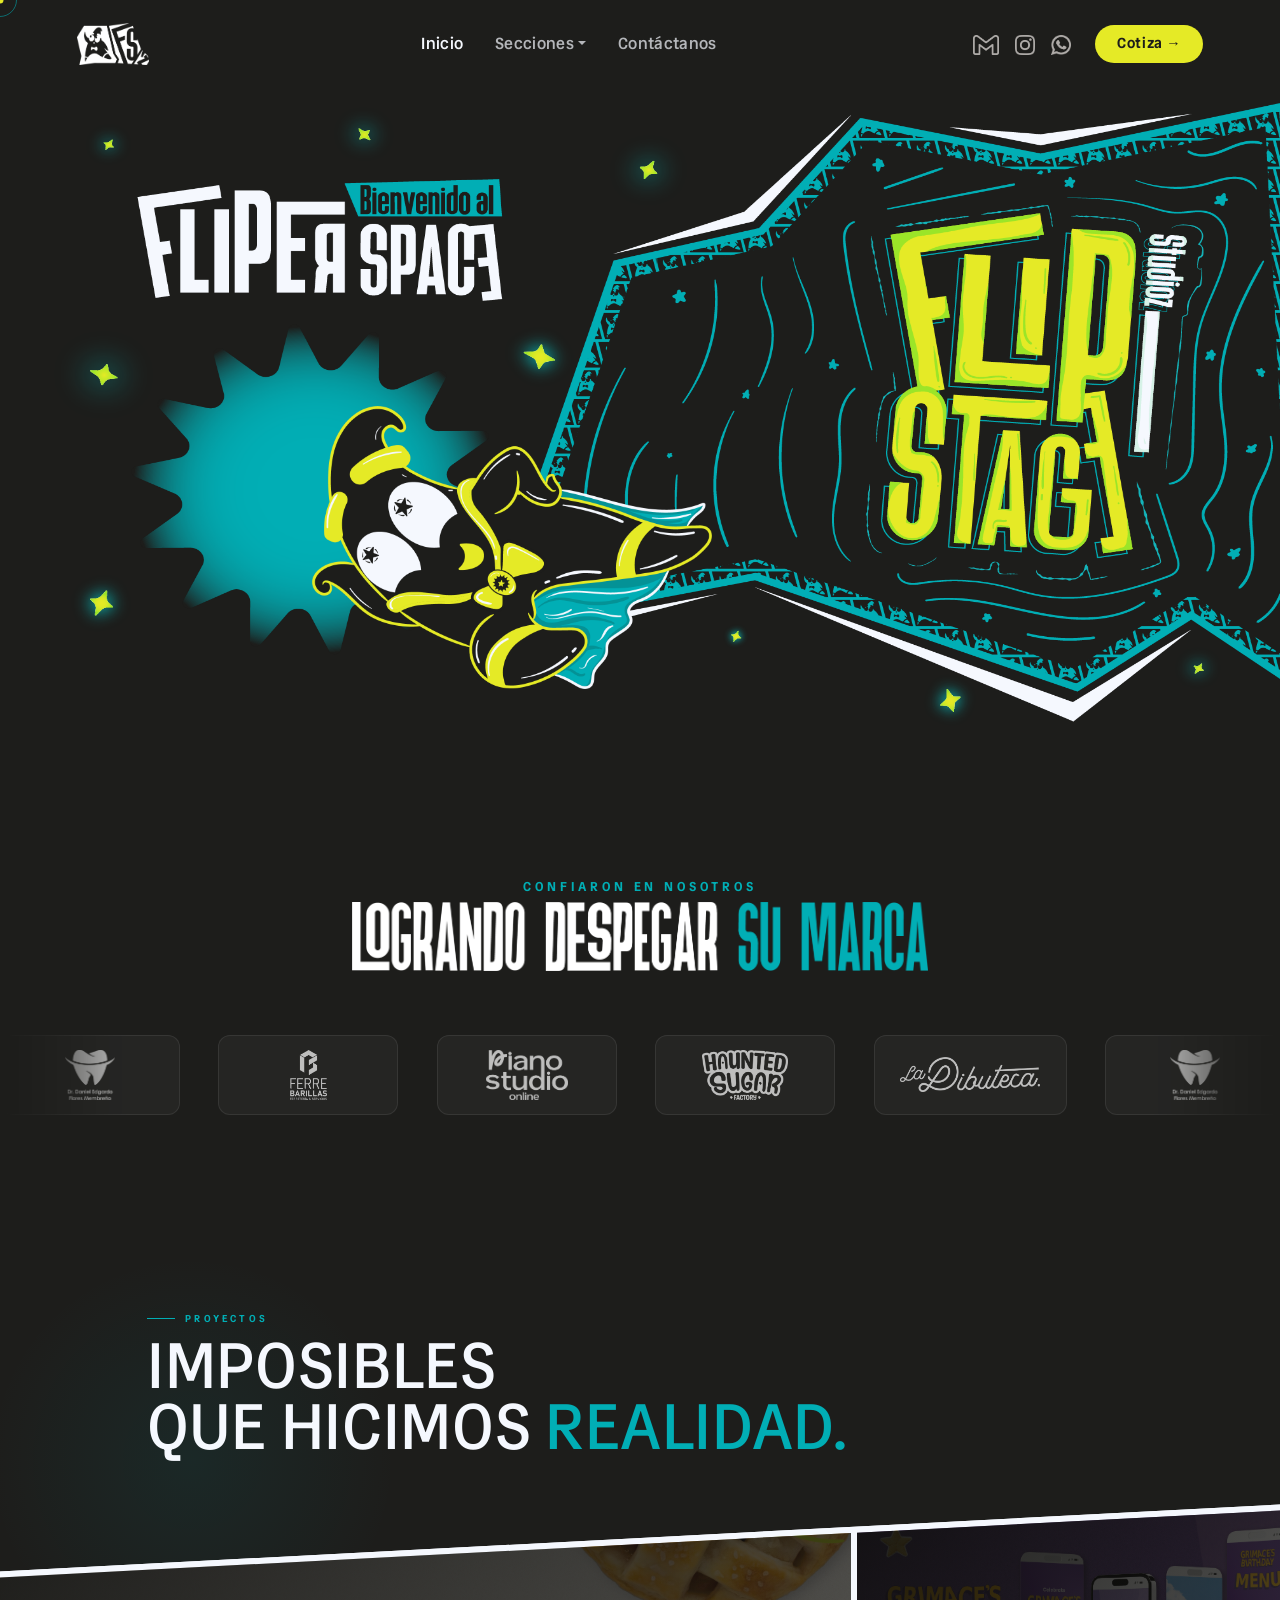
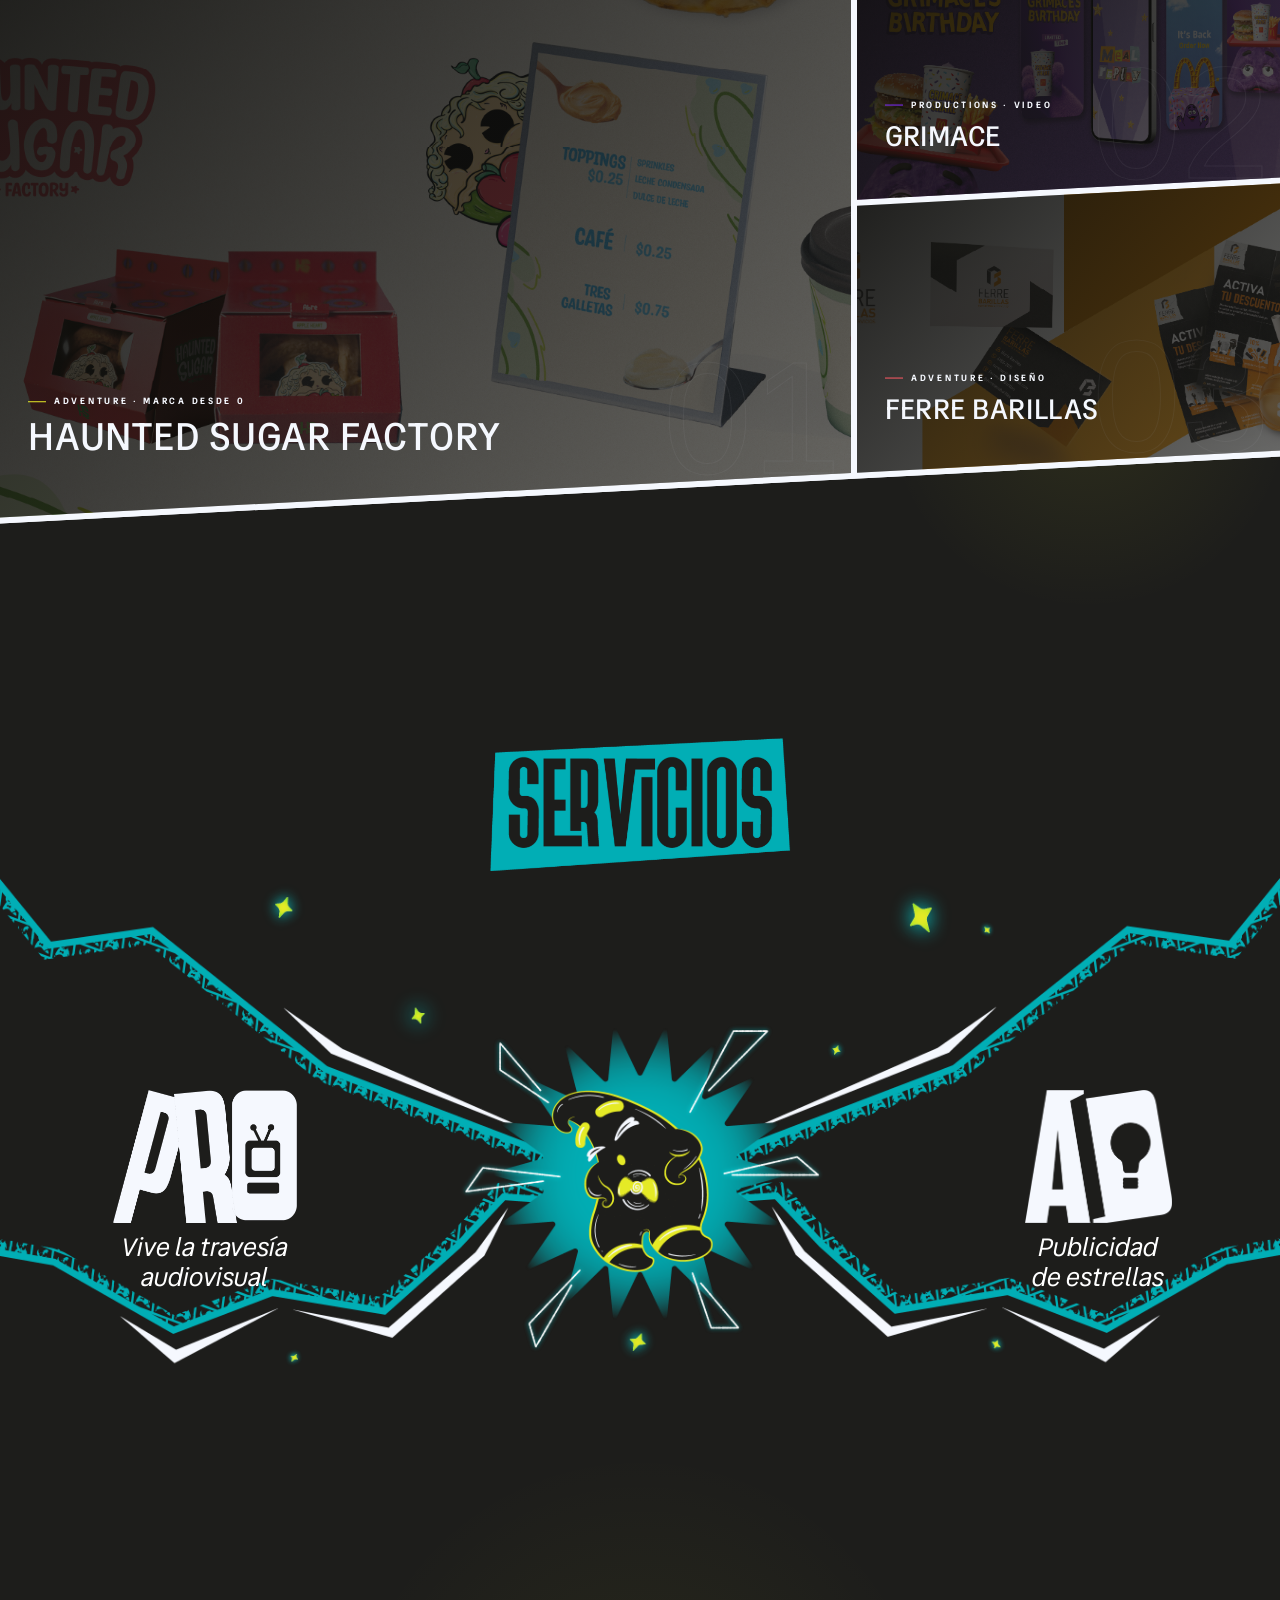
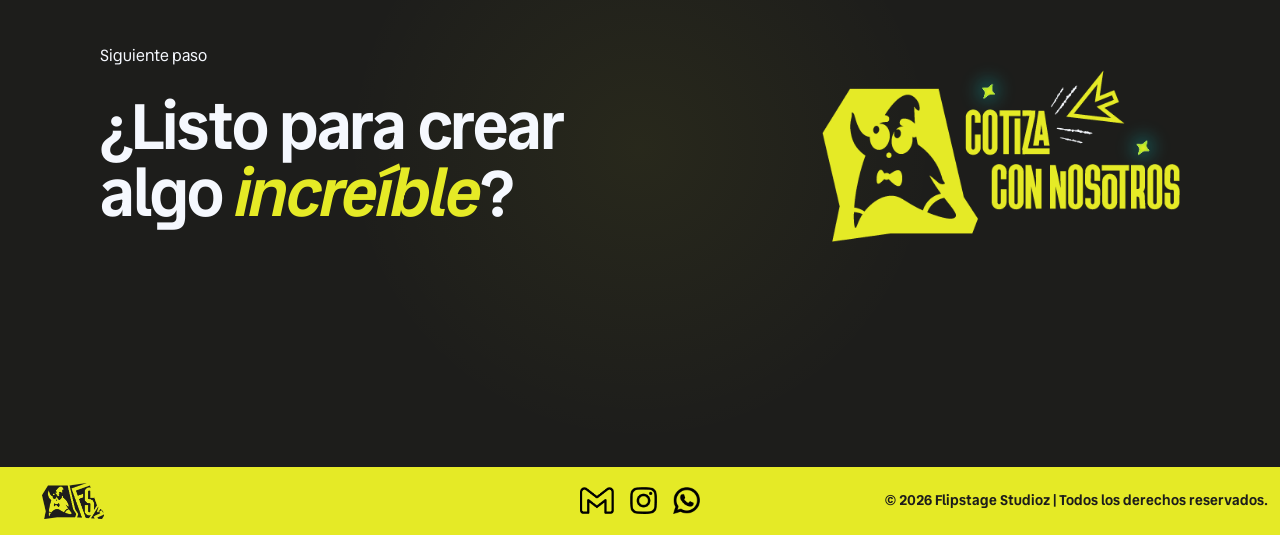
==== commit 291046ed: "Actualizar index.html" ====
--- a/index.html
+++ b/index.html
@@ -3,7 +3,7 @@
 
 <head>
   <meta charset="UTF-8" />
-  <title>Flipstage Studioz | Diseño Gráfico y Creatividad en El Salvador</title>
+  <title>Flipstage Studioz | Agencia de Diseño Gráfico Multimedia en El Salvador</title>
   <meta name="viewport" content="width=device-width, initial-scale=1.0, maximum-scale=5.0">
   <meta name="description" content="Flipstage Studioz es un estudio de diseño gráfico enfocado en crear identidades visuales únicas y soluciones creativas.">
   
--- a/ESTILO/estilo.css
+++ b/ESTILO/estilo.css
@@ -252,17 +252,40 @@
  
 
   /* ── GRID DE PROYECTOS ── */
- /* ── GRID DE PROYECTOS ── */
+/* ─── FRANJA ESTILO CÓMIC / GEOMÉTRICO CYBERPUNK ─── */
 .ps-grid {
   display: grid;
   grid-template-columns: 1fr 1fr 1fr;
   grid-template-rows: auto auto;
-  gap: 3px;
-  
-  /* NUEVO: Inclinación y margen para evitar colisiones */
+  
+  /* ————— NUEVO: LÍNEAS BLANCAS ENTRE PROYECTOS ————— */
+  gap: 6px !important;       /* El grosor de las líneas separadoras (igual a los bordes) */
+  background-color: #F5F8FE; /* El fondo blanco se asoma por el gap creando las líneas */
+  
   transform: skewY(-3deg); 
   margin: 60px 0; 
   transform-origin: center;
+  position: relative;
+  
+  /* ————— MÁXIMO PEGADO ————— */
+  padding: 0 !important; 
+
+  /* ————— REBORDE BLANCO GRUESO (ARRIBA Y ABAJO) ————— */
+  border-top: 6px solid #F5F8FE !important; 
+  border-bottom: 6px solid #F5F8FE !important; 
+}
+
+/* =============================================
+   DETALLE DE DEGRADADOS DE FONDO (Alojados en el padre)
+   ============================================= */
+.ps {
+  position: relative;
+  padding-bottom: 10%;
+  
+  /* Aquí siguen vivas las esferas cyberpunk */
+  background-image: 
+    radial-gradient(circle at 15% 25%, rgba(1, 174, 181, 0.08) 0%, transparent 15%),
+    radial-gradient(circle at 85% 75%, rgba(229, 234, 38, 0.08) 0%, transparent 15%);
 }
 
   /* Tarjeta grande ocupa 2 columnas y 2 filas */
@@ -304,31 +327,50 @@
     font-size: 160px;
     line-height: 1;
     color: transparent;
-    -webkit-text-stroke: 1px rgba(245,248,254,.04);
+    -webkit-text-stroke: 1px rgba(245, 248, 254, 0.103);
     user-select: none;
     z-index: 1;
     transition: -webkit-text-stroke-color .4s, bottom .5s cubic-bezier(.23,1,.32,1);
   }
   .ps-card:hover .ps-card-num {
-    -webkit-text-stroke-color: rgba(245,248,254,.09);
+    -webkit-text-stroke-color: rgba(245, 248, 254, 0.048);
     bottom: 0;
   }
 
-  .ps-card-img {
-    position: absolute; inset: 0;
-    width: 100%; height: 100%;
-    object-fit: cover;
-    opacity: .8;
-    transition: opacity .6s, transform .7s ease;
-  }
-  .ps-card:hover .ps-card-img { opacity: .5; transform: scale(1.04); }
-
-  .ps-card-overlay {
-    position: absolute; inset: 0;
-    background: linear-gradient(135deg, rgba(13,13,11,.9) 0%, rgba(13,13,11,.4) 100%);
-    transition: opacity .4s;
-  }
-  .ps-card:hover .ps-card-overlay { opacity: .3; }
+.ps-card-img {
+  position: absolute; 
+  inset: 0;
+  width: 100% !important; 
+  height: 100% !important;
+  object-fit: cover;
+  object-position: center; 
+  /* Mantenemos el truco del scale alto para que cubra las esquinas del skewY */
+  transform: skewY(3deg) scale(1.15) !important; 
+  transform-origin: center center;
+  opacity: .5; /* Estado inicial: Un poco apagada para que resalte el texto */
+  transition: opacity .6s, transform .7s ease;
+}
+
+/* Al hacer hover: La imagen se limpia por completo y se acerca */
+.ps-card:hover .ps-card-img { 
+  opacity: 1; /* Al pasar el mouse, se ve al 100% sin nada de opacidad */
+  transform: skewY(3deg) scale(1.22) !important; 
+}
+
+.ps-card-overlay {
+  position: absolute; 
+  inset: 0;
+  /* El gradiente oscuro inicial para que los textos blancos respiren perfectamente */
+  background: linear-gradient(135deg, rgba(13,13,11,.85) 0%, rgba(13,13,11,.3) 100%);
+  opacity: 1; /* Estado inicial: Totalmente visible */
+  transition: opacity .5s ease;
+  z-index: 2; /* Asegúrate de que esté por encima de la imagen pero bajo el body */
+}
+
+/* Al hacer hover: El fondo oscuro se desvanece por completo */
+.ps-card:hover .ps-card-overlay { 
+  opacity: 0; 
+}
 
   /* Placeholder icon */
   .ps-icon {
@@ -369,11 +411,11 @@
     display: inline-block;
     width: 18px; height: 1px;
   }
-  .ps-card-main .ps-card-tag  { color: var(--lime); }
+  .ps-card-main .ps-card-tag  { color: var(); }
   .ps-card-main .ps-card-tag::before { background: var(--lime); }
-  .ps-card-b .ps-card-tag     { color: var(--grape); }
+  .ps-card-b .ps-card-tag     { color: var(--white); }
   .ps-card-b .ps-card-tag::before { background: var(--grape); }
-  .ps-card-c .ps-card-tag     { color: var(--pink); }
+  .ps-card-c .ps-card-tag     { color: var(--white); }
   .ps-card-c .ps-card-tag::before { background: var(--pink); }
 
   .ps-card-name {
@@ -678,32 +720,38 @@
 
 
 }
-
 /* CORRECCIÓN DE INCLINACIÓN PARA CONTENIDO */
 /* Enderezamos las imágenes, el texto y los números para que se lean perfectos */
-.ps-card-img, 
+.ps-card-img {
+  /* Le metemos un scale(1.15) o similar para que la imagen sea un pelín más grande */
+  /* que el contenedor y absorba el vacío que deja el skewY sin salirse gracias al overflow:hidden del padre */
+  transform: skewY(3deg) scale(1.15) !important; 
+  transform-origin: center center;
+}
+
 .ps-card-body, 
 .ps-card-num, 
 .ps-card-arrow,
 .ps-icon {
-  transform: skewY(3deg); /* El valor opuesto al del grid */
-}
-
-/* Modificación para el hover de la imagen (manteniendo el scale) */
+  transform: skewY(3deg) !important; /* El valor opuesto al del grid */
+}
+
+/* Modificación para el hover de la imagen (manteniendo el skew y aumentando el scale) */
 .ps-card:hover .ps-card-img { 
   opacity: .5; 
-  transform: skewY(3deg) scale(1.04); /* Mantenemos el skew y sumamos el scale */
+  /* Subimos un poquito más el scale del que pusimos por defecto (ej. de 1.15 a 1.22) */
+  transform: skewY(3deg) scale(1.22) !important; 
 }
 
 /* Modificación para el hover del icono */
 .ps-card:hover .ps-icon { 
   opacity: .12; 
-  transform: translate(-50%,-50%) skewY(3deg) scale(1.3) rotate(8deg); 
+  transform: translate(-50%,-50%) skewY(3deg) scale(1.3) rotate(8deg) !important; 
 }
 
 /* Modificación para el hover del número */
 .ps-card:hover .ps-card-num {
   -webkit-text-stroke-color: rgba(245,248,254,.09);
   bottom: 0;
-  transform: skewY(3deg); /* Evita que se tuerza al subir */
+  transform: skewY(3deg) !important; /* Evita que se tuerza al subir */
 }
